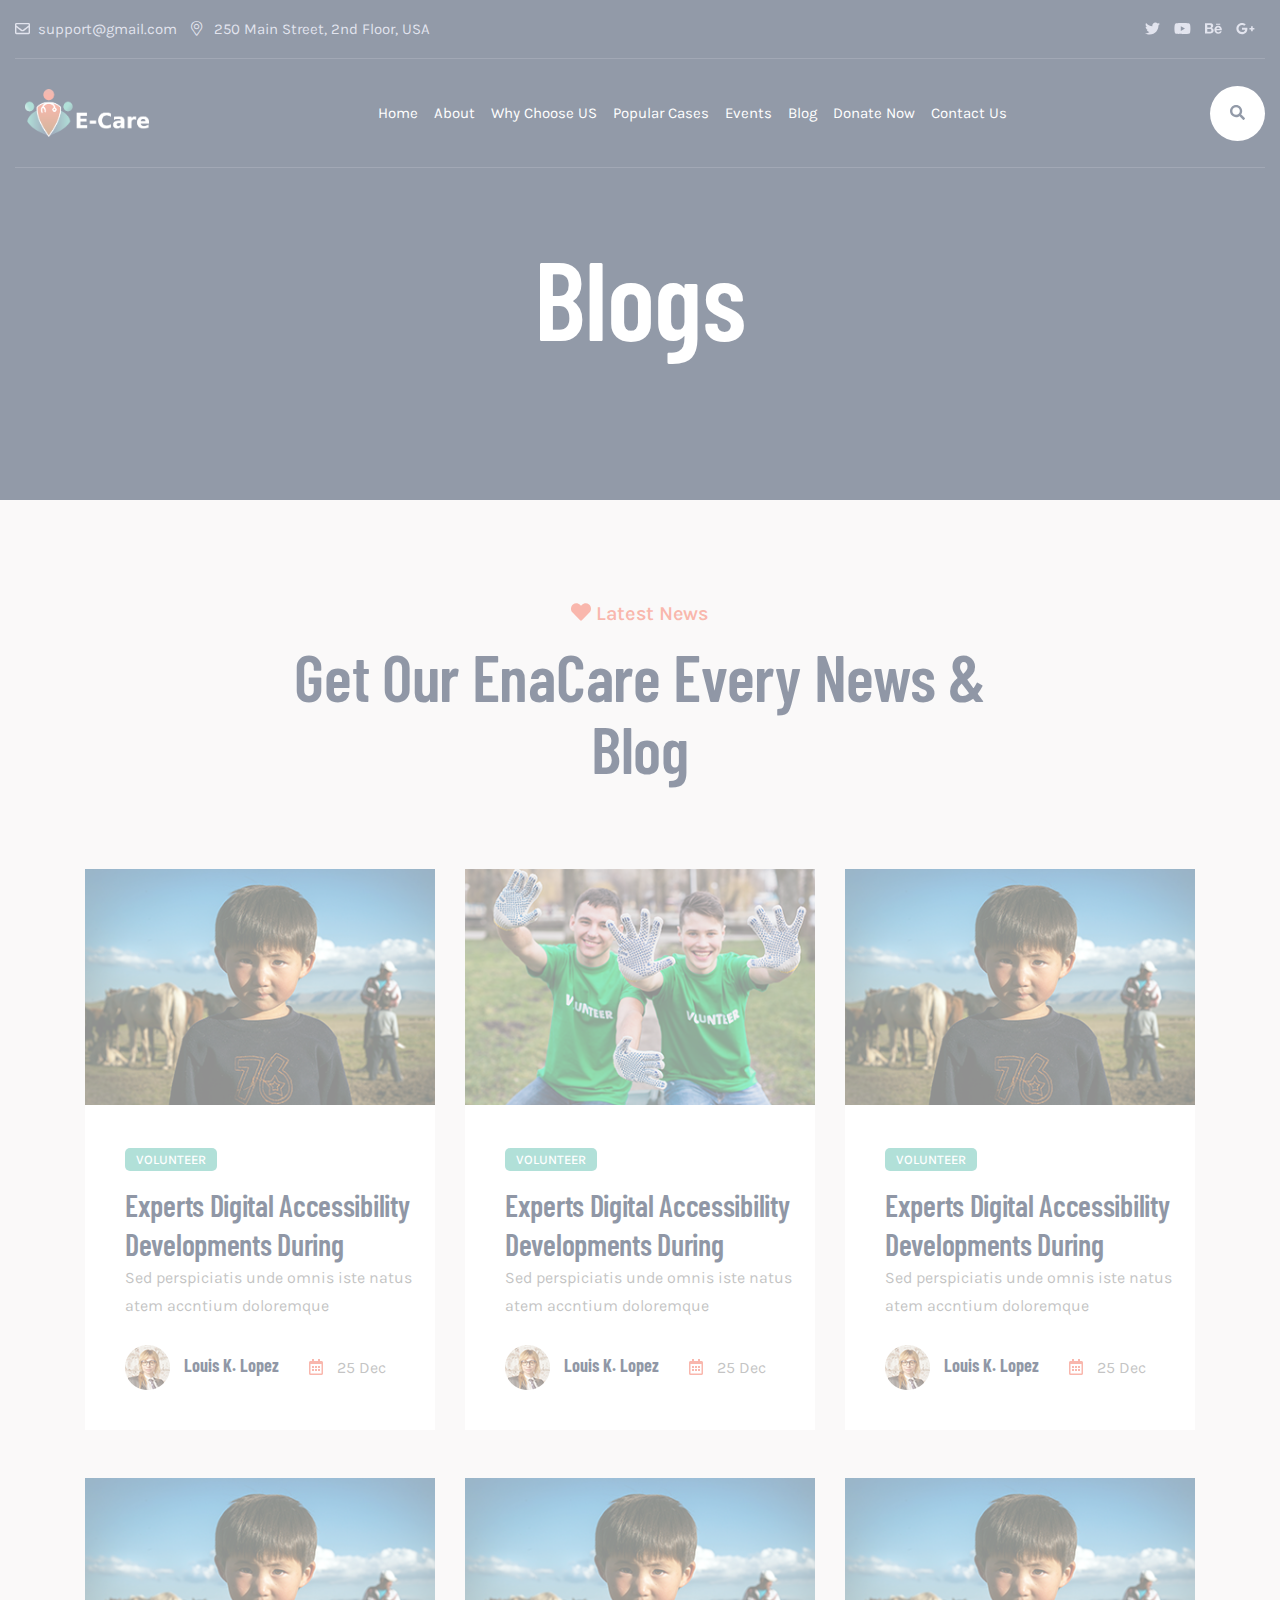
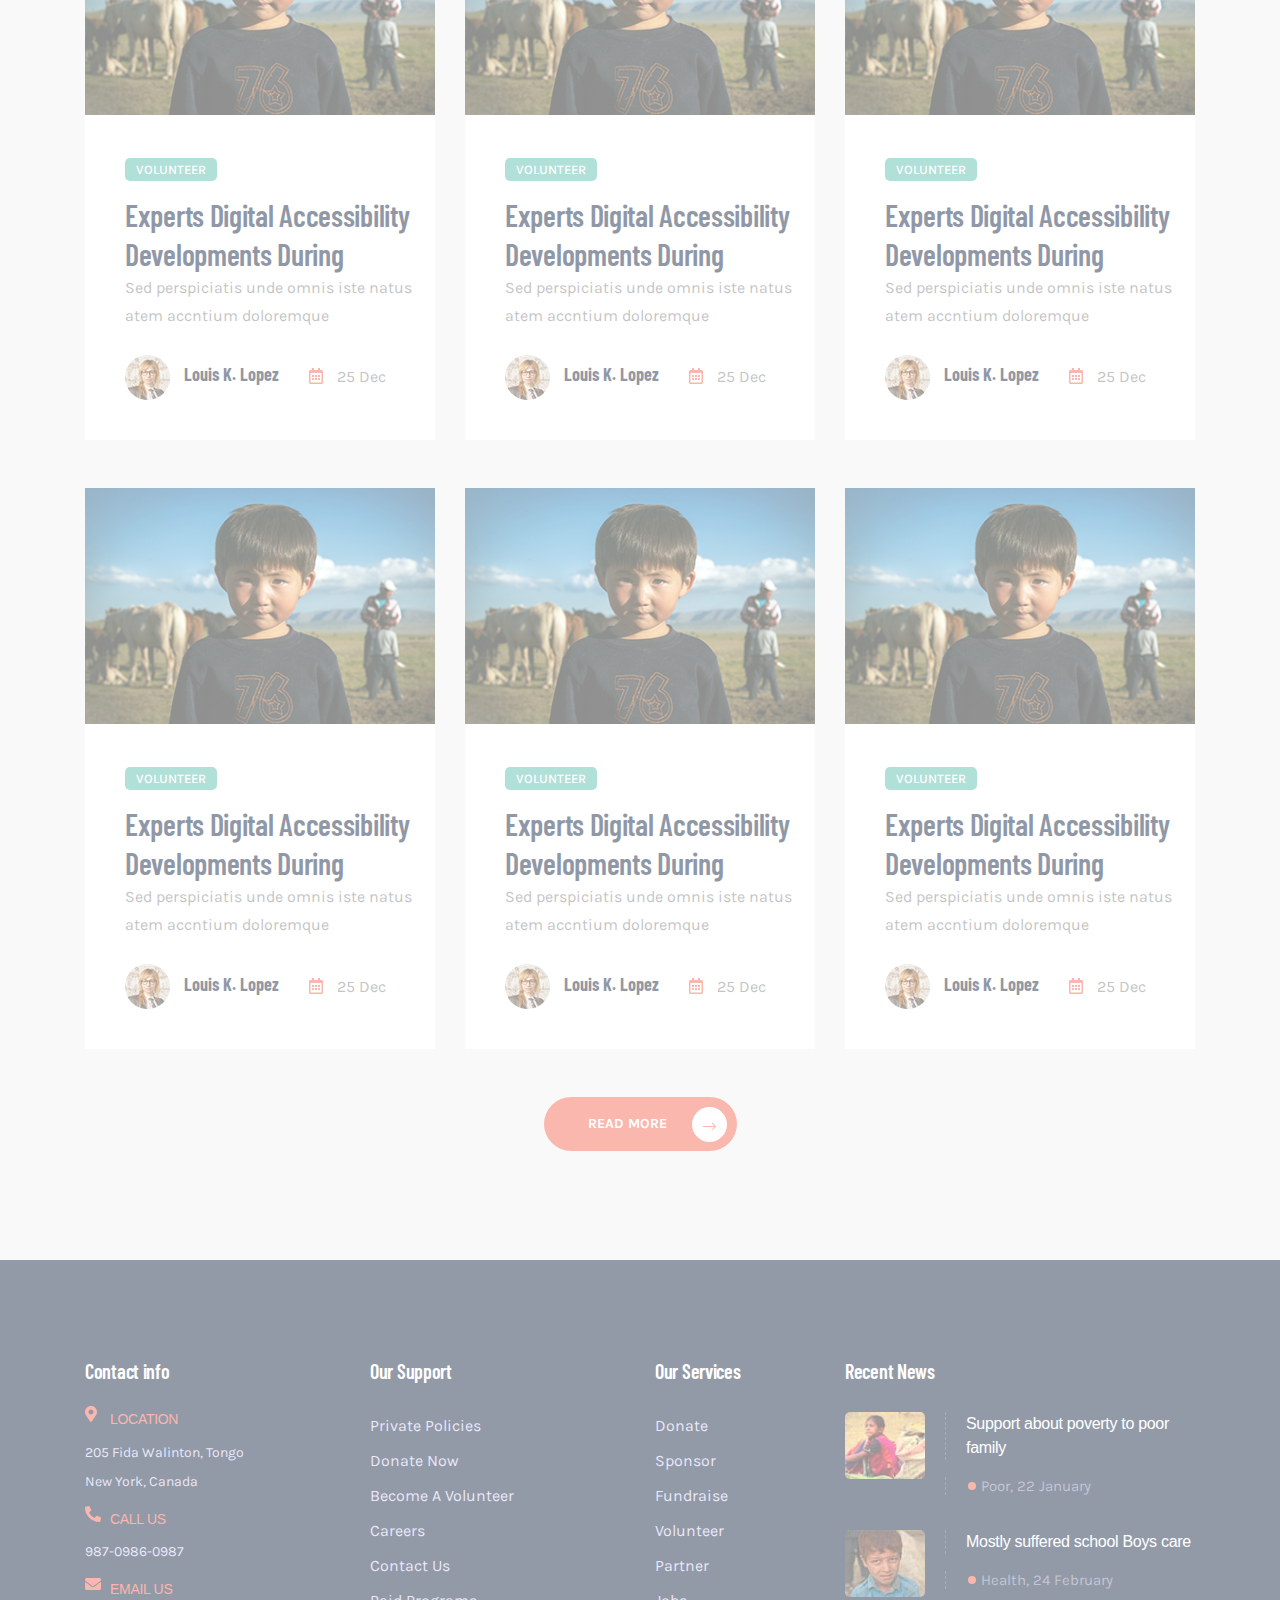
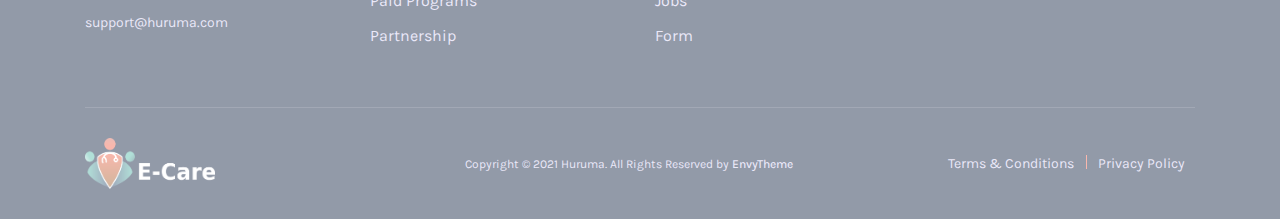
==== blog.html @ 870f10c7 "hello" ====
<!DOCTYPE html>
<html lang="en">
  <head>
    <meta charset="UTF-8" />
    <meta
      name="description"
      content="Zooply - A Unique App Landing Page Template"
    />
    <meta name="author" content="codeglamor" />
    <meta name="viewport" content="width=device-width, initial-scale=1" />
    <title>Zooply - A Unique App Landing Page Template</title>
    <link rel="icon" href="assets/favicon/favicon.ico" />
    <link rel="stylesheet" href="assets/css/bootstrap.css" />
    <link rel="stylesheet" href="assets/css/owl.carousel.min.css" />
    <link rel="stylesheet" href="assets/css/owl.theme.default.min.css" />
    <link rel="stylesheet" href="assets/css/nice-select.css" />
    <link rel="stylesheet" href="assets/css/magnific-popup.css" />
    <link rel="stylesheet" href="assets/css/all.css" />
    <link rel="stylesheet" href="assets/css/font.css" />
    <link rel="stylesheet" href="assets/css/style.css" />
    <link rel="stylesheet" href="assets/css/responsive.css" />
  </head>
  <body data-spy="scroll" data-target="#navbar" data-offset="260">
    <!-- Main Body -->
    <div class="main">
      <!-- Preloader -->
      <div class="loader_bg">
        <div class="loader"></div>
      </div>
      <!-- Header Section -->
      <header>
        <div class="nav0">
          <div class="container custom-container">
            <div class="row">
              <div class="col-md-8 col-sm-12">
                <div class="nav-contact">
                  <ul>
                    <li>
                      <a href="#contact"
                        ><i class="far fa-envelope mr-2"></i
                        >support@gmail.com</a
                      >
                    </li>
                    <li>
                      <a href="#"
                        ><i class="fal fa-map-marker-alt mr-2"></i> 250 Main
                        Street, 2nd Floor, USA</a
                      >
                    </li>
                  </ul>
                </div>
              </div>
              <div class="col-md-4 d-none d-md-block">
                <div class="social-icons">
                  <ul class="social-icons-list ml-auto">
                    <li>
                      <a href="#"><i class="fab fa-twitter"></i></a>
                    </li>
                    <li>
                      <a href="#"><i class="fab fa-youtube"></i></a>
                    </li>
                    <li>
                      <a href="#"><i class="fab fa-behance"></i></a>
                    </li>
                    <li>
                      <a href="#"><i class="fab fa-google-plus-g"></i></a>
                    </li>
                  </ul>
                </div>
              </div>
            </div>
          </div>
        </div>
        <nav class="navbar navbar-expand-lg" id="navbar">
          <div class="container custom-container">
            <div class="navbar-wrap">
              <!-- Add Your Logo Here... -->
              <a href="index.html" class="navbar-brand">
                <img
                  class="default-logo"
                  src="./assets/images/e-care-logo-light.png"
                  alt="nav-logo"
                />
                <img
                  src="assets/images/e-care-logo-light.png"
                  class="light-logo"
                  alt="light-logo"
                />
                <img
                  class="sticky-logo"
                  src="./assets/images/e-care-logo-dark.png"
                  alt="sticky-logo"
                />
              </a>
              <button
                class="navbar-toggler mx-3 ml-auto"
                type="button"
                onclick="openNav()"
                aria-expanded="false"
                aria-label="Toggle navigation"
              >
                <i class="fas fa-bars toggle-icon-color"></i>
              </button>
              <div class="collapse navbar-collapse" id="navbar-collapse">
                <ul class="navbar-nav m-auto">
                  <li class="nav-item">
                    <a
                      class="nav-link smooth-goto mx-2 mx-lg-0"
                      href="index.html"
                      >Home</a
                    >
                  </li>
                  <li class="nav-item">
                    <a
                      href="index.html#about"
                      class="nav-link smooth-goto mx-2 mx-lg-0"
                      >About</a
                    >
                  </li>
                  <li class="nav-item">
                    <a
                      href="index.html#choose"
                      class="nav-link smooth-goto mx-2 mx-lg-0"
                      >Why Choose US</a
                    >
                  </li>
                  <li class="nav-item">
                    <a
                      href="index.html#popular-cases"
                      class="nav-link smooth-goto mx-2 mx-lg-0"
                      >Popular Cases</a
                    >
                  </li>
                  <li class="nav-item">
                    <a
                      href="index.html#event"
                      class="nav-link smooth-goto mx-2 mx-lg-0"
                      >Events</a
                    >
                  </li>
                  <li class="nav-item">
                    <a
                      href="index.html#blog"
                      class="nav-link smooth-goto mx-2 mx-lg-0"
                      >Blog</a
                    >
                  </li>
                  <li class="nav-item">
                    <a
                      href="donate.html"
                      class="nav-link smooth-goto mx-2 mx-lg-0"
                      >Donate Now</a
                    >
                  </li>
                  <li class="nav-item">
                    <a
                      href="contact.html"
                      class="nav-link smooth-goto mx-2 mx-lg-0"
                      >Contact Us</a
                    >
                  </li>
                </ul>
              </div>
              <div class="search-area d-none d-sm-inline-block">
                <a href="#" class="nav-search search-trigger header-2-icon"
                  ><i class="fas fa-search"></i
                ></a>
              </div>
              <div id="mySidenav" class="sidenav">
                <a
                  href="javascript:void(0)"
                  class="closebtn"
                  onclick="closeNav()"
                  >&times;</a
                >
                <a href="index.html" class="navbar-brand">
                  <img
                    class="default-logo"
                    src="./assets/images/e-care-logo-light.png"
                    alt="nav-logo"
                  />
                  <img
                    src="assets/images/e-care-logo-light.png"
                    class="light-logo"
                    alt="light-logo"
                  />
                  <img
                    class="sticky-logo"
                    src="./assets/images/e-care-logo-light.png"
                    alt="sticky-logo"
                  />
                </a>
                <ul class="navbar-nav">
                  <li class="nav-item">
                    <a
                      class="nav-link smooth-goto mx-2 mx-lg-0"
                      href="index.html"
                      >Home</a
                    >
                  </li>
                  <li class="nav-item">
                    <a
                      href="index.html#about"
                      class="nav-link smooth-goto mx-2 mx-lg-0"
                      >About</a
                    >
                  </li>
                  <li class="nav-item">
                    <a
                      href="index.html#choose"
                      class="nav-link smooth-goto mx-2 mx-lg-0"
                      >Why Choose US</a
                    >
                  </li>
                  <li class="nav-item">
                    <a
                      href="index.html#popular-cases"
                      class="nav-link smooth-goto mx-2 mx-lg-0"
                      >Popular Cases</a
                    >
                  </li>
                  <li class="nav-item">
                    <a
                      href="index.html#event"
                      class="nav-link smooth-goto mx-2 mx-lg-0"
                      >Events</a
                    >
                  </li>
                  <li class="nav-item">
                    <a
                      href="index.html#blog"
                      class="nav-link smooth-goto mx-2 mx-lg-0"
                      >Blog</a
                    >
                  </li>
                  <li class="nav-item">
                    <a
                      href="donate.html"
                      class="nav-link smooth-goto mx-2 mx-lg-0"
                      >Donate Now</a
                    >
                  </li>
                  <li class="nav-item">
                    <a
                      href="contact.html"
                      class="nav-link smooth-goto mx-2 mx-lg-0"
                      >Contact Us</a
                    >
                  </li>
                </ul>
              </div>
              <div class="search-wrap">
                <div class="search-inner">
                  <i
                    class="fas fa-times search-close open"
                    id="search-close"
                  ></i>
                  <div class="search-cell">
                    <form method="get">
                      <div class="search-field-holder">
                        <input
                          type="search"
                          class="main-search-input"
                          placeholder="Search Your Keyword..."
                        />
                      </div>
                    </form>
                  </div>
                </div>
              </div>
            </div>
          </div>
        </nav>
      </header>
      <!-- Header Ends -->
      <!-- Main Banner -->
      <div class="slider-area-02" id="home">
        <div class="slider-actives">
          <div
            class="single-slider d-flex align-items-center"
            style="height: 500px"
          >
            <div class="container slide-cont">
              <div class="row align-items-center">
                <div class="col-12">
                  <div class="slider__content slider__content__02 text-center">
                    <h1 class="main-title">Blogs</h1>
                  </div>
                </div>
              </div>
            </div>
          </div>
        </div>
      </div>
      <!-- Main Banner Ends -->
      <!-- Blog Section starts -->
      <section class="blog">
        <div class="container">
          <div class="row">
            <div class="col-xl-8 offset-xl-2">
              <div class="section-title text-center">
                <h6>
                  <span><i class="fas fa-heart"></i></span> Latest News
                </h6>
                <h2>Get Our EnaCare Every News & Blog</h2>
              </div>
            </div>
            <div class="col-sm-12 col-md-6 col-lg-4">
              <div class="blogs mb-5">
                <div class="blog__thumb">
                  <img src="assets/images/Blogs/04.jpg" alt="blog1" />
                </div>
                <div class="blog__content">
                  <a class="tag" href="blogs-detail.html">volunteer</a>
                  <h3 class="blog-title mb-15">
                    <a href="blogs-detail.html" class="blog-link"
                      >Experts Digital Accessibility Developments During</a
                    >
                  </h3>
                  <p class="mb-25">
                    Sed perspiciatis unde omnis iste natus atem accntium
                    doloremque
                  </p>
                  <ul class="blog-author">
                    <li>
                      <a class="mr-30" href="#"
                        ><img src="assets/images/Blogs/04.png" alt="author1" />
                        <span>Louis K. Lopez</span></a
                      >
                    </li>
                    <li><i class="far fa-calendar-alt bi"></i> 25 Dec</li>
                  </ul>
                </div>
              </div>
            </div>

            <div class="col-sm-12 col-md-6 col-lg-4">
              <div class="blogs mb-5">
                <div class="blog__thumb">
                  <img src="assets/images/Blogs/05.jpg" alt="blog1" />
                </div>
                <div class="blog__content">
                  <a class="tag" href="blogs-detail.html">volunteer</a>
                  <h3 class="blog-title mb-15">
                    <a href="blogs-detail.html" class="blog-link"
                      >Experts Digital Accessibility Developments During</a
                    >
                  </h3>
                  <p class="mb-25">
                    Sed perspiciatis unde omnis iste natus atem accntium
                    doloremque
                  </p>
                  <ul class="blog-author">
                    <li>
                      <a class="mr-30" href="#"
                        ><img src="assets/images/Blogs/04.png" alt="author1" />
                        <span>Louis K. Lopez</span></a
                      >
                    </li>
                    <li><i class="far fa-calendar-alt bi"></i> 25 Dec</li>
                  </ul>
                </div>
              </div>
            </div>
            <div class="col-sm-12 col-md-6 col-lg-4">
              <div class="blogs mb-5">
                <div class="blog__thumb">
                  <img src="assets/images/Blogs/04.jpg" alt="blog1" />
                </div>
                <div class="blog__content">
                  <a class="tag" href="blogs-detail.html">volunteer</a>
                  <h3 class="blog-title mb-15">
                    <a href="blogs-detail.html" class="blog-link"
                      >Experts Digital Accessibility Developments During</a
                    >
                  </h3>
                  <p class="mb-25">
                    Sed perspiciatis unde omnis iste natus atem accntium
                    doloremque
                  </p>
                  <ul class="blog-author">
                    <li>
                      <a class="mr-30" href="#"
                        ><img src="assets/images/Blogs/04.png" alt="author1" />
                        <span>Louis K. Lopez</span></a
                      >
                    </li>
                    <li><i class="far fa-calendar-alt bi"></i> 25 Dec</li>
                  </ul>
                </div>
              </div>
            </div>
            <div class="col-sm-12 col-md-6 col-lg-4">
              <div class="blogs mb-5">
                <div class="blog__thumb">
                  <img src="assets/images/Blogs/04.jpg" alt="blog1" />
                </div>
                <div class="blog__content">
                  <a class="tag" href="blogs-detail.html">volunteer</a>
                  <h3 class="blog-title mb-15">
                    <a href="blogs-detail.html" class="blog-link"
                      >Experts Digital Accessibility Developments During</a
                    >
                  </h3>
                  <p class="mb-25">
                    Sed perspiciatis unde omnis iste natus atem accntium
                    doloremque
                  </p>
                  <ul class="blog-author">
                    <li>
                      <a class="mr-30" href="#"
                        ><img src="assets/images/Blogs/04.png" alt="author1" />
                        <span>Louis K. Lopez</span></a
                      >
                    </li>
                    <li><i class="far fa-calendar-alt bi"></i> 25 Dec</li>
                  </ul>
                </div>
              </div>
            </div>
            <div class="col-sm-12 col-md-6 col-lg-4">
              <div class="blogs mb-5">
                <div class="blog__thumb">
                  <img src="assets/images/Blogs/04.jpg" alt="blog1" />
                </div>
                <div class="blog__content">
                  <a class="tag" href="blogs-detail.html">volunteer</a>
                  <h3 class="blog-title mb-15">
                    <a href="blogs-detail.html" class="blog-link"
                      >Experts Digital Accessibility Developments During</a
                    >
                  </h3>
                  <p class="mb-25">
                    Sed perspiciatis unde omnis iste natus atem accntium
                    doloremque
                  </p>
                  <ul class="blog-author">
                    <li>
                      <a class="mr-30" href="#"
                        ><img src="assets/images/Blogs/04.png" alt="author1" />
                        <span>Louis K. Lopez</span></a
                      >
                    </li>
                    <li><i class="far fa-calendar-alt bi"></i> 25 Dec</li>
                  </ul>
                </div>
              </div>
            </div>
            <div class="col-sm-12 col-md-6 col-lg-4">
              <div class="blogs mb-5">
                <div class="blog__thumb">
                  <img src="assets/images/Blogs/04.jpg" alt="blog1" />
                </div>
                <div class="blog__content">
                  <a class="tag" href="blogs-detail.html">volunteer</a>
                  <h3 class="blog-title mb-15">
                    <a href="blogs-detail.html" class="blog-link"
                      >Experts Digital Accessibility Developments During</a
                    >
                  </h3>
                  <p class="mb-25">
                    Sed perspiciatis unde omnis iste natus atem accntium
                    doloremque
                  </p>
                  <ul class="blog-author">
                    <li>
                      <a class="mr-30" href="#"
                        ><img src="assets/images/Blogs/04.png" alt="author1" />
                        <span>Louis K. Lopez</span></a
                      >
                    </li>
                    <li><i class="far fa-calendar-alt bi"></i> 25 Dec</li>
                  </ul>
                </div>
              </div>
            </div>
            <div class="col-sm-12 col-md-6 col-lg-4">
              <div class="blogs mb-5 mb-md-0">
                <div class="blog__thumb">
                  <img src="assets/images/Blogs/04.jpg" alt="blog1" />
                </div>
                <div class="blog__content">
                  <a class="tag" href="blogs-detail.html">volunteer</a>
                  <h3 class="blog-title mb-15">
                    <a href="blogs-detail.html" class="blog-link"
                      >Experts Digital Accessibility Developments During</a
                    >
                  </h3>
                  <p class="mb-25">
                    Sed perspiciatis unde omnis iste natus atem accntium
                    doloremque
                  </p>
                  <ul class="blog-author">
                    <li>
                      <a class="mr-30" href="#"
                        ><img src="assets/images/Blogs/04.png" alt="author1" />
                        <span>Louis K. Lopez</span></a
                      >
                    </li>
                    <li><i class="far fa-calendar-alt bi"></i> 25 Dec</li>
                  </ul>
                </div>
              </div>
            </div>
            <div class="col-sm-12 col-md-6 col-lg-4">
              <div class="blogs mb-5 mb-md-0">
                <div class="blog__thumb">
                  <img src="assets/images/Blogs/04.jpg" alt="blog1" />
                </div>
                <div class="blog__content">
                  <a class="tag" href="blogs-detail.html">volunteer</a>
                  <h3 class="blog-title mb-15">
                    <a href="blogs-detail.html" class="blog-link"
                      >Experts Digital Accessibility Developments During</a
                    >
                  </h3>
                  <p class="mb-25">
                    Sed perspiciatis unde omnis iste natus atem accntium
                    doloremque
                  </p>
                  <ul class="blog-author">
                    <li>
                      <a class="mr-30" href="#"
                        ><img src="assets/images/Blogs/04.png" alt="author1" />
                        <span>Louis K. Lopez</span></a
                      >
                    </li>
                    <li><i class="far fa-calendar-alt bi"></i> 25 Dec</li>
                  </ul>
                </div>
              </div>
            </div>
            <div class="col-sm-12 col-md-6 col-lg-4">
              <div class="blogs">
                <div class="blog__thumb">
                  <img src="assets/images/Blogs/04.jpg" alt="blog1" />
                </div>
                <div class="blog__content">
                  <a class="tag" href="blogs-detail.html">volunteer</a>
                  <h3 class="blog-title mb-15">
                    <a href="blogs-detail.html" class="blog-link"
                      >Experts Digital Accessibility Developments During</a
                    >
                  </h3>
                  <p class="mb-25">
                    Sed perspiciatis unde omnis iste natus atem accntium
                    doloremque
                  </p>
                  <ul class="blog-author">
                    <li>
                      <a class="mr-30" href="#"
                        ><img src="assets/images/Blogs/04.png" alt="author1" />
                        <span>Louis K. Lopez</span></a
                      >
                    </li>
                    <li><i class="far fa-calendar-alt bi"></i> 25 Dec</li>
                  </ul>
                </div>
              </div>
            </div>
            <div class="col-12">
              <div class="more-blog text-center mt-5">
                <a class="theme_btn theme_btn_bg" href="blog.html"
                  >Read More
                  <span><i class="fal fa-long-arrow-right iii"></i></span
                ></a>
              </div>
            </div>
          </div>
        </div>
      </section>
      <!-- Blog Section Ends -->
      <!-- Footer Starts -->
      <footer class="footer">
        <div class="container">
          <div class="row">
            <div class="col-sm-6 col-md-6 col-lg-3">
              <div class="single-footer-widget">
                <h3>Contact info</h3>
                <div class="footer-info-contact">
                  <i class="fas fa-map-marker-alt fi"></i>
                  <h3>Location</h3>
                  <span
                    >205 Fida Walinton, Tongo<br />
                    New York, Canada</span
                  >
                </div>
                <div class="footer-info-contact">
                  <i class="fa fa-phone-alt fi"></i>
                  <h3>Call Us</h3>
                  <span><a href="tel:+882-569-756">987-0986-0987</a></span>
                </div>
                <div class="footer-info-contact">
                  <i class="fas fa-envelope fi"></i>
                  <h3>Email Us</h3>
                  <span>
                    <a href="#mail"> support@huruma.com </a>
                  </span>
                </div>
              </div>
            </div>
            <div class="col-sm-6 col-md-6 col-lg-3">
              <div class="single-footer-widget">
                <h3>Our Support</h3>
                <ul class="footer-quick-links">
                  <li>
                    <a href="#"> Private Policies </a>
                  </li>
                  <li>
                    <a href="#"> Donate Now </a>
                  </li>
                  <li>
                    <a href="#"> Become a Volunteer </a>
                  </li>
                  <li>
                    <a href="#"> Careers </a>
                  </li>
                  <li>
                    <a href="#"> Contact Us </a>
                  </li>
                  <li>
                    <a href="#"> Paid programs </a>
                  </li>
                  <li>
                    <a href="#"> Partnership </a>
                  </li>
                </ul>
              </div>
            </div>
            <div class="col-sm-6 col-md-6 col-lg-2">
              <div class="single-footer-widget">
                <h3>Our Services</h3>
                <ul class="footer-quick-links">
                  <li>
                    <a href="#"> Donate </a>
                  </li>
                  <li>
                    <a href="#"> Sponsor </a>
                  </li>
                  <li>
                    <a href="#"> Fundraise </a>
                  </li>
                  <li>
                    <a href="#"> Volunteer </a>
                  </li>
                  <li>
                    <a href="#"> Partner </a>
                  </li>
                  <li>
                    <a href="#"> Jobs </a>
                  </li>
                  <li>
                    <a href="#"> Form </a>
                  </li>
                </ul>
              </div>
            </div>
            <div class="col-sm-6 col-md-6 col-lg-4">
              <div class="single-footer-widget">
                <h3>Recent News</h3>
                <div class="footer-news">
                  <a href="single-blog.html">
                    <img src="assets/images/1.jpg" alt="image" />
                    <h4>Support about poverty to poor family</h4>
                    <span>Poor, 22 January</span>
                  </a>
                </div>
                <div class="footer-news">
                  <a href="single-blog.html">
                    <img src="assets/images/2.jpg" alt="image" />
                    <h4>Mostly suffered school Boys care</h4>
                    <span>Health, 24 February</span>
                  </a>
                </div>
              </div>
            </div>
          </div>
        </div>
        <div class="copyright-area">
          <div class="container">
            <div class="copyright-area-content">
              <div class="row align-items-center">
                <div class="col-lg-4">
                  <div class="copyright-logo">
                    <img
                      src="assets/images/e-care-logo-light.png"
                      alt="image"
                    />
                  </div>
                </div>
                <div class="col-lg-4 col-md-6">
                  <p>
                    Copyright © 2021 Huruma. All Rights Reserved by
                    <a href="#fefe" target="_blank"> EnvyTheme </a>
                  </p>
                </div>
                <div class="col-lg-4 col-md-6">
                  <ul>
                    <li>
                      <a href="#terms">Terms &amp; Conditions</a>
                    </li>
                    <li>
                      <a href="#privacy">Privacy Policy</a>
                    </li>
                  </ul>
                </div>
              </div>
            </div>
          </div>
        </div>
      </footer>
      <!-- Footer Ends -->
    </div>
    <!-- End Main Body -->
    <!-- JavaScript -->
    <script src="assets/js/jquery.js"></script>
    <script src="assets/js/bootstrap.js"></script>
    <script src="assets/js/owl.carousel.js"></script>
    <script src="assets/js/jquery.waypoints.min.js"></script>
    <script src="assets/js/counterup.min.js"></script>
    <script src="assets/js/all.js"></script>
    <script src="assets/js/jquery.nice-select.min.js"></script>
    <script src="assets/js/magnific-popup.min.js"></script>
    <script src="assets/js/custom.js"></script>
  </body>
</html>
---- assets/css/nice-select.css ----
.nice-select {
  -webkit-tap-highlight-color: transparent;
  background-color: #fff;
  border-radius: 5px;
  border: solid 1px #e8e8e8;
  box-sizing: border-box;
  clear: both;
  cursor: pointer;
  display: block;
  float: left;
  font-family: inherit;
  font-size: 14px;
  font-weight: normal;
  height: 42px;
  line-height: 40px;
  outline: none;
  padding-left: 18px;
  padding-right: 30px;
  position: relative;
  text-align: left !important;
  -webkit-transition: all 0.2s ease-in-out;
  transition: all 0.2s ease-in-out;
  -webkit-user-select: none;
  -moz-user-select: none;
  -ms-user-select: none;
  user-select: none;
  white-space: nowrap;
  width: auto;
}
.nice-select:hover {
  border-color: #dbdbdb;
}
.nice-select:active,
.nice-select.open,
.nice-select:focus {
  border-color: #999;
}
.nice-select:after {
  border-bottom: 2px solid #999;
  border-right: 2px solid #999;
  content: "";
  display: block;
  height: 5px;
  margin-top: -4px;
  pointer-events: none;
  position: absolute;
  right: 12px;
  top: 50%;
  -webkit-transform-origin: 66% 66%;
  -ms-transform-origin: 66% 66%;
  transform-origin: 66% 66%;
  -webkit-transform: rotate(45deg);
  -ms-transform: rotate(45deg);
  transform: rotate(45deg);
  -webkit-transition: all 0.15s ease-in-out;
  transition: all 0.15s ease-in-out;
  width: 5px;
}
.nice-select.open:after {
  -webkit-transform: rotate(-135deg);
  -ms-transform: rotate(-135deg);
  transform: rotate(-135deg);
}
.nice-select.open .list {
  opacity: 1;
  pointer-events: auto;
  -webkit-transform: scale(1) translateY(0);
  -ms-transform: scale(1) translateY(0);
  transform: scale(1) translateY(0);
}
.nice-select.disabled {
  border-color: #ededed;
  color: #999;
  pointer-events: none;
}
.nice-select.disabled:after {
  border-color: #cccccc;
}
.nice-select.wide {
  width: 100%;
}
.nice-select.wide .list {
  left: 0 !important;
  right: 0 !important;
}
.nice-select.right {
  float: right;
}
.nice-select.right .list {
  left: auto;
  right: 0;
}
.nice-select.small {
  font-size: 12px;
  height: 36px;
  line-height: 34px;
}
.nice-select.small:after {
  height: 4px;
  width: 4px;
}
.nice-select.small .option {
  line-height: 34px;
  min-height: 34px;
}
.nice-select .list {
  background-color: #fff;
  border-radius: 5px;
  box-shadow: 0 0 0 1px rgba(68, 68, 68, 0.11);
  box-sizing: border-box;
  margin-top: 4px;
  opacity: 0;
  overflow: hidden;
  padding: 0;
  pointer-events: none;
  position: absolute;
  top: 100%;
  left: 0;
  -webkit-transform-origin: 50% 0;
  -ms-transform-origin: 50% 0;
  transform-origin: 50% 0;
  -webkit-transform: scale(0.75) translateY(-21px);
  -ms-transform: scale(0.75) translateY(-21px);
  transform: scale(0.75) translateY(-21px);
  -webkit-transition: all 0.2s cubic-bezier(0.5, 0, 0, 1.25),
    opacity 0.15s ease-out;
  transition: all 0.2s cubic-bezier(0.5, 0, 0, 1.25), opacity 0.15s ease-out;
  z-index: 9;
}
.nice-select .list:hover .option:not(:hover) {
  background-color: transparent !important;
}
.nice-select .option {
  cursor: pointer;
  font-weight: 400;
  line-height: 40px;
  list-style: none;
  min-height: 40px;
  outline: none;
  padding-left: 18px;
  padding-right: 29px;
  text-align: left;
  -webkit-transition: all 0.2s;
  transition: all 0.2s;
}
.nice-select .option:hover,
.nice-select .option.focus,
.nice-select .option.selected.focus {
  background-color: #f6f6f6;
}
.nice-select .option.selected {
  font-weight: bold;
}
.nice-select .option.disabled {
  background-color: transparent;
  color: #999;
  cursor: default;
}

.no-csspointerevents .nice-select .list {
  display: none;
}

.no-csspointerevents .nice-select.open .list {
  display: block;
}
---- assets/css/all.css ----
.fa,
.fas,
.far,
.fal,
.fab {
  -moz-osx-font-smoothing: grayscale;
  -webkit-font-smoothing: antialiased;
  display: inline-block;
  font-style: normal;
  font-variant: normal;
  text-rendering: auto;
  line-height: 1; }

.fa-lg {
  font-size: 1.33333em;
  line-height: 0.75em;
  vertical-align: -.0667em; }

.fa-xs {
  font-size: .75em; }

.fa-sm {
  font-size: .875em; }

.fa-1x {
  font-size: 1em; }

.fa-2x {
  font-size: 2em; }

.fa-3x {
  font-size: 3em; }

.fa-4x {
  font-size: 4em; }

.fa-5x {
  font-size: 5em; }

.fa-6x {
  font-size: 6em; }

.fa-7x {
  font-size: 7em; }

.fa-8x {
  font-size: 8em; }

.fa-9x {
  font-size: 9em; }

.fa-10x {
  font-size: 10em; }

.fa-fw {
  text-align: center;
  width: 1.25em; }

.fa-ul {
  list-style-type: none;
  margin-left: 2.5em;
  padding-left: 0; }
  .fa-ul > li {
    position: relative; }

.fa-li {
  left: -2em;
  position: absolute;
  text-align: center;
  width: 2em;
  line-height: inherit; }

.fa-border {
  border: solid 0.08em #eee;
  border-radius: .1em;
  padding: .2em .25em .15em; }

.fa-pull-left {
  float: left; }

.fa-pull-right {
  float: right; }

.fa.fa-pull-left,
.fas.fa-pull-left,
.far.fa-pull-left,
.fal.fa-pull-left,
.fab.fa-pull-left {
  margin-right: .3em; }

.fa.fa-pull-right,
.fas.fa-pull-right,
.far.fa-pull-right,
.fal.fa-pull-right,
.fab.fa-pull-right {
  margin-left: .3em; }

.fa-spin {
  -webkit-animation: fa-spin 2s infinite linear;
          animation: fa-spin 2s infinite linear; }

.fa-pulse {
  -webkit-animation: fa-spin 1s infinite steps(8);
          animation: fa-spin 1s infinite steps(8); }

@-webkit-keyframes fa-spin {
  0% {
    -webkit-transform: rotate(0deg);
            transform: rotate(0deg); }
  100% {
    -webkit-transform: rotate(360deg);
            transform: rotate(360deg); } }

@keyframes fa-spin {
  0% {
    -webkit-transform: rotate(0deg);
            transform: rotate(0deg); }
  100% {
    -webkit-transform: rotate(360deg);
            transform: rotate(360deg); } }

.fa-rotate-90 {
  -ms-filter: "progid:DXImageTransform.Microsoft.BasicImage(rotation=1)";
  -webkit-transform: rotate(90deg);
          transform: rotate(90deg); }

.fa-rotate-180 {
  -ms-filter: "progid:DXImageTransform.Microsoft.BasicImage(rotation=2)";
  -webkit-transform: rotate(180deg);
          transform: rotate(180deg); }

.fa-rotate-270 {
  -ms-filter: "progid:DXImageTransform.Microsoft.BasicImage(rotation=3)";
  -webkit-transform: rotate(270deg);
          transform: rotate(270deg); }

.fa-flip-horizontal {
  -ms-filter: "progid:DXImageTransform.Microsoft.BasicImage(rotation=0, mirror=1)";
  -webkit-transform: scale(-1, 1);
          transform: scale(-1, 1); }

.fa-flip-vertical {
  -ms-filter: "progid:DXImageTransform.Microsoft.BasicImage(rotation=2, mirror=1)";
  -webkit-transform: scale(1, -1);
          transform: scale(1, -1); }

.fa-flip-both, .fa-flip-horizontal.fa-flip-vertical {
  -ms-filter: "progid:DXImageTransform.Microsoft.BasicImage(rotation=2, mirror=1)";
  -webkit-transform: scale(-1, -1);
          transform: scale(-1, -1); }

:root .fa-rotate-90,
:root .fa-rotate-180,
:root .fa-rotate-270,
:root .fa-flip-horizontal,
:root .fa-flip-vertical,
:root .fa-flip-both {
  -webkit-filter: none;
          filter: none; }

.fa-stack {
  display: inline-block;
  height: 2em;
  line-height: 2em;
  position: relative;
  vertical-align: middle;
  width: 2.5em; }

.fa-stack-1x,
.fa-stack-2x {
  left: 0;
  position: absolute;
  text-align: center;
  width: 100%; }

.fa-stack-1x {
  line-height: inherit; }

.fa-stack-2x {
  font-size: 2em; }

.fa-inverse {
  color: #fff; }

/* Font Awesome uses the Unicode Private Use Area (PUA) to ensure screen
readers do not read off random characters that represent icons */
.fa-500px:before {
  content: "\f26e"; }

.fa-abacus:before {
  content: "\f640"; }

.fa-accessible-icon:before {
  content: "\f368"; }

.fa-accusoft:before {
  content: "\f369"; }

.fa-acorn:before {
  content: "\f6ae"; }

.fa-acquisitions-incorporated:before {
  content: "\f6af"; }

.fa-ad:before {
  content: "\f641"; }

.fa-address-book:before {
  content: "\f2b9"; }

.fa-address-card:before {
  content: "\f2bb"; }

.fa-adjust:before {
  content: "\f042"; }

.fa-adn:before {
  content: "\f170"; }

.fa-adobe:before {
  content: "\f778"; }

.fa-adversal:before {
  content: "\f36a"; }

.fa-affiliatetheme:before {
  content: "\f36b"; }

.fa-air-freshener:before {
  content: "\f5d0"; }

.fa-alarm-clock:before {
  content: "\f34e"; }

.fa-algolia:before {
  content: "\f36c"; }

.fa-alicorn:before {
  content: "\f6b0"; }

.fa-align-center:before {
  content: "\f037"; }

.fa-align-justify:before {
  content: "\f039"; }

.fa-align-left:before {
  content: "\f036"; }

.fa-align-right:before {
  content: "\f038"; }

.fa-alipay:before {
  content: "\f642"; }

.fa-allergies:before {
  content: "\f461"; }

.fa-amazon:before {
  content: "\f270"; }

.fa-amazon-pay:before {
  content: "\f42c"; }

.fa-ambulance:before {
  content: "\f0f9"; }

.fa-american-sign-language-interpreting:before {
  content: "\f2a3"; }

.fa-amilia:before {
  content: "\f36d"; }

.fa-analytics:before {
  content: "\f643"; }

.fa-anchor:before {
  content: "\f13d"; }

.fa-android:before {
  content: "\f17b"; }

.fa-angel:before {
  content: "\f779"; }

.fa-angellist:before {
  content: "\f209"; }

.fa-angle-double-down:before {
  content: "\f103"; }

.fa-angle-double-left:before {
  content: "\f100"; }

.fa-angle-double-right:before {
  content: "\f101"; }

.fa-angle-double-up:before {
  content: "\f102"; }

.fa-angle-down:before {
  content: "\f107"; }

.fa-angle-left:before {
  content: "\f104"; }

.fa-angle-right:before {
  content: "\f105"; }

.fa-angle-up:before {
  content: "\f106"; }

.fa-angry:before {
  content: "\f556"; }

.fa-angrycreative:before {
  content: "\f36e"; }

.fa-angular:before {
  content: "\f420"; }

.fa-ankh:before {
  content: "\f644"; }

.fa-app-store:before {
  content: "\f36f"; }

.fa-app-store-ios:before {
  content: "\f370"; }

.fa-apper:before {
  content: "\f371"; }

.fa-apple:before {
  content: "\f179"; }

.fa-apple-alt:before {
  content: "\f5d1"; }

.fa-apple-crate:before {
  content: "\f6b1"; }

.fa-apple-pay:before {
  content: "\f415"; }

.fa-archive:before {
  content: "\f187"; }

.fa-archway:before {
  content: "\f557"; }

.fa-arrow-alt-circle-down:before {
  content: "\f358"; }

.fa-arrow-alt-circle-left:before {
  content: "\f359"; }

.fa-arrow-alt-circle-right:before {
  content: "\f35a"; }

.fa-arrow-alt-circle-up:before {
  content: "\f35b"; }

.fa-arrow-alt-down:before {
  content: "\f354"; }

.fa-arrow-alt-from-bottom:before {
  content: "\f346"; }

.fa-arrow-alt-from-left:before {
  content: "\f347"; }

.fa-arrow-alt-from-right:before {
  content: "\f348"; }

.fa-arrow-alt-from-top:before {
  content: "\f349"; }

.fa-arrow-alt-left:before {
  content: "\f355"; }

.fa-arrow-alt-right:before {
  content: "\f356"; }

.fa-arrow-alt-square-down:before {
  content: "\f350"; }

.fa-arrow-alt-square-left:before {
  content: "\f351"; }

.fa-arrow-alt-square-right:before {
  content: "\f352"; }

.fa-arrow-alt-square-up:before {
  content: "\f353"; }

.fa-arrow-alt-to-bottom:before {
  content: "\f34a"; }

.fa-arrow-alt-to-left:before {
  content: "\f34b"; }

.fa-arrow-alt-to-right:before {
  content: "\f34c"; }

.fa-arrow-alt-to-top:before {
  content: "\f34d"; }

.fa-arrow-alt-up:before {
  content: "\f357"; }

.fa-arrow-circle-down:before {
  content: "\f0ab"; }

.fa-arrow-circle-left:before {
  content: "\f0a8"; }

.fa-arrow-circle-right:before {
  content: "\f0a9"; }

.fa-arrow-circle-up:before {
  content: "\f0aa"; }

.fa-arrow-down:before {
  content: "\f063"; }

.fa-arrow-from-bottom:before {
  content: "\f342"; }

.fa-arrow-from-left:before {
  content: "\f343"; }

.fa-arrow-from-right:before {
  content: "\f344"; }

.fa-arrow-from-top:before {
  content: "\f345"; }

.fa-arrow-left:before {
  content: "\f060"; }

.fa-arrow-right:before {
  content: "\f061"; }

.fa-arrow-square-down:before {
  content: "\f339"; }

.fa-arrow-square-left:before {
  content: "\f33a"; }

.fa-arrow-square-right:before {
  content: "\f33b"; }

.fa-arrow-square-up:before {
  content: "\f33c"; }

.fa-arrow-to-bottom:before {
  content: "\f33d"; }

.fa-arrow-to-left:before {
  content: "\f33e"; }

.fa-arrow-to-right:before {
  content: "\f340"; }

.fa-arrow-to-top:before {
  content: "\f341"; }

.fa-arrow-up:before {
  content: "\f062"; }

.fa-arrows:before {
  content: "\f047"; }

.fa-arrows-alt:before {
  content: "\f0b2"; }

.fa-arrows-alt-h:before {
  content: "\f337"; }

.fa-arrows-alt-v:before {
  content: "\f338"; }

.fa-arrows-h:before {
  content: "\f07e"; }

.fa-arrows-v:before {
  content: "\f07d"; }

.fa-artstation:before {
  content: "\f77a"; }

.fa-assistive-listening-systems:before {
  content: "\f2a2"; }

.fa-asterisk:before {
  content: "\f069"; }

.fa-asymmetrik:before {
  content: "\f372"; }

.fa-at:before {
  content: "\f1fa"; }

.fa-atlas:before {
  content: "\f558"; }

.fa-atlassian:before {
  content: "\f77b"; }

.fa-atom:before {
  content: "\f5d2"; }

.fa-atom-alt:before {
  content: "\f5d3"; }

.fa-audible:before {
  content: "\f373"; }

.fa-audio-description:before {
  content: "\f29e"; }

.fa-autoprefixer:before {
  content: "\f41c"; }

.fa-avianex:before {
  content: "\f374"; }

.fa-aviato:before {
  content: "\f421"; }

.fa-award:before {
  content: "\f559"; }

.fa-aws:before {
  content: "\f375"; }

.fa-axe:before {
  content: "\f6b2"; }

.fa-axe-battle:before {
  content: "\f6b3"; }

.fa-baby:before {
  content: "\f77c"; }

.fa-baby-carriage:before {
  content: "\f77d"; }

.fa-backpack:before {
  content: "\f5d4"; }

.fa-backspace:before {
  content: "\f55a"; }

.fa-backward:before {
  content: "\f04a"; }

.fa-bacon:before {
  content: "\f7e5"; }

.fa-badge:before {
  content: "\f335"; }

.fa-badge-check:before {
  content: "\f336"; }

.fa-badge-dollar:before {
  content: "\f645"; }

.fa-badge-percent:before {
  content: "\f646"; }

.fa-badger-honey:before {
  content: "\f6b4"; }

.fa-balance-scale:before {
  content: "\f24e"; }

.fa-balance-scale-left:before {
  content: "\f515"; }

.fa-balance-scale-right:before {
  content: "\f516"; }

.fa-ball-pile:before {
  content: "\f77e"; }

.fa-ballot:before {
  content: "\f732"; }

.fa-ballot-check:before {
  content: "\f733"; }

.fa-ban:before {
  content: "\f05e"; }

.fa-band-aid:before {
  content: "\f462"; }

.fa-bandcamp:before {
  content: "\f2d5"; }

.fa-barcode:before {
  content: "\f02a"; }

.fa-barcode-alt:before {
  content: "\f463"; }

.fa-barcode-read:before {
  content: "\f464"; }

.fa-barcode-scan:before {
  content: "\f465"; }

.fa-bars:before {
  content: "\f0c9"; }

.fa-baseball:before {
  content: "\f432"; }

.fa-baseball-ball:before {
  content: "\f433"; }

.fa-basketball-ball:before {
  content: "\f434"; }

.fa-basketball-hoop:before {
  content: "\f435"; }

.fa-bat:before {
  content: "\f6b5"; }

.fa-bath:before {
  content: "\f2cd"; }

.fa-battery-bolt:before {
  content: "\f376"; }

.fa-battery-empty:before {
  content: "\f244"; }

.fa-battery-full:before {
  content: "\f240"; }

.fa-battery-half:before {
  content: "\f242"; }

.fa-battery-quarter:before {
  content: "\f243"; }

.fa-battery-slash:before {
  content: "\f377"; }

.fa-battery-three-quarters:before {
  content: "\f241"; }

.fa-bed:before {
  content: "\f236"; }

.fa-beer:before {
  content: "\f0fc"; }

.fa-behance:before {
  content: "\f1b4"; }

.fa-behance-square:before {
  content: "\f1b5"; }

.fa-bell:before {
  content: "\f0f3"; }

.fa-bell-school:before {
  content: "\f5d5"; }

.fa-bell-school-slash:before {
  content: "\f5d6"; }

.fa-bell-slash:before {
  content: "\f1f6"; }

.fa-bells:before {
  content: "\f77f"; }

.fa-bezier-curve:before {
  content: "\f55b"; }

.fa-bible:before {
  content: "\f647"; }

.fa-bicycle:before {
  content: "\f206"; }

.fa-bimobject:before {
  content: "\f378"; }

.fa-binoculars:before {
  content: "\f1e5"; }

.fa-biohazard:before {
  content: "\f780"; }

.fa-birthday-cake:before {
  content: "\f1fd"; }

.fa-bitbucket:before {
  content: "\f171"; }

.fa-bitcoin:before {
  content: "\f379"; }

.fa-bity:before {
  content: "\f37a"; }

.fa-black-tie:before {
  content: "\f27e"; }

.fa-blackberry:before {
  content: "\f37b"; }

.fa-blanket:before {
  content: "\f498"; }

.fa-blender:before {
  content: "\f517"; }

.fa-blender-phone:before {
  content: "\f6b6"; }

.fa-blind:before {
  content: "\f29d"; }

.fa-blog:before {
  content: "\f781"; }

.fa-blogger:before {
  content: "\f37c"; }

.fa-blogger-b:before {
  content: "\f37d"; }

.fa-bluetooth:before {
  content: "\f293"; }

.fa-bluetooth-b:before {
  content: "\f294"; }

.fa-bold:before {
  content: "\f032"; }

.fa-bolt:before {
  content: "\f0e7"; }

.fa-bomb:before {
  content: "\f1e2"; }

.fa-bone:before {
  content: "\f5d7"; }

.fa-bone-break:before {
  content: "\f5d8"; }

.fa-bong:before {
  content: "\f55c"; }

.fa-book:before {
  content: "\f02d"; }

.fa-book-alt:before {
  content: "\f5d9"; }

.fa-book-dead:before {
  content: "\f6b7"; }

.fa-book-heart:before {
  content: "\f499"; }

.fa-book-medical:before {
  content: "\f7e6"; }

.fa-book-open:before {
  content: "\f518"; }

.fa-book-reader:before {
  content: "\f5da"; }

.fa-book-spells:before {
  content: "\f6b8"; }

.fa-book-user:before {
  content: "\f7e7"; }

.fa-bookmark:before {
  content: "\f02e"; }

.fa-books:before {
  content: "\f5db"; }

.fa-books-medical:before {
  content: "\f7e8"; }

.fa-boot:before {
  content: "\f782"; }

.fa-booth-curtain:before {
  content: "\f734"; }

.fa-bow-arrow:before {
  content: "\f6b9"; }

.fa-bowling-ball:before {
  content: "\f436"; }

.fa-bowling-pins:before {
  content: "\f437"; }

.fa-box:before {
  content: "\f466"; }

.fa-box-alt:before {
  content: "\f49a"; }

.fa-box-ballot:before {
  content: "\f735"; }

.fa-box-check:before {
  content: "\f467"; }

.fa-box-fragile:before {
  content: "\f49b"; }

.fa-box-full:before {
  content: "\f49c"; }

.fa-box-heart:before {
  content: "\f49d"; }

.fa-box-open:before {
  content: "\f49e"; }

.fa-box-up:before {
  content: "\f49f"; }

.fa-box-usd:before {
  content: "\f4a0"; }

.fa-boxes:before {
  content: "\f468"; }

.fa-boxes-alt:before {
  content: "\f4a1"; }

.fa-boxing-glove:before {
  content: "\f438"; }

.fa-brackets:before {
  content: "\f7e9"; }

.fa-brackets-curly:before {
  content: "\f7ea"; }

.fa-braille:before {
  content: "\f2a1"; }

.fa-brain:before {
  content: "\f5dc"; }

.fa-bread-loaf:before {
  content: "\f7eb"; }

.fa-bread-slice:before {
  content: "\f7ec"; }

.fa-briefcase:before {
  content: "\f0b1"; }

.fa-briefcase-medical:before {
  content: "\f469"; }

.fa-broadcast-tower:before {
  content: "\f519"; }

.fa-broom:before {
  content: "\f51a"; }

.fa-browser:before {
  content: "\f37e"; }

.fa-brush:before {
  content: "\f55d"; }

.fa-btc:before {
  content: "\f15a"; }

.fa-bug:before {
  content: "\f188"; }

.fa-building:before {
  content: "\f1ad"; }

.fa-bullhorn:before {
  content: "\f0a1"; }

.fa-bullseye:before {
  content: "\f140"; }

.fa-bullseye-arrow:before {
  content: "\f648"; }

.fa-bullseye-pointer:before {
  content: "\f649"; }

.fa-burn:before {
  content: "\f46a"; }

.fa-buromobelexperte:before {
  content: "\f37f"; }

.fa-burrito:before {
  content: "\f7ed"; }

.fa-bus:before {
  content: "\f207"; }

.fa-bus-alt:before {
  content: "\f55e"; }

.fa-bus-school:before {
  content: "\f5dd"; }

.fa-business-time:before {
  content: "\f64a"; }

.fa-buysellads:before {
  content: "\f20d"; }

.fa-cabinet-filing:before {
  content: "\f64b"; }

.fa-calculator:before {
  content: "\f1ec"; }

.fa-calculator-alt:before {
  content: "\f64c"; }

.fa-calendar:before {
  content: "\f133"; }

.fa-calendar-alt:before {
  content: "\f073"; }

.fa-calendar-check:before {
  content: "\f274"; }

.fa-calendar-day:before {
  content: "\f783"; }

.fa-calendar-edit:before {
  content: "\f333"; }

.fa-calendar-exclamation:before {
  content: "\f334"; }

.fa-calendar-minus:before {
  content: "\f272"; }

.fa-calendar-plus:before {
  content: "\f271"; }

.fa-calendar-star:before {
  content: "\f736"; }

.fa-calendar-times:before {
  content: "\f273"; }

.fa-calendar-week:before {
  content: "\f784"; }

.fa-camera:before {
  content: "\f030"; }

.fa-camera-alt:before {
  content: "\f332"; }

.fa-camera-retro:before {
  content: "\f083"; }

.fa-campfire:before {
  content: "\f6ba"; }

.fa-campground:before {
  content: "\f6bb"; }

.fa-canadian-maple-leaf:before {
  content: "\f785"; }

.fa-candle-holder:before {
  content: "\f6bc"; }

.fa-candy-cane:before {
  content: "\f786"; }

.fa-candy-corn:before {
  content: "\f6bd"; }

.fa-cannabis:before {
  content: "\f55f"; }

.fa-capsules:before {
  content: "\f46b"; }

.fa-car:before {
  content: "\f1b9"; }

.fa-car-alt:before {
  content: "\f5de"; }

.fa-car-battery:before {
  content: "\f5df"; }

.fa-car-bump:before {
  content: "\f5e0"; }

.fa-car-crash:before {
  content: "\f5e1"; }

.fa-car-garage:before {
  content: "\f5e2"; }

.fa-car-mechanic:before {
  content: "\f5e3"; }

.fa-car-side:before {
  content: "\f5e4"; }

.fa-car-tilt:before {
  content: "\f5e5"; }

.fa-car-wash:before {
  content: "\f5e6"; }

.fa-caret-circle-down:before {
  content: "\f32d"; }

.fa-caret-circle-left:before {
  content: "\f32e"; }

.fa-caret-circle-right:before {
  content: "\f330"; }

.fa-caret-circle-up:before {
  content: "\f331"; }

.fa-caret-down:before {
  content: "\f0d7"; }

.fa-caret-left:before {
  content: "\f0d9"; }

.fa-caret-right:before {
  content: "\f0da"; }

.fa-caret-square-down:before {
  content: "\f150"; }

.fa-caret-square-left:before {
  content: "\f191"; }

.fa-caret-square-right:before {
  content: "\f152"; }

.fa-caret-square-up:before {
  content: "\f151"; }

.fa-caret-up:before {
  content: "\f0d8"; }

.fa-carrot:before {
  content: "\f787"; }

.fa-cart-arrow-down:before {
  content: "\f218"; }

.fa-cart-plus:before {
  content: "\f217"; }

.fa-cash-register:before {
  content: "\f788"; }

.fa-cat:before {
  content: "\f6be"; }

.fa-cauldron:before {
  content: "\f6bf"; }

.fa-cc-amazon-pay:before {
  content: "\f42d"; }

.fa-cc-amex:before {
  content: "\f1f3"; }

.fa-cc-apple-pay:before {
  content: "\f416"; }

.fa-cc-diners-club:before {
  content: "\f24c"; }

.fa-cc-discover:before {
  content: "\f1f2"; }

.fa-cc-jcb:before {
  content: "\f24b"; }

.fa-cc-mastercard:before {
  content: "\f1f1"; }

.fa-cc-paypal:before {
  content: "\f1f4"; }

.fa-cc-stripe:before {
  content: "\f1f5"; }

.fa-cc-visa:before {
  content: "\f1f0"; }

.fa-centercode:before {
  content: "\f380"; }

.fa-centos:before {
  content: "\f789"; }

.fa-certificate:before {
  content: "\f0a3"; }

.fa-chair:before {
  content: "\f6c0"; }

.fa-chair-office:before {
  content: "\f6c1"; }

.fa-chalkboard:before {
  content: "\f51b"; }

.fa-chalkboard-teacher:before {
  content: "\f51c"; }

.fa-charging-station:before {
  content: "\f5e7"; }

.fa-chart-area:before {
  content: "\f1fe"; }

.fa-chart-bar:before {
  content: "\f080"; }

.fa-chart-line:before {
  content: "\f201"; }

.fa-chart-line-down:before {
  content: "\f64d"; }

.fa-chart-network:before {
  content: "\f78a"; }

.fa-chart-pie:before {
  content: "\f200"; }

.fa-chart-pie-alt:before {
  content: "\f64e"; }

.fa-chart-scatter:before {
  content: "\f7ee"; }

.fa-check:before {
  content: "\f00c"; }

.fa-check-circle:before {
  content: "\f058"; }

.fa-check-double:before {
  content: "\f560"; }

.fa-check-square:before {
  content: "\f14a"; }

.fa-cheese:before {
  content: "\f7ef"; }

.fa-cheese-swiss:before {
  content: "\f7f0"; }

.fa-cheeseburger:before {
  content: "\f7f1"; }

.fa-chess:before {
  content: "\f439"; }

.fa-chess-bishop:before {
  content: "\f43a"; }

.fa-chess-bishop-alt:before {
  content: "\f43b"; }

.fa-chess-board:before {
  content: "\f43c"; }

.fa-chess-clock:before {
  content: "\f43d"; }

.fa-chess-clock-alt:before {
  content: "\f43e"; }

.fa-chess-king:before {
  content: "\f43f"; }

.fa-chess-king-alt:before {
  content: "\f440"; }

.fa-chess-knight:before {
  content: "\f441"; }

.fa-chess-knight-alt:before {
  content: "\f442"; }

.fa-chess-pawn:before {
  content: "\f443"; }

.fa-chess-pawn-alt:before {
  content: "\f444"; }

.fa-chess-queen:before {
  content: "\f445"; }

.fa-chess-queen-alt:before {
  content: "\f446"; }

.fa-chess-rook:before {
  content: "\f447"; }

.fa-chess-rook-alt:before {
  content: "\f448"; }

.fa-chevron-circle-down:before {
  content: "\f13a"; }

.fa-chevron-circle-left:before {
  content: "\f137"; }

.fa-chevron-circle-right:before {
  content: "\f138"; }

.fa-chevron-circle-up:before {
  content: "\f139"; }

.fa-chevron-double-down:before {
  content: "\f322"; }

.fa-chevron-double-left:before {
  content: "\f323"; }

.fa-chevron-double-right:before {
  content: "\f324"; }

.fa-chevron-double-up:before {
  content: "\f325"; }

.fa-chevron-down:before {
  content: "\f078"; }

.fa-chevron-left:before {
  content: "\f053"; }

.fa-chevron-right:before {
  content: "\f054"; }

.fa-chevron-square-down:before {
  content: "\f329"; }

.fa-chevron-square-left:before {
  content: "\f32a"; }

.fa-chevron-square-right:before {
  content: "\f32b"; }

.fa-chevron-square-up:before {
  content: "\f32c"; }

.fa-chevron-up:before {
  content: "\f077"; }

.fa-child:before {
  content: "\f1ae"; }

.fa-chimney:before {
  content: "\f78b"; }

.fa-chrome:before {
  content: "\f268"; }

.fa-church:before {
  content: "\f51d"; }

.fa-circle:before {
  content: "\f111"; }

.fa-circle-notch:before {
  content: "\f1ce"; }

.fa-city:before {
  content: "\f64f"; }

.fa-claw-marks:before {
  content: "\f6c2"; }

.fa-clinic-medical:before {
  content: "\f7f2"; }

.fa-clipboard:before {
  content: "\f328"; }

.fa-clipboard-check:before {
  content: "\f46c"; }

.fa-clipboard-list:before {
  content: "\f46d"; }

.fa-clipboard-list-check:before {
  content: "\f737"; }

.fa-clipboard-prescription:before {
  content: "\f5e8"; }

.fa-clipboard-user:before {
  content: "\f7f3"; }

.fa-clock:before {
  content: "\f017"; }

.fa-clone:before {
  content: "\f24d"; }

.fa-closed-captioning:before {
  content: "\f20a"; }

.fa-cloud:before {
  content: "\f0c2"; }

.fa-cloud-download:before {
  content: "\f0ed"; }

.fa-cloud-download-alt:before {
  content: "\f381"; }

.fa-cloud-drizzle:before {
  content: "\f738"; }

.fa-cloud-hail:before {
  content: "\f739"; }

.fa-cloud-hail-mixed:before {
  content: "\f73a"; }

.fa-cloud-meatball:before {
  content: "\f73b"; }

.fa-cloud-moon:before {
  content: "\f6c3"; }

.fa-cloud-moon-rain:before {
  content: "\f73c"; }

.fa-cloud-rain:before {
  content: "\f73d"; }

.fa-cloud-rainbow:before {
  content: "\f73e"; }

.fa-cloud-showers:before {
  content: "\f73f"; }

.fa-cloud-showers-heavy:before {
  content: "\f740"; }

.fa-cloud-sleet:before {
  content: "\f741"; }

.fa-cloud-snow:before {
  content: "\f742"; }

.fa-cloud-sun:before {
  content: "\f6c4"; }

.fa-cloud-sun-rain:before {
  content: "\f743"; }

.fa-cloud-upload:before {
  content: "\f0ee"; }

.fa-cloud-upload-alt:before {
  content: "\f382"; }

.fa-clouds:before {
  content: "\f744"; }

.fa-clouds-moon:before {
  content: "\f745"; }

.fa-clouds-sun:before {
  content: "\f746"; }

.fa-cloudscale:before {
  content: "\f383"; }

.fa-cloudsmith:before {
  content: "\f384"; }

.fa-cloudversify:before {
  content: "\f385"; }

.fa-club:before {
  content: "\f327"; }

.fa-cocktail:before {
  content: "\f561"; }

.fa-code:before {
  content: "\f121"; }

.fa-code-branch:before {
  content: "\f126"; }

.fa-code-commit:before {
  content: "\f386"; }

.fa-code-merge:before {
  content: "\f387"; }

.fa-codepen:before {
  content: "\f1cb"; }

.fa-codiepie:before {
  content: "\f284"; }

.fa-coffee:before {
  content: "\f0f4"; }

.fa-coffee-togo:before {
  content: "\f6c5"; }

.fa-coffin:before {
  content: "\f6c6"; }

.fa-cog:before {
  content: "\f013"; }

.fa-cogs:before {
  content: "\f085"; }

.fa-coins:before {
  content: "\f51e"; }

.fa-columns:before {
  content: "\f0db"; }

.fa-comment:before {
  content: "\f075"; }

.fa-comment-alt:before {
  content: "\f27a"; }

.fa-comment-alt-check:before {
  content: "\f4a2"; }

.fa-comment-alt-dollar:before {
  content: "\f650"; }

.fa-comment-alt-dots:before {
  content: "\f4a3"; }

.fa-comment-alt-edit:before {
  content: "\f4a4"; }

.fa-comment-alt-exclamation:before {
  content: "\f4a5"; }

.fa-comment-alt-lines:before {
  content: "\f4a6"; }

.fa-comment-alt-medical:before {
  content: "\f7f4"; }

.fa-comment-alt-minus:before {
  content: "\f4a7"; }

.fa-comment-alt-plus:before {
  content: "\f4a8"; }

.fa-comment-alt-slash:before {
  content: "\f4a9"; }

.fa-comment-alt-smile:before {
  content: "\f4aa"; }

.fa-comment-alt-times:before {
  content: "\f4ab"; }

.fa-comment-check:before {
  content: "\f4ac"; }

.fa-comment-dollar:before {
  content: "\f651"; }

.fa-comment-dots:before {
  content: "\f4ad"; }

.fa-comment-edit:before {
  content: "\f4ae"; }

.fa-comment-exclamation:before {
  content: "\f4af"; }

.fa-comment-lines:before {
  content: "\f4b0"; }

.fa-comment-medical:before {
  content: "\f7f5"; }

.fa-comment-minus:before {
  content: "\f4b1"; }

.fa-comment-plus:before {
  content: "\f4b2"; }

.fa-comment-slash:before {
  content: "\f4b3"; }

.fa-comment-smile:before {
  content: "\f4b4"; }

.fa-comment-times:before {
  content: "\f4b5"; }

.fa-comments:before {
  content: "\f086"; }

.fa-comments-alt:before {
  content: "\f4b6"; }

.fa-comments-alt-dollar:before {
  content: "\f652"; }

.fa-comments-dollar:before {
  content: "\f653"; }

.fa-compact-disc:before {
  content: "\f51f"; }

.fa-compass:before {
  content: "\f14e"; }

.fa-compass-slash:before {
  content: "\f5e9"; }

.fa-compress:before {
  content: "\f066"; }

.fa-compress-alt:before {
  content: "\f422"; }

.fa-compress-arrows-alt:before {
  content: "\f78c"; }

.fa-compress-wide:before {
  content: "\f326"; }

.fa-concierge-bell:before {
  content: "\f562"; }

.fa-confluence:before {
  content: "\f78d"; }

.fa-connectdevelop:before {
  content: "\f20e"; }

.fa-container-storage:before {
  content: "\f4b7"; }

.fa-contao:before {
  content: "\f26d"; }

.fa-conveyor-belt:before {
  content: "\f46e"; }

.fa-conveyor-belt-alt:before {
  content: "\f46f"; }

.fa-cookie:before {
  content: "\f563"; }

.fa-cookie-bite:before {
  content: "\f564"; }

.fa-copy:before {
  content: "\f0c5"; }

.fa-copyright:before {
  content: "\f1f9"; }

.fa-corn:before {
  content: "\f6c7"; }

.fa-couch:before {
  content: "\f4b8"; }

.fa-cow:before {
  content: "\f6c8"; }

.fa-cpanel:before {
  content: "\f388"; }

.fa-creative-commons:before {
  content: "\f25e"; }

.fa-creative-commons-by:before {
  content: "\f4e7"; }

.fa-creative-commons-nc:before {
  content: "\f4e8"; }

.fa-creative-commons-nc-eu:before {
  content: "\f4e9"; }

.fa-creative-commons-nc-jp:before {
  content: "\f4ea"; }

.fa-creative-commons-nd:before {
  content: "\f4eb"; }

.fa-creative-commons-pd:before {
  content: "\f4ec"; }

.fa-creative-commons-pd-alt:before {
  content: "\f4ed"; }

.fa-creative-commons-remix:before {
  content: "\f4ee"; }

.fa-creative-commons-sa:before {
  content: "\f4ef"; }

.fa-creative-commons-sampling:before {
  content: "\f4f0"; }

.fa-creative-commons-sampling-plus:before {
  content: "\f4f1"; }

.fa-creative-commons-share:before {
  content: "\f4f2"; }

.fa-creative-commons-zero:before {
  content: "\f4f3"; }

.fa-credit-card:before {
  content: "\f09d"; }

.fa-credit-card-blank:before {
  content: "\f389"; }

.fa-credit-card-front:before {
  content: "\f38a"; }

.fa-cricket:before {
  content: "\f449"; }

.fa-critical-role:before {
  content: "\f6c9"; }

.fa-croissant:before {
  content: "\f7f6"; }

.fa-crop:before {
  content: "\f125"; }

.fa-crop-alt:before {
  content: "\f565"; }

.fa-cross:before {
  content: "\f654"; }

.fa-crosshairs:before {
  content: "\f05b"; }

.fa-crow:before {
  content: "\f520"; }

.fa-crown:before {
  content: "\f521"; }

.fa-crutch:before {
  content: "\f7f7"; }

.fa-crutches:before {
  content: "\f7f8"; }

.fa-css3:before {
  content: "\f13c"; }

.fa-css3-alt:before {
  content: "\f38b"; }

.fa-cube:before {
  content: "\f1b2"; }

.fa-cubes:before {
  content: "\f1b3"; }

.fa-curling:before {
  content: "\f44a"; }

.fa-cut:before {
  content: "\f0c4"; }

.fa-cuttlefish:before {
  content: "\f38c"; }

.fa-d-and-d:before {
  content: "\f38d"; }

.fa-d-and-d-beyond:before {
  content: "\f6ca"; }

.fa-dagger:before {
  content: "\f6cb"; }

.fa-dashcube:before {
  content: "\f210"; }

.fa-database:before {
  content: "\f1c0"; }

.fa-deaf:before {
  content: "\f2a4"; }

.fa-debug:before {
  content: "\f7f9"; }

.fa-deer:before {
  content: "\f78e"; }

.fa-deer-rudolph:before {
  content: "\f78f"; }

.fa-delicious:before {
  content: "\f1a5"; }

.fa-democrat:before {
  content: "\f747"; }

.fa-deploydog:before {
  content: "\f38e"; }

.fa-deskpro:before {
  content: "\f38f"; }

.fa-desktop:before {
  content: "\f108"; }

.fa-desktop-alt:before {
  content: "\f390"; }

.fa-dev:before {
  content: "\f6cc"; }

.fa-deviantart:before {
  content: "\f1bd"; }

.fa-dewpoint:before {
  content: "\f748"; }

.fa-dharmachakra:before {
  content: "\f655"; }

.fa-dhl:before {
  content: "\f790"; }

.fa-diagnoses:before {
  content: "\f470"; }

.fa-diamond:before {
  content: "\f219"; }

.fa-diaspora:before {
  content: "\f791"; }

.fa-dice:before {
  content: "\f522"; }

.fa-dice-d10:before {
  content: "\f6cd"; }

.fa-dice-d12:before {
  content: "\f6ce"; }

.fa-dice-d20:before {
  content: "\f6cf"; }

.fa-dice-d4:before {
  content: "\f6d0"; }

.fa-dice-d6:before {
  content: "\f6d1"; }

.fa-dice-d8:before {
  content: "\f6d2"; }

.fa-dice-five:before {
  content: "\f523"; }

.fa-dice-four:before {
  content: "\f524"; }

.fa-dice-one:before {
  content: "\f525"; }

.fa-dice-six:before {
  content: "\f526"; }

.fa-dice-three:before {
  content: "\f527"; }

.fa-dice-two:before {
  content: "\f528"; }

.fa-digg:before {
  content: "\f1a6"; }

.fa-digital-ocean:before {
  content: "\f391"; }

.fa-digital-tachograph:before {
  content: "\f566"; }

.fa-diploma:before {
  content: "\f5ea"; }

.fa-directions:before {
  content: "\f5eb"; }

.fa-discord:before {
  content: "\f392"; }

.fa-discourse:before {
  content: "\f393"; }

.fa-disease:before {
  content: "\f7fa"; }

.fa-divide:before {
  content: "\f529"; }

.fa-dizzy:before {
  content: "\f567"; }

.fa-dna:before {
  content: "\f471"; }

.fa-do-not-enter:before {
  content: "\f5ec"; }

.fa-dochub:before {
  content: "\f394"; }

.fa-docker:before {
  content: "\f395"; }

.fa-dog:before {
  content: "\f6d3"; }

.fa-dog-leashed:before {
  content: "\f6d4"; }

.fa-dollar-sign:before {
  content: "\f155"; }

.fa-dolly:before {
  content: "\f472"; }

.fa-dolly-empty:before {
  content: "\f473"; }

.fa-dolly-flatbed:before {
  content: "\f474"; }

.fa-dolly-flatbed-alt:before {
  content: "\f475"; }

.fa-dolly-flatbed-empty:before {
  content: "\f476"; }

.fa-donate:before {
  content: "\f4b9"; }

.fa-door-closed:before {
  content: "\f52a"; }

.fa-door-open:before {
  content: "\f52b"; }

.fa-dot-circle:before {
  content: "\f192"; }

.fa-dove:before {
  content: "\f4ba"; }

.fa-download:before {
  content: "\f019"; }

.fa-draft2digital:before {
  content: "\f396"; }

.fa-drafting-compass:before {
  content: "\f568"; }

.fa-dragon:before {
  content: "\f6d5"; }

.fa-draw-circle:before {
  content: "\f5ed"; }

.fa-draw-polygon:before {
  content: "\f5ee"; }

.fa-draw-square:before {
  content: "\f5ef"; }

.fa-dreidel:before {
  content: "\f792"; }

.fa-dribbble:before {
  content: "\f17d"; }

.fa-dribbble-square:before {
  content: "\f397"; }

.fa-dropbox:before {
  content: "\f16b"; }

.fa-drum:before {
  content: "\f569"; }

.fa-drum-steelpan:before {
  content: "\f56a"; }

.fa-drumstick:before {
  content: "\f6d6"; }

.fa-drumstick-bite:before {
  content: "\f6d7"; }

.fa-drupal:before {
  content: "\f1a9"; }

.fa-duck:before {
  content: "\f6d8"; }

.fa-dumbbell:before {
  content: "\f44b"; }

.fa-dumpster:before {
  content: "\f793"; }

.fa-dumpster-fire:before {
  content: "\f794"; }

.fa-dungeon:before {
  content: "\f6d9"; }

.fa-dyalog:before {
  content: "\f399"; }

.fa-ear:before {
  content: "\f5f0"; }

.fa-ear-muffs:before {
  content: "\f795"; }

.fa-earlybirds:before {
  content: "\f39a"; }

.fa-ebay:before {
  content: "\f4f4"; }

.fa-eclipse:before {
  content: "\f749"; }

.fa-eclipse-alt:before {
  content: "\f74a"; }

.fa-edge:before {
  content: "\f282"; }

.fa-edit:before {
  content: "\f044"; }

.fa-egg:before {
  content: "\f7fb"; }

.fa-egg-fried:before {
  content: "\f7fc"; }

.fa-eject:before {
  content: "\f052"; }

.fa-elementor:before {
  content: "\f430"; }

.fa-elephant:before {
  content: "\f6da"; }

.fa-ellipsis-h:before {
  content: "\f141"; }

.fa-ellipsis-h-alt:before {
  content: "\f39b"; }

.fa-ellipsis-v:before {
  content: "\f142"; }

.fa-ellipsis-v-alt:before {
  content: "\f39c"; }

.fa-ello:before {
  content: "\f5f1"; }

.fa-ember:before {
  content: "\f423"; }

.fa-empire:before {
  content: "\f1d1"; }

.fa-empty-set:before {
  content: "\f656"; }

.fa-engine-warning:before {
  content: "\f5f2"; }

.fa-envelope:before {
  content: "\f0e0"; }

.fa-envelope-open:before {
  content: "\f2b6"; }

.fa-envelope-open-dollar:before {
  content: "\f657"; }

.fa-envelope-open-text:before {
  content: "\f658"; }

.fa-envelope-square:before {
  content: "\f199"; }

.fa-envira:before {
  content: "\f299"; }

.fa-equals:before {
  content: "\f52c"; }

.fa-eraser:before {
  content: "\f12d"; }

.fa-erlang:before {
  content: "\f39d"; }

.fa-ethereum:before {
  content: "\f42e"; }

.fa-ethernet:before {
  content: "\f796"; }

.fa-etsy:before {
  content: "\f2d7"; }

.fa-euro-sign:before {
  content: "\f153"; }

.fa-exchange:before {
  content: "\f0ec"; }

.fa-exchange-alt:before {
  content: "\f362"; }

.fa-exclamation:before {
  content: "\f12a"; }

.fa-exclamation-circle:before {
  content: "\f06a"; }

.fa-exclamation-square:before {
  content: "\f321"; }

.fa-exclamation-triangle:before {
  content: "\f071"; }

.fa-expand:before {
  content: "\f065"; }

.fa-expand-alt:before {
  content: "\f424"; }

.fa-expand-arrows:before {
  content: "\f31d"; }

.fa-expand-arrows-alt:before {
  content: "\f31e"; }

.fa-expand-wide:before {
  content: "\f320"; }

.fa-expeditedssl:before {
  content: "\f23e"; }

.fa-external-link:before {
  content: "\f08e"; }

.fa-external-link-alt:before {
  content: "\f35d"; }

.fa-external-link-square:before {
  content: "\f14c"; }

.fa-external-link-square-alt:before {
  content: "\f360"; }

.fa-eye:before {
  content: "\f06e"; }

.fa-eye-dropper:before {
  content: "\f1fb"; }

.fa-eye-evil:before {
  content: "\f6db"; }

.fa-eye-slash:before {
  content: "\f070"; }

.fa-facebook:before {
  content: "\f09a"; }

.fa-facebook-f:before {
  content: "\f39e"; }

.fa-facebook-messenger:before {
  content: "\f39f"; }

.fa-facebook-square:before {
  content: "\f082"; }

.fa-fantasy-flight-games:before {
  content: "\f6dc"; }

.fa-fast-backward:before {
  content: "\f049"; }

.fa-fast-forward:before {
  content: "\f050"; }

.fa-fax:before {
  content: "\f1ac"; }

.fa-feather:before {
  content: "\f52d"; }

.fa-feather-alt:before {
  content: "\f56b"; }

.fa-fedex:before {
  content: "\f797"; }

.fa-fedora:before {
  content: "\f798"; }

.fa-female:before {
  content: "\f182"; }

.fa-field-hockey:before {
  content: "\f44c"; }

.fa-fighter-jet:before {
  content: "\f0fb"; }

.fa-figma:before {
  content: "\f799"; }

.fa-file:before {
  content: "\f15b"; }

.fa-file-alt:before {
  content: "\f15c"; }

.fa-file-archive:before {
  content: "\f1c6"; }

.fa-file-audio:before {
  content: "\f1c7"; }

.fa-file-certificate:before {
  content: "\f5f3"; }

.fa-file-chart-line:before {
  content: "\f659"; }

.fa-file-chart-pie:before {
  content: "\f65a"; }

.fa-file-check:before {
  content: "\f316"; }

.fa-file-code:before {
  content: "\f1c9"; }

.fa-file-contract:before {
  content: "\f56c"; }

.fa-file-csv:before {
  content: "\f6dd"; }

.fa-file-download:before {
  content: "\f56d"; }

.fa-file-edit:before {
  content: "\f31c"; }

.fa-file-excel:before {
  content: "\f1c3"; }

.fa-file-exclamation:before {
  content: "\f31a"; }

.fa-file-export:before {
  content: "\f56e"; }

.fa-file-image:before {
  content: "\f1c5"; }

.fa-file-import:before {
  content: "\f56f"; }

.fa-file-invoice:before {
  content: "\f570"; }

.fa-file-invoice-dollar:before {
  content: "\f571"; }

.fa-file-medical:before {
  content: "\f477"; }

.fa-file-medical-alt:before {
  content: "\f478"; }

.fa-file-minus:before {
  content: "\f318"; }

.fa-file-pdf:before {
  content: "\f1c1"; }

.fa-file-plus:before {
  content: "\f319"; }

.fa-file-powerpoint:before {
  content: "\f1c4"; }

.fa-file-prescription:before {
  content: "\f572"; }

.fa-file-signature:before {
  content: "\f573"; }

.fa-file-spreadsheet:before {
  content: "\f65b"; }

.fa-file-times:before {
  content: "\f317"; }

.fa-file-upload:before {
  content: "\f574"; }

.fa-file-user:before {
  content: "\f65c"; }

.fa-file-video:before {
  content: "\f1c8"; }

.fa-file-word:before {
  content: "\f1c2"; }

.fa-files-medical:before {
  content: "\f7fd"; }

.fa-fill:before {
  content: "\f575"; }

.fa-fill-drip:before {
  content: "\f576"; }

.fa-film:before {
  content: "\f008"; }

.fa-film-alt:before {
  content: "\f3a0"; }

.fa-filter:before {
  content: "\f0b0"; }

.fa-fingerprint:before {
  content: "\f577"; }

.fa-fire:before {
  content: "\f06d"; }

.fa-fire-alt:before {
  content: "\f7e4"; }

.fa-fire-extinguisher:before {
  content: "\f134"; }

.fa-fire-smoke:before {
  content: "\f74b"; }

.fa-firefox:before {
  content: "\f269"; }

.fa-fireplace:before {
  content: "\f79a"; }

.fa-first-aid:before {
  content: "\f479"; }

.fa-first-order:before {
  content: "\f2b0"; }

.fa-first-order-alt:before {
  content: "\f50a"; }

.fa-firstdraft:before {
  content: "\f3a1"; }

.fa-fish:before {
  content: "\f578"; }

.fa-fish-cooked:before {
  content: "\f7fe"; }

.fa-fist-raised:before {
  content: "\f6de"; }

.fa-flag:before {
  content: "\f024"; }

.fa-flag-alt:before {
  content: "\f74c"; }

.fa-flag-checkered:before {
  content: "\f11e"; }

.fa-flag-usa:before {
  content: "\f74d"; }

.fa-flame:before {
  content: "\f6df"; }

.fa-flask:before {
  content: "\f0c3"; }

.fa-flask-poison:before {
  content: "\f6e0"; }

.fa-flask-potion:before {
  content: "\f6e1"; }

.fa-flickr:before {
  content: "\f16e"; }

.fa-flipboard:before {
  content: "\f44d"; }

.fa-flower:before {
  content: "\f7ff"; }

.fa-flower-daffodil:before {
  content: "\f800"; }

.fa-flower-tulip:before {
  content: "\f801"; }

.fa-flushed:before {
  content: "\f579"; }

.fa-fly:before {
  content: "\f417"; }

.fa-fog:before {
  content: "\f74e"; }

.fa-folder:before {
  content: "\f07b"; }

.fa-folder-minus:before {
  content: "\f65d"; }

.fa-folder-open:before {
  content: "\f07c"; }

.fa-folder-plus:before {
  content: "\f65e"; }

.fa-folder-times:before {
  content: "\f65f"; }

.fa-folder-tree:before {
  content: "\f802"; }

.fa-folders:before {
  content: "\f660"; }

.fa-font:before {
  content: "\f031"; }

.fa-font-awesome:before {
  content: "\f2b4"; }

.fa-font-awesome-alt:before {
  content: "\f35c"; }

.fa-font-awesome-flag:before {
  content: "\f425"; }

.fa-font-awesome-logo-full:before {
  content: "\f4e6"; }

.fa-fonticons:before {
  content: "\f280"; }

.fa-fonticons-fi:before {
  content: "\f3a2"; }

.fa-football-ball:before {
  content: "\f44e"; }

.fa-football-helmet:before {
  content: "\f44f"; }

.fa-forklift:before {
  content: "\f47a"; }

.fa-fort-awesome:before {
  content: "\f286"; }

.fa-fort-awesome-alt:before {
  content: "\f3a3"; }

.fa-forumbee:before {
  content: "\f211"; }

.fa-forward:before {
  content: "\f04e"; }

.fa-foursquare:before {
  content: "\f180"; }

.fa-fragile:before {
  content: "\f4bb"; }

.fa-free-code-camp:before {
  content: "\f2c5"; }

.fa-freebsd:before {
  content: "\f3a4"; }

.fa-french-fries:before {
  content: "\f803"; }

.fa-frog:before {
  content: "\f52e"; }

.fa-frosty-head:before {
  content: "\f79b"; }

.fa-frown:before {
  content: "\f119"; }

.fa-frown-open:before {
  content: "\f57a"; }

.fa-fulcrum:before {
  content: "\f50b"; }

.fa-function:before {
  content: "\f661"; }

.fa-funnel-dollar:before {
  content: "\f662"; }

.fa-futbol:before {
  content: "\f1e3"; }

.fa-galactic-republic:before {
  content: "\f50c"; }

.fa-galactic-senate:before {
  content: "\f50d"; }

.fa-gamepad:before {
  content: "\f11b"; }

.fa-gas-pump:before {
  content: "\f52f"; }

.fa-gas-pump-slash:before {
  content: "\f5f4"; }

.fa-gavel:before {
  content: "\f0e3"; }

.fa-gem:before {
  content: "\f3a5"; }

.fa-genderless:before {
  content: "\f22d"; }

.fa-get-pocket:before {
  content: "\f265"; }

.fa-gg:before {
  content: "\f260"; }

.fa-gg-circle:before {
  content: "\f261"; }

.fa-ghost:before {
  content: "\f6e2"; }

.fa-gift:before {
  content: "\f06b"; }

.fa-gift-card:before {
  content: "\f663"; }

.fa-gifts:before {
  content: "\f79c"; }

.fa-gingerbread-man:before {
  content: "\f79d"; }

.fa-git:before {
  content: "\f1d3"; }

.fa-git-square:before {
  content: "\f1d2"; }

.fa-github:before {
  content: "\f09b"; }

.fa-github-alt:before {
  content: "\f113"; }

.fa-github-square:before {
  content: "\f092"; }

.fa-gitkraken:before {
  content: "\f3a6"; }

.fa-gitlab:before {
  content: "\f296"; }

.fa-gitter:before {
  content: "\f426"; }

.fa-glass:before {
  content: "\f804"; }

.fa-glass-champagne:before {
  content: "\f79e"; }

.fa-glass-cheers:before {
  content: "\f79f"; }

.fa-glass-martini:before {
  content: "\f000"; }

.fa-glass-martini-alt:before {
  content: "\f57b"; }

.fa-glass-whiskey:before {
  content: "\f7a0"; }

.fa-glass-whiskey-rocks:before {
  content: "\f7a1"; }

.fa-glasses:before {
  content: "\f530"; }

.fa-glasses-alt:before {
  content: "\f5f5"; }

.fa-glide:before {
  content: "\f2a5"; }

.fa-glide-g:before {
  content: "\f2a6"; }

.fa-globe:before {
  content: "\f0ac"; }

.fa-globe-africa:before {
  content: "\f57c"; }

.fa-globe-americas:before {
  content: "\f57d"; }

.fa-globe-asia:before {
  content: "\f57e"; }

.fa-globe-europe:before {
  content: "\f7a2"; }

.fa-globe-snow:before {
  content: "\f7a3"; }

.fa-globe-stand:before {
  content: "\f5f6"; }

.fa-gofore:before {
  content: "\f3a7"; }

.fa-golf-ball:before {
  content: "\f450"; }

.fa-golf-club:before {
  content: "\f451"; }

.fa-goodreads:before {
  content: "\f3a8"; }

.fa-goodreads-g:before {
  content: "\f3a9"; }

.fa-google:before {
  content: "\f1a0"; }

.fa-google-drive:before {
  content: "\f3aa"; }

.fa-google-play:before {
  content: "\f3ab"; }

.fa-google-plus:before {
  content: "\f2b3"; }

.fa-google-plus-g:before {
  content: "\f0d5"; }

.fa-google-plus-square:before {
  content: "\f0d4"; }

.fa-google-wallet:before {
  content: "\f1ee"; }

.fa-gopuram:before {
  content: "\f664"; }

.fa-graduation-cap:before {
  content: "\f19d"; }

.fa-gratipay:before {
  content: "\f184"; }

.fa-grav:before {
  content: "\f2d6"; }

.fa-greater-than:before {
  content: "\f531"; }

.fa-greater-than-equal:before {
  content: "\f532"; }

.fa-grimace:before {
  content: "\f57f"; }

.fa-grin:before {
  content: "\f580"; }

.fa-grin-alt:before {
  content: "\f581"; }

.fa-grin-beam:before {
  content: "\f582"; }

.fa-grin-beam-sweat:before {
  content: "\f583"; }

.fa-grin-hearts:before {
  content: "\f584"; }

.fa-grin-squint:before {
  content: "\f585"; }

.fa-grin-squint-tears:before {
  content: "\f586"; }

.fa-grin-stars:before {
  content: "\f587"; }

.fa-grin-tears:before {
  content: "\f588"; }

.fa-grin-tongue:before {
  content: "\f589"; }

.fa-grin-tongue-squint:before {
  content: "\f58a"; }

.fa-grin-tongue-wink:before {
  content: "\f58b"; }

.fa-grin-wink:before {
  content: "\f58c"; }

.fa-grip-horizontal:before {
  content: "\f58d"; }

.fa-grip-lines:before {
  content: "\f7a4"; }

.fa-grip-lines-vertical:before {
  content: "\f7a5"; }

.fa-grip-vertical:before {
  content: "\f58e"; }

.fa-gripfire:before {
  content: "\f3ac"; }

.fa-grunt:before {
  content: "\f3ad"; }

.fa-guitar:before {
  content: "\f7a6"; }

.fa-gulp:before {
  content: "\f3ae"; }

.fa-h-square:before {
  content: "\f0fd"; }

.fa-h1:before {
  content: "\f313"; }

.fa-h2:before {
  content: "\f314"; }

.fa-h3:before {
  content: "\f315"; }

.fa-hacker-news:before {
  content: "\f1d4"; }

.fa-hacker-news-square:before {
  content: "\f3af"; }

.fa-hackerrank:before {
  content: "\f5f7"; }

.fa-hamburger:before {
  content: "\f805"; }

.fa-hammer:before {
  content: "\f6e3"; }

.fa-hammer-war:before {
  content: "\f6e4"; }

.fa-hamsa:before {
  content: "\f665"; }

.fa-hand-heart:before {
  content: "\f4bc"; }

.fa-hand-holding:before {
  content: "\f4bd"; }

.fa-hand-holding-box:before {
  content: "\f47b"; }

.fa-hand-holding-heart:before {
  content: "\f4be"; }

.fa-hand-holding-magic:before {
  content: "\f6e5"; }

.fa-hand-holding-seedling:before {
  content: "\f4bf"; }

.fa-hand-holding-usd:before {
  content: "\f4c0"; }

.fa-hand-holding-water:before {
  content: "\f4c1"; }

.fa-hand-lizard:before {
  content: "\f258"; }

.fa-hand-middle-finger:before {
  content: "\f806"; }

.fa-hand-paper:before {
  content: "\f256"; }

.fa-hand-peace:before {
  content: "\f25b"; }

.fa-hand-point-down:before {
  content: "\f0a7"; }

.fa-hand-point-left:before {
  content: "\f0a5"; }

.fa-hand-point-right:before {
  content: "\f0a4"; }

.fa-hand-point-up:before {
  content: "\f0a6"; }

.fa-hand-pointer:before {
  content: "\f25a"; }

.fa-hand-receiving:before {
  content: "\f47c"; }

.fa-hand-rock:before {
  content: "\f255"; }

.fa-hand-scissors:before {
  content: "\f257"; }

.fa-hand-spock:before {
  content: "\f259"; }

.fa-hands:before {
  content: "\f4c2"; }

.fa-hands-heart:before {
  content: "\f4c3"; }

.fa-hands-helping:before {
  content: "\f4c4"; }

.fa-hands-usd:before {
  content: "\f4c5"; }

.fa-handshake:before {
  content: "\f2b5"; }

.fa-handshake-alt:before {
  content: "\f4c6"; }

.fa-hanukiah:before {
  content: "\f6e6"; }

.fa-hard-hat:before {
  content: "\f807"; }

.fa-hashtag:before {
  content: "\f292"; }

.fa-hat-santa:before {
  content: "\f7a7"; }

.fa-hat-winter:before {
  content: "\f7a8"; }

.fa-hat-witch:before {
  content: "\f6e7"; }

.fa-hat-wizard:before {
  content: "\f6e8"; }

.fa-haykal:before {
  content: "\f666"; }

.fa-hdd:before {
  content: "\f0a0"; }

.fa-head-side:before {
  content: "\f6e9"; }

.fa-head-side-brain:before {
  content: "\f808"; }

.fa-head-side-medical:before {
  content: "\f809"; }

.fa-head-vr:before {
  content: "\f6ea"; }

.fa-heading:before {
  content: "\f1dc"; }

.fa-headphones:before {
  content: "\f025"; }

.fa-headphones-alt:before {
  content: "\f58f"; }

.fa-headset:before {
  content: "\f590"; }

.fa-heart:before {
  content: "\f004"; }

.fa-heart-broken:before {
  content: "\f7a9"; }

.fa-heart-circle:before {
  content: "\f4c7"; }

.fa-heart-rate:before {
  content: "\f5f8"; }

.fa-heart-square:before {
  content: "\f4c8"; }

.fa-heartbeat:before {
  content: "\f21e"; }

.fa-helicopter:before {
  content: "\f533"; }

.fa-helmet-battle:before {
  content: "\f6eb"; }

.fa-hexagon:before {
  content: "\f312"; }

.fa-highlighter:before {
  content: "\f591"; }

.fa-hiking:before {
  content: "\f6ec"; }

.fa-hippo:before {
  content: "\f6ed"; }

.fa-hips:before {
  content: "\f452"; }

.fa-hire-a-helper:before {
  content: "\f3b0"; }

.fa-history:before {
  content: "\f1da"; }

.fa-hockey-mask:before {
  content: "\f6ee"; }

.fa-hockey-puck:before {
  content: "\f453"; }

.fa-hockey-sticks:before {
  content: "\f454"; }

.fa-holly-berry:before {
  content: "\f7aa"; }

.fa-home:before {
  content: "\f015"; }

.fa-home-alt:before {
  content: "\f80a"; }

.fa-home-heart:before {
  content: "\f4c9"; }

.fa-home-lg:before {
  content: "\f80b"; }

.fa-home-lg-alt:before {
  content: "\f80c"; }

.fa-hood-cloak:before {
  content: "\f6ef"; }

.fa-hooli:before {
  content: "\f427"; }

.fa-hornbill:before {
  content: "\f592"; }

.fa-horse:before {
  content: "\f6f0"; }

.fa-horse-head:before {
  content: "\f7ab"; }

.fa-hospital:before {
  content: "\f0f8"; }

.fa-hospital-alt:before {
  content: "\f47d"; }

.fa-hospital-symbol:before {
  content: "\f47e"; }

.fa-hospital-user:before {
  content: "\f80d"; }

.fa-hospitals:before {
  content: "\f80e"; }

.fa-hot-tub:before {
  content: "\f593"; }

.fa-hotdog:before {
  content: "\f80f"; }

.fa-hotel:before {
  content: "\f594"; }

.fa-hotjar:before {
  content: "\f3b1"; }

.fa-hourglass:before {
  content: "\f254"; }

.fa-hourglass-end:before {
  content: "\f253"; }

.fa-hourglass-half:before {
  content: "\f252"; }

.fa-hourglass-start:before {
  content: "\f251"; }

.fa-house-damage:before {
  content: "\f6f1"; }

.fa-house-flood:before {
  content: "\f74f"; }

.fa-houzz:before {
  content: "\f27c"; }

.fa-hryvnia:before {
  content: "\f6f2"; }

.fa-html5:before {
  content: "\f13b"; }

.fa-hubspot:before {
  content: "\f3b2"; }

.fa-humidity:before {
  content: "\f750"; }

.fa-hurricane:before {
  content: "\f751"; }

.fa-i-cursor:before {
  content: "\f246"; }

.fa-ice-cream:before {
  content: "\f810"; }

.fa-ice-skate:before {
  content: "\f7ac"; }

.fa-icicles:before {
  content: "\f7ad"; }

.fa-id-badge:before {
  content: "\f2c1"; }

.fa-id-card:before {
  content: "\f2c2"; }

.fa-id-card-alt:before {
  content: "\f47f"; }

.fa-igloo:before {
  content: "\f7ae"; }

.fa-image:before {
  content: "\f03e"; }

.fa-images:before {
  content: "\f302"; }

.fa-imdb:before {
  content: "\f2d8"; }

.fa-inbox:before {
  content: "\f01c"; }

.fa-inbox-in:before {
  content: "\f310"; }

.fa-inbox-out:before {
  content: "\f311"; }

.fa-indent:before {
  content: "\f03c"; }

.fa-industry:before {
  content: "\f275"; }

.fa-industry-alt:before {
  content: "\f3b3"; }

.fa-infinity:before {
  content: "\f534"; }

.fa-info:before {
  content: "\f129"; }

.fa-info-circle:before {
  content: "\f05a"; }

.fa-info-square:before {
  content: "\f30f"; }

.fa-inhaler:before {
  content: "\f5f9"; }

.fa-instagram:before {
  content: "\f16d"; }

.fa-integral:before {
  content: "\f667"; }

.fa-intercom:before {
  content: "\f7af"; }

.fa-internet-explorer:before {
  content: "\f26b"; }

.fa-intersection:before {
  content: "\f668"; }

.fa-inventory:before {
  content: "\f480"; }

.fa-invision:before {
  content: "\f7b0"; }

.fa-ioxhost:before {
  content: "\f208"; }

.fa-island-tropical:before {
  content: "\f811"; }

.fa-italic:before {
  content: "\f033"; }

.fa-itunes:before {
  content: "\f3b4"; }

.fa-itunes-note:before {
  content: "\f3b5"; }

.fa-jack-o-lantern:before {
  content: "\f30e"; }

.fa-java:before {
  content: "\f4e4"; }

.fa-jedi:before {
  content: "\f669"; }

.fa-jedi-order:before {
  content: "\f50e"; }

.fa-jenkins:before {
  content: "\f3b6"; }

.fa-jira:before {
  content: "\f7b1"; }

.fa-joget:before {
  content: "\f3b7"; }

.fa-joint:before {
  content: "\f595"; }

.fa-joomla:before {
  content: "\f1aa"; }

.fa-journal-whills:before {
  content: "\f66a"; }

.fa-js:before {
  content: "\f3b8"; }

.fa-js-square:before {
  content: "\f3b9"; }

.fa-jsfiddle:before {
  content: "\f1cc"; }

.fa-kaaba:before {
  content: "\f66b"; }

.fa-kaggle:before {
  content: "\f5fa"; }

.fa-key:before {
  content: "\f084"; }

.fa-key-skeleton:before {
  content: "\f6f3"; }

.fa-keybase:before {
  content: "\f4f5"; }

.fa-keyboard:before {
  content: "\f11c"; }

.fa-keycdn:before {
  content: "\f3ba"; }

.fa-keynote:before {
  content: "\f66c"; }

.fa-khanda:before {
  content: "\f66d"; }

.fa-kickstarter:before {
  content: "\f3bb"; }

.fa-kickstarter-k:before {
  content: "\f3bc"; }

.fa-kidneys:before {
  content: "\f5fb"; }

.fa-kiss:before {
  content: "\f596"; }

.fa-kiss-beam:before {
  content: "\f597"; }

.fa-kiss-wink-heart:before {
  content: "\f598"; }

.fa-kite:before {
  content: "\f6f4"; }

.fa-kiwi-bird:before {
  content: "\f535"; }

.fa-knife-kitchen:before {
  content: "\f6f5"; }

.fa-korvue:before {
  content: "\f42f"; }

.fa-lambda:before {
  content: "\f66e"; }

.fa-lamp:before {
  content: "\f4ca"; }

.fa-landmark:before {
  content: "\f66f"; }

.fa-landmark-alt:before {
  content: "\f752"; }

.fa-language:before {
  content: "\f1ab"; }

.fa-laptop:before {
  content: "\f109"; }

.fa-laptop-code:before {
  content: "\f5fc"; }

.fa-laptop-medical:before {
  content: "\f812"; }

.fa-laravel:before {
  content: "\f3bd"; }

.fa-lastfm:before {
  content: "\f202"; }

.fa-lastfm-square:before {
  content: "\f203"; }

.fa-laugh:before {
  content: "\f599"; }

.fa-laugh-beam:before {
  content: "\f59a"; }

.fa-laugh-squint:before {
  content: "\f59b"; }

.fa-laugh-wink:before {
  content: "\f59c"; }

.fa-layer-group:before {
  content: "\f5fd"; }

.fa-layer-minus:before {
  content: "\f5fe"; }

.fa-layer-plus:before {
  content: "\f5ff"; }

.fa-leaf:before {
  content: "\f06c"; }

.fa-leaf-heart:before {
  content: "\f4cb"; }

.fa-leaf-maple:before {
  content: "\f6f6"; }

.fa-leaf-oak:before {
  content: "\f6f7"; }

.fa-leanpub:before {
  content: "\f212"; }

.fa-lemon:before {
  content: "\f094"; }

.fa-less:before {
  content: "\f41d"; }

.fa-less-than:before {
  content: "\f536"; }

.fa-less-than-equal:before {
  content: "\f537"; }

.fa-level-down:before {
  content: "\f149"; }

.fa-level-down-alt:before {
  content: "\f3be"; }

.fa-level-up:before {
  content: "\f148"; }

.fa-level-up-alt:before {
  content: "\f3bf"; }

.fa-life-ring:before {
  content: "\f1cd"; }

.fa-lightbulb:before {
  content: "\f0eb"; }

.fa-lightbulb-dollar:before {
  content: "\f670"; }

.fa-lightbulb-exclamation:before {
  content: "\f671"; }

.fa-lightbulb-on:before {
  content: "\f672"; }

.fa-lightbulb-slash:before {
  content: "\f673"; }

.fa-lights-holiday:before {
  content: "\f7b2"; }

.fa-line:before {
  content: "\f3c0"; }

.fa-link:before {
  content: "\f0c1"; }

.fa-linkedin:before {
  content: "\f08c"; }

.fa-linkedin-in:before {
  content: "\f0e1"; }

.fa-linode:before {
  content: "\f2b8"; }

.fa-linux:before {
  content: "\f17c"; }

.fa-lips:before {
  content: "\f600"; }

.fa-lira-sign:before {
  content: "\f195"; }

.fa-list:before {
  content: "\f03a"; }

.fa-list-alt:before {
  content: "\f022"; }

.fa-list-ol:before {
  content: "\f0cb"; }

.fa-list-ul:before {
  content: "\f0ca"; }

.fa-location:before {
  content: "\f601"; }

.fa-location-arrow:before {
  content: "\f124"; }

.fa-location-circle:before {
  content: "\f602"; }

.fa-location-slash:before {
  content: "\f603"; }

.fa-lock:before {
  content: "\f023"; }

.fa-lock-alt:before {
  content: "\f30d"; }

.fa-lock-open:before {
  content: "\f3c1"; }

.fa-lock-open-alt:before {
  content: "\f3c2"; }

.fa-long-arrow-alt-down:before {
  content: "\f309"; }

.fa-long-arrow-alt-left:before {
  content: "\f30a"; }

.fa-long-arrow-alt-right:before {
  content: "\f30b"; }

.fa-long-arrow-alt-up:before {
  content: "\f30c"; }

.fa-long-arrow-down:before {
  content: "\f175"; }

.fa-long-arrow-left:before {
  content: "\f177"; }

.fa-long-arrow-right:before {
  content: "\f178"; }

.fa-long-arrow-up:before {
  content: "\f176"; }

.fa-loveseat:before {
  content: "\f4cc"; }

.fa-low-vision:before {
  content: "\f2a8"; }

.fa-luchador:before {
  content: "\f455"; }

.fa-luggage-cart:before {
  content: "\f59d"; }

.fa-lungs:before {
  content: "\f604"; }

.fa-lyft:before {
  content: "\f3c3"; }

.fa-mace:before {
  content: "\f6f8"; }

.fa-magento:before {
  content: "\f3c4"; }

.fa-magic:before {
  content: "\f0d0"; }

.fa-magnet:before {
  content: "\f076"; }

.fa-mail-bulk:before {
  content: "\f674"; }

.fa-mailbox:before {
  content: "\f813"; }

.fa-mailchimp:before {
  content: "\f59e"; }

.fa-male:before {
  content: "\f183"; }

.fa-mandalorian:before {
  content: "\f50f"; }

.fa-mandolin:before {
  content: "\f6f9"; }

.fa-map:before {
  content: "\f279"; }

.fa-map-marked:before {
  content: "\f59f"; }

.fa-map-marked-alt:before {
  content: "\f5a0"; }

.fa-map-marker:before {
  content: "\f041"; }

.fa-map-marker-alt:before {
  content: "\f3c5"; }

.fa-map-marker-alt-slash:before {
  content: "\f605"; }

.fa-map-marker-check:before {
  content: "\f606"; }

.fa-map-marker-edit:before {
  content: "\f607"; }

.fa-map-marker-exclamation:before {
  content: "\f608"; }

.fa-map-marker-minus:before {
  content: "\f609"; }

.fa-map-marker-plus:before {
  content: "\f60a"; }

.fa-map-marker-question:before {
  content: "\f60b"; }

.fa-map-marker-slash:before {
  content: "\f60c"; }

.fa-map-marker-smile:before {
  content: "\f60d"; }

.fa-map-marker-times:before {
  content: "\f60e"; }

.fa-map-pin:before {
  content: "\f276"; }

.fa-map-signs:before {
  content: "\f277"; }

.fa-markdown:before {
  content: "\f60f"; }

.fa-marker:before {
  content: "\f5a1"; }

.fa-mars:before {
  content: "\f222"; }

.fa-mars-double:before {
  content: "\f227"; }

.fa-mars-stroke:before {
  content: "\f229"; }

.fa-mars-stroke-h:before {
  content: "\f22b"; }

.fa-mars-stroke-v:before {
  content: "\f22a"; }

.fa-mask:before {
  content: "\f6fa"; }

.fa-mastodon:before {
  content: "\f4f6"; }

.fa-maxcdn:before {
  content: "\f136"; }

.fa-meat:before {
  content: "\f814"; }

.fa-medal:before {
  content: "\f5a2"; }

.fa-medapps:before {
  content: "\f3c6"; }

.fa-medium:before {
  content: "\f23a"; }

.fa-medium-m:before {
  content: "\f3c7"; }

.fa-medkit:before {
  content: "\f0fa"; }

.fa-medrt:before {
  content: "\f3c8"; }

.fa-meetup:before {
  content: "\f2e0"; }

.fa-megaphone:before {
  content: "\f675"; }

.fa-megaport:before {
  content: "\f5a3"; }

.fa-meh:before {
  content: "\f11a"; }

.fa-meh-blank:before {
  content: "\f5a4"; }

.fa-meh-rolling-eyes:before {
  content: "\f5a5"; }

.fa-memory:before {
  content: "\f538"; }

.fa-mendeley:before {
  content: "\f7b3"; }

.fa-menorah:before {
  content: "\f676"; }

.fa-mercury:before {
  content: "\f223"; }

.fa-meteor:before {
  content: "\f753"; }

.fa-microchip:before {
  content: "\f2db"; }

.fa-microphone:before {
  content: "\f130"; }

.fa-microphone-alt:before {
  content: "\f3c9"; }

.fa-microphone-alt-slash:before {
  content: "\f539"; }

.fa-microphone-slash:before {
  content: "\f131"; }

.fa-microscope:before {
  content: "\f610"; }

.fa-microsoft:before {
  content: "\f3ca"; }

.fa-mind-share:before {
  content: "\f677"; }

.fa-minus:before {
  content: "\f068"; }

.fa-minus-circle:before {
  content: "\f056"; }

.fa-minus-hexagon:before {
  content: "\f307"; }

.fa-minus-octagon:before {
  content: "\f308"; }

.fa-minus-square:before {
  content: "\f146"; }

.fa-mistletoe:before {
  content: "\f7b4"; }

.fa-mitten:before {
  content: "\f7b5"; }

.fa-mix:before {
  content: "\f3cb"; }

.fa-mixcloud:before {
  content: "\f289"; }

.fa-mizuni:before {
  content: "\f3cc"; }

.fa-mobile:before {
  content: "\f10b"; }

.fa-mobile-alt:before {
  content: "\f3cd"; }

.fa-mobile-android:before {
  content: "\f3ce"; }

.fa-mobile-android-alt:before {
  content: "\f3cf"; }

.fa-modx:before {
  content: "\f285"; }

.fa-monero:before {
  content: "\f3d0"; }

.fa-money-bill:before {
  content: "\f0d6"; }

.fa-money-bill-alt:before {
  content: "\f3d1"; }

.fa-money-bill-wave:before {
  content: "\f53a"; }

.fa-money-bill-wave-alt:before {
  content: "\f53b"; }

.fa-money-check:before {
  content: "\f53c"; }

.fa-money-check-alt:before {
  content: "\f53d"; }

.fa-monitor-heart-rate:before {
  content: "\f611"; }

.fa-monkey:before {
  content: "\f6fb"; }

.fa-monument:before {
  content: "\f5a6"; }

.fa-moon:before {
  content: "\f186"; }

.fa-moon-cloud:before {
  content: "\f754"; }

.fa-moon-stars:before {
  content: "\f755"; }

.fa-mortar-pestle:before {
  content: "\f5a7"; }

.fa-mosque:before {
  content: "\f678"; }

.fa-motorcycle:before {
  content: "\f21c"; }

.fa-mountain:before {
  content: "\f6fc"; }

.fa-mountains:before {
  content: "\f6fd"; }

.fa-mouse-pointer:before {
  content: "\f245"; }

.fa-mug-hot:before {
  content: "\f7b6"; }

.fa-mug-marshmallows:before {
  content: "\f7b7"; }

.fa-music:before {
  content: "\f001"; }

.fa-napster:before {
  content: "\f3d2"; }

.fa-narwhal:before {
  content: "\f6fe"; }

.fa-neos:before {
  content: "\f612"; }

.fa-network-wired:before {
  content: "\f6ff"; }

.fa-neuter:before {
  content: "\f22c"; }

.fa-newspaper:before {
  content: "\f1ea"; }

.fa-nimblr:before {
  content: "\f5a8"; }

.fa-nintendo-switch:before {
  content: "\f418"; }

.fa-node:before {
  content: "\f419"; }

.fa-node-js:before {
  content: "\f3d3"; }

.fa-not-equal:before {
  content: "\f53e"; }

.fa-notes-medical:before {
  content: "\f481"; }

.fa-npm:before {
  content: "\f3d4"; }

.fa-ns8:before {
  content: "\f3d5"; }

.fa-nutritionix:before {
  content: "\f3d6"; }

.fa-object-group:before {
  content: "\f247"; }

.fa-object-ungroup:before {
  content: "\f248"; }

.fa-octagon:before {
  content: "\f306"; }

.fa-odnoklassniki:before {
  content: "\f263"; }

.fa-odnoklassniki-square:before {
  content: "\f264"; }

.fa-oil-can:before {
  content: "\f613"; }

.fa-oil-temp:before {
  content: "\f614"; }

.fa-old-republic:before {
  content: "\f510"; }

.fa-om:before {
  content: "\f679"; }

.fa-omega:before {
  content: "\f67a"; }

.fa-opencart:before {
  content: "\f23d"; }

.fa-openid:before {
  content: "\f19b"; }

.fa-opera:before {
  content: "\f26a"; }

.fa-optin-monster:before {
  content: "\f23c"; }

.fa-ornament:before {
  content: "\f7b8"; }

.fa-osi:before {
  content: "\f41a"; }

.fa-otter:before {
  content: "\f700"; }

.fa-outdent:before {
  content: "\f03b"; }

.fa-page4:before {
  content: "\f3d7"; }

.fa-pagelines:before {
  content: "\f18c"; }

.fa-pager:before {
  content: "\f815"; }

.fa-paint-brush:before {
  content: "\f1fc"; }

.fa-paint-brush-alt:before {
  content: "\f5a9"; }

.fa-paint-roller:before {
  content: "\f5aa"; }

.fa-palette:before {
  content: "\f53f"; }

.fa-palfed:before {
  content: "\f3d8"; }

.fa-pallet:before {
  content: "\f482"; }

.fa-pallet-alt:before {
  content: "\f483"; }

.fa-paper-plane:before {
  content: "\f1d8"; }

.fa-paperclip:before {
  content: "\f0c6"; }

.fa-parachute-box:before {
  content: "\f4cd"; }

.fa-paragraph:before {
  content: "\f1dd"; }

.fa-parking:before {
  content: "\f540"; }

.fa-parking-circle:before {
  content: "\f615"; }

.fa-parking-circle-slash:before {
  content: "\f616"; }

.fa-parking-slash:before {
  content: "\f617"; }

.fa-passport:before {
  content: "\f5ab"; }

.fa-pastafarianism:before {
  content: "\f67b"; }

.fa-paste:before {
  content: "\f0ea"; }

.fa-patreon:before {
  content: "\f3d9"; }

.fa-pause:before {
  content: "\f04c"; }

.fa-pause-circle:before {
  content: "\f28b"; }

.fa-paw:before {
  content: "\f1b0"; }

.fa-paw-alt:before {
  content: "\f701"; }

.fa-paw-claws:before {
  content: "\f702"; }

.fa-paypal:before {
  content: "\f1ed"; }

.fa-peace:before {
  content: "\f67c"; }

.fa-pegasus:before {
  content: "\f703"; }

.fa-pen:before {
  content: "\f304"; }

.fa-pen-alt:before {
  content: "\f305"; }

.fa-pen-fancy:before {
  content: "\f5ac"; }

.fa-pen-nib:before {
  content: "\f5ad"; }

.fa-pen-square:before {
  content: "\f14b"; }

.fa-pencil:before {
  content: "\f040"; }

.fa-pencil-alt:before {
  content: "\f303"; }

.fa-pencil-paintbrush:before {
  content: "\f618"; }

.fa-pencil-ruler:before {
  content: "\f5ae"; }

.fa-pennant:before {
  content: "\f456"; }

.fa-penny-arcade:before {
  content: "\f704"; }

.fa-people-carry:before {
  content: "\f4ce"; }

.fa-pepper-hot:before {
  content: "\f816"; }

.fa-percent:before {
  content: "\f295"; }

.fa-percentage:before {
  content: "\f541"; }

.fa-periscope:before {
  content: "\f3da"; }

.fa-person-booth:before {
  content: "\f756"; }

.fa-person-carry:before {
  content: "\f4cf"; }

.fa-person-dolly:before {
  content: "\f4d0"; }

.fa-person-dolly-empty:before {
  content: "\f4d1"; }

.fa-person-sign:before {
  content: "\f757"; }

.fa-phabricator:before {
  content: "\f3db"; }

.fa-phoenix-framework:before {
  content: "\f3dc"; }

.fa-phoenix-squadron:before {
  content: "\f511"; }

.fa-phone:before {
  content: "\f095"; }

.fa-phone-office:before {
  content: "\f67d"; }

.fa-phone-plus:before {
  content: "\f4d2"; }

.fa-phone-slash:before {
  content: "\f3dd"; }

.fa-phone-square:before {
  content: "\f098"; }

.fa-phone-volume:before {
  content: "\f2a0"; }

.fa-php:before {
  content: "\f457"; }

.fa-pi:before {
  content: "\f67e"; }

.fa-pie:before {
  content: "\f705"; }

.fa-pied-piper:before {
  content: "\f2ae"; }

.fa-pied-piper-alt:before {
  content: "\f1a8"; }

.fa-pied-piper-hat:before {
  content: "\f4e5"; }

.fa-pied-piper-pp:before {
  content: "\f1a7"; }

.fa-pig:before {
  content: "\f706"; }

.fa-piggy-bank:before {
  content: "\f4d3"; }

.fa-pills:before {
  content: "\f484"; }

.fa-pinterest:before {
  content: "\f0d2"; }

.fa-pinterest-p:before {
  content: "\f231"; }

.fa-pinterest-square:before {
  content: "\f0d3"; }

.fa-pizza:before {
  content: "\f817"; }

.fa-pizza-slice:before {
  content: "\f818"; }

.fa-place-of-worship:before {
  content: "\f67f"; }

.fa-plane:before {
  content: "\f072"; }

.fa-plane-alt:before {
  content: "\f3de"; }

.fa-plane-arrival:before {
  content: "\f5af"; }

.fa-plane-departure:before {
  content: "\f5b0"; }

.fa-play:before {
  content: "\f04b"; }

.fa-play-circle:before {
  content: "\f144"; }

.fa-playstation:before {
  content: "\f3df"; }

.fa-plug:before {
  content: "\f1e6"; }

.fa-plus:before {
  content: "\f067"; }

.fa-plus-circle:before {
  content: "\f055"; }

.fa-plus-hexagon:before {
  content: "\f300"; }

.fa-plus-octagon:before {
  content: "\f301"; }

.fa-plus-square:before {
  content: "\f0fe"; }

.fa-podcast:before {
  content: "\f2ce"; }

.fa-podium:before {
  content: "\f680"; }

.fa-podium-star:before {
  content: "\f758"; }

.fa-poll:before {
  content: "\f681"; }

.fa-poll-h:before {
  content: "\f682"; }

.fa-poll-people:before {
  content: "\f759"; }

.fa-poo:before {
  content: "\f2fe"; }

.fa-poo-storm:before {
  content: "\f75a"; }

.fa-poop:before {
  content: "\f619"; }

.fa-popcorn:before {
  content: "\f819"; }

.fa-portrait:before {
  content: "\f3e0"; }

.fa-pound-sign:before {
  content: "\f154"; }

.fa-power-off:before {
  content: "\f011"; }

.fa-pray:before {
  content: "\f683"; }

.fa-praying-hands:before {
  content: "\f684"; }

.fa-prescription:before {
  content: "\f5b1"; }

.fa-prescription-bottle:before {
  content: "\f485"; }

.fa-prescription-bottle-alt:before {
  content: "\f486"; }

.fa-presentation:before {
  content: "\f685"; }

.fa-print:before {
  content: "\f02f"; }

.fa-print-search:before {
  content: "\f81a"; }

.fa-print-slash:before {
  content: "\f686"; }

.fa-procedures:before {
  content: "\f487"; }

.fa-product-hunt:before {
  content: "\f288"; }

.fa-project-diagram:before {
  content: "\f542"; }

.fa-pumpkin:before {
  content: "\f707"; }

.fa-pushed:before {
  content: "\f3e1"; }

.fa-puzzle-piece:before {
  content: "\f12e"; }

.fa-python:before {
  content: "\f3e2"; }

.fa-qq:before {
  content: "\f1d6"; }

.fa-qrcode:before {
  content: "\f029"; }

.fa-question:before {
  content: "\f128"; }

.fa-question-circle:before {
  content: "\f059"; }

.fa-question-square:before {
  content: "\f2fd"; }

.fa-quidditch:before {
  content: "\f458"; }

.fa-quinscape:before {
  content: "\f459"; }

.fa-quora:before {
  content: "\f2c4"; }

.fa-quote-left:before {
  content: "\f10d"; }

.fa-quote-right:before {
  content: "\f10e"; }

.fa-quran:before {
  content: "\f687"; }

.fa-r-project:before {
  content: "\f4f7"; }

.fa-rabbit:before {
  content: "\f708"; }

.fa-rabbit-fast:before {
  content: "\f709"; }

.fa-racquet:before {
  content: "\f45a"; }

.fa-radiation:before {
  content: "\f7b9"; }

.fa-radiation-alt:before {
  content: "\f7ba"; }

.fa-rainbow:before {
  content: "\f75b"; }

.fa-raindrops:before {
  content: "\f75c"; }

.fa-ram:before {
  content: "\f70a"; }

.fa-ramp-loading:before {
  content: "\f4d4"; }

.fa-random:before {
  content: "\f074"; }

.fa-raspberry-pi:before {
  content: "\f7bb"; }

.fa-ravelry:before {
  content: "\f2d9"; }

.fa-react:before {
  content: "\f41b"; }

.fa-reacteurope:before {
  content: "\f75d"; }

.fa-readme:before {
  content: "\f4d5"; }

.fa-rebel:before {
  content: "\f1d0"; }

.fa-receipt:before {
  content: "\f543"; }

.fa-rectangle-landscape:before {
  content: "\f2fa"; }

.fa-rectangle-portrait:before {
  content: "\f2fb"; }

.fa-rectangle-wide:before {
  content: "\f2fc"; }

.fa-recycle:before {
  content: "\f1b8"; }

.fa-red-river:before {
  content: "\f3e3"; }

.fa-reddit:before {
  content: "\f1a1"; }

.fa-reddit-alien:before {
  content: "\f281"; }

.fa-reddit-square:before {
  content: "\f1a2"; }

.fa-redhat:before {
  content: "\f7bc"; }

.fa-redo:before {
  content: "\f01e"; }

.fa-redo-alt:before {
  content: "\f2f9"; }

.fa-registered:before {
  content: "\f25d"; }

.fa-renren:before {
  content: "\f18b"; }

.fa-repeat:before {
  content: "\f363"; }

.fa-repeat-1:before {
  content: "\f365"; }

.fa-repeat-1-alt:before {
  content: "\f366"; }

.fa-repeat-alt:before {
  content: "\f364"; }

.fa-reply:before {
  content: "\f3e5"; }

.fa-reply-all:before {
  content: "\f122"; }

.fa-replyd:before {
  content: "\f3e6"; }

.fa-republican:before {
  content: "\f75e"; }

.fa-researchgate:before {
  content: "\f4f8"; }

.fa-resolving:before {
  content: "\f3e7"; }

.fa-restroom:before {
  content: "\f7bd"; }

.fa-retweet:before {
  content: "\f079"; }

.fa-retweet-alt:before {
  content: "\f361"; }

.fa-rev:before {
  content: "\f5b2"; }

.fa-ribbon:before {
  content: "\f4d6"; }

.fa-ring:before {
  content: "\f70b"; }

.fa-rings-wedding:before {
  content: "\f81b"; }

.fa-road:before {
  content: "\f018"; }

.fa-robot:before {
  content: "\f544"; }

.fa-rocket:before {
  content: "\f135"; }

.fa-rocketchat:before {
  content: "\f3e8"; }

.fa-rockrms:before {
  content: "\f3e9"; }

.fa-route:before {
  content: "\f4d7"; }

.fa-route-highway:before {
  content: "\f61a"; }

.fa-route-interstate:before {
  content: "\f61b"; }

.fa-rss:before {
  content: "\f09e"; }

.fa-rss-square:before {
  content: "\f143"; }

.fa-ruble-sign:before {
  content: "\f158"; }

.fa-ruler:before {
  content: "\f545"; }

.fa-ruler-combined:before {
  content: "\f546"; }

.fa-ruler-horizontal:before {
  content: "\f547"; }

.fa-ruler-triangle:before {
  content: "\f61c"; }

.fa-ruler-vertical:before {
  content: "\f548"; }

.fa-running:before {
  content: "\f70c"; }

.fa-rupee-sign:before {
  content: "\f156"; }

.fa-rv:before {
  content: "\f7be"; }

.fa-sack:before {
  content: "\f81c"; }

.fa-sack-dollar:before {
  content: "\f81d"; }

.fa-sad-cry:before {
  content: "\f5b3"; }

.fa-sad-tear:before {
  content: "\f5b4"; }

.fa-safari:before {
  content: "\f267"; }

.fa-salad:before {
  content: "\f81e"; }

.fa-sandwich:before {
  content: "\f81f"; }

.fa-sass:before {
  content: "\f41e"; }

.fa-satellite:before {
  content: "\f7bf"; }

.fa-satellite-dish:before {
  content: "\f7c0"; }

.fa-sausage:before {
  content: "\f820"; }

.fa-save:before {
  content: "\f0c7"; }

.fa-scalpel:before {
  content: "\f61d"; }

.fa-scalpel-path:before {
  content: "\f61e"; }

.fa-scanner:before {
  content: "\f488"; }

.fa-scanner-keyboard:before {
  content: "\f489"; }

.fa-scanner-touchscreen:before {
  content: "\f48a"; }

.fa-scarecrow:before {
  content: "\f70d"; }

.fa-scarf:before {
  content: "\f7c1"; }

.fa-schlix:before {
  content: "\f3ea"; }

.fa-school:before {
  content: "\f549"; }

.fa-screwdriver:before {
  content: "\f54a"; }

.fa-scribd:before {
  content: "\f28a"; }

.fa-scroll:before {
  content: "\f70e"; }

.fa-scroll-old:before {
  content: "\f70f"; }

.fa-scrubber:before {
  content: "\f2f8"; }

.fa-scythe:before {
  content: "\f710"; }

.fa-sd-card:before {
  content: "\f7c2"; }

.fa-search:before {
  content: "\f002"; }

.fa-search-dollar:before {
  content: "\f688"; }

.fa-search-location:before {
  content: "\f689"; }

.fa-search-minus:before {
  content: "\f010"; }

.fa-search-plus:before {
  content: "\f00e"; }

.fa-searchengin:before {
  content: "\f3eb"; }

.fa-seedling:before {
  content: "\f4d8"; }

.fa-sellcast:before {
  content: "\f2da"; }

.fa-sellsy:before {
  content: "\f213"; }

.fa-server:before {
  content: "\f233"; }

.fa-servicestack:before {
  content: "\f3ec"; }

.fa-shapes:before {
  content: "\f61f"; }

.fa-share:before {
  content: "\f064"; }

.fa-share-all:before {
  content: "\f367"; }

.fa-share-alt:before {
  content: "\f1e0"; }

.fa-share-alt-square:before {
  content: "\f1e1"; }

.fa-share-square:before {
  content: "\f14d"; }

.fa-sheep:before {
  content: "\f711"; }

.fa-shekel-sign:before {
  content: "\f20b"; }

.fa-shield:before {
  content: "\f132"; }

.fa-shield-alt:before {
  content: "\f3ed"; }

.fa-shield-check:before {
  content: "\f2f7"; }

.fa-shield-cross:before {
  content: "\f712"; }

.fa-ship:before {
  content: "\f21a"; }

.fa-shipping-fast:before {
  content: "\f48b"; }

.fa-shipping-timed:before {
  content: "\f48c"; }

.fa-shirtsinbulk:before {
  content: "\f214"; }

.fa-shish-kebab:before {
  content: "\f821"; }

.fa-shoe-prints:before {
  content: "\f54b"; }

.fa-shopping-bag:before {
  content: "\f290"; }

.fa-shopping-basket:before {
  content: "\f291"; }

.fa-shopping-cart:before {
  content: "\f07a"; }

.fa-shopware:before {
  content: "\f5b5"; }

.fa-shovel:before {
  content: "\f713"; }

.fa-shovel-snow:before {
  content: "\f7c3"; }

.fa-shower:before {
  content: "\f2cc"; }

.fa-shredder:before {
  content: "\f68a"; }

.fa-shuttle-van:before {
  content: "\f5b6"; }

.fa-shuttlecock:before {
  content: "\f45b"; }

.fa-sickle:before {
  content: "\f822"; }

.fa-sigma:before {
  content: "\f68b"; }

.fa-sign:before {
  content: "\f4d9"; }

.fa-sign-in:before {
  content: "\f090"; }

.fa-sign-in-alt:before {
  content: "\f2f6"; }

.fa-sign-language:before {
  content: "\f2a7"; }

.fa-sign-out:before {
  content: "\f08b"; }

.fa-sign-out-alt:before {
  content: "\f2f5"; }

.fa-signal:before {
  content: "\f012"; }

.fa-signal-1:before {
  content: "\f68c"; }

.fa-signal-2:before {
  content: "\f68d"; }

.fa-signal-3:before {
  content: "\f68e"; }

.fa-signal-4:before {
  content: "\f68f"; }

.fa-signal-alt:before {
  content: "\f690"; }

.fa-signal-alt-1:before {
  content: "\f691"; }

.fa-signal-alt-2:before {
  content: "\f692"; }

.fa-signal-alt-3:before {
  content: "\f693"; }

.fa-signal-alt-slash:before {
  content: "\f694"; }

.fa-signal-slash:before {
  content: "\f695"; }

.fa-signature:before {
  content: "\f5b7"; }

.fa-sim-card:before {
  content: "\f7c4"; }

.fa-simplybuilt:before {
  content: "\f215"; }

.fa-sistrix:before {
  content: "\f3ee"; }

.fa-sitemap:before {
  content: "\f0e8"; }

.fa-sith:before {
  content: "\f512"; }

.fa-skating:before {
  content: "\f7c5"; }

.fa-skeleton:before {
  content: "\f620"; }

.fa-sketch:before {
  content: "\f7c6"; }

.fa-ski-jump:before {
  content: "\f7c7"; }

.fa-ski-lift:before {
  content: "\f7c8"; }

.fa-skiing:before {
  content: "\f7c9"; }

.fa-skiing-nordic:before {
  content: "\f7ca"; }

.fa-skull:before {
  content: "\f54c"; }

.fa-skull-crossbones:before {
  content: "\f714"; }

.fa-skyatlas:before {
  content: "\f216"; }

.fa-skype:before {
  content: "\f17e"; }

.fa-slack:before {
  content: "\f198"; }

.fa-slack-hash:before {
  content: "\f3ef"; }

.fa-slash:before {
  content: "\f715"; }

.fa-sledding:before {
  content: "\f7cb"; }

.fa-sleigh:before {
  content: "\f7cc"; }

.fa-sliders-h:before {
  content: "\f1de"; }

.fa-sliders-h-square:before {
  content: "\f3f0"; }

.fa-sliders-v:before {
  content: "\f3f1"; }

.fa-sliders-v-square:before {
  content: "\f3f2"; }

.fa-slideshare:before {
  content: "\f1e7"; }

.fa-smile:before {
  content: "\f118"; }

.fa-smile-beam:before {
  content: "\f5b8"; }

.fa-smile-plus:before {
  content: "\f5b9"; }

.fa-smile-wink:before {
  content: "\f4da"; }

.fa-smog:before {
  content: "\f75f"; }

.fa-smoke:before {
  content: "\f760"; }

.fa-smoking:before {
  content: "\f48d"; }

.fa-smoking-ban:before {
  content: "\f54d"; }

.fa-sms:before {
  content: "\f7cd"; }

.fa-snake:before {
  content: "\f716"; }

.fa-snapchat:before {
  content: "\f2ab"; }

.fa-snapchat-ghost:before {
  content: "\f2ac"; }

.fa-snapchat-square:before {
  content: "\f2ad"; }

.fa-snow-blowing:before {
  content: "\f761"; }

.fa-snowboarding:before {
  content: "\f7ce"; }

.fa-snowflake:before {
  content: "\f2dc"; }

.fa-snowflakes:before {
  content: "\f7cf"; }

.fa-snowman:before {
  content: "\f7d0"; }

.fa-snowmobile:before {
  content: "\f7d1"; }

.fa-snowplow:before {
  content: "\f7d2"; }

.fa-socks:before {
  content: "\f696"; }

.fa-solar-panel:before {
  content: "\f5ba"; }

.fa-sort:before {
  content: "\f0dc"; }

.fa-sort-alpha-down:before {
  content: "\f15d"; }

.fa-sort-alpha-up:before {
  content: "\f15e"; }

.fa-sort-amount-down:before {
  content: "\f160"; }

.fa-sort-amount-up:before {
  content: "\f161"; }

.fa-sort-down:before {
  content: "\f0dd"; }

.fa-sort-numeric-down:before {
  content: "\f162"; }

.fa-sort-numeric-up:before {
  content: "\f163"; }

.fa-sort-up:before {
  content: "\f0de"; }

.fa-soundcloud:before {
  content: "\f1be"; }

.fa-soup:before {
  content: "\f823"; }

.fa-sourcetree:before {
  content: "\f7d3"; }

.fa-spa:before {
  content: "\f5bb"; }

.fa-space-shuttle:before {
  content: "\f197"; }

.fa-spade:before {
  content: "\f2f4"; }

.fa-speakap:before {
  content: "\f3f3"; }

.fa-spider:before {
  content: "\f717"; }

.fa-spider-black-widow:before {
  content: "\f718"; }

.fa-spider-web:before {
  content: "\f719"; }

.fa-spinner:before {
  content: "\f110"; }

.fa-spinner-third:before {
  content: "\f3f4"; }

.fa-splotch:before {
  content: "\f5bc"; }

.fa-spotify:before {
  content: "\f1bc"; }

.fa-spray-can:before {
  content: "\f5bd"; }

.fa-square:before {
  content: "\f0c8"; }

.fa-square-full:before {
  content: "\f45c"; }

.fa-square-root:before {
  content: "\f697"; }

.fa-square-root-alt:before {
  content: "\f698"; }

.fa-squarespace:before {
  content: "\f5be"; }

.fa-squirrel:before {
  content: "\f71a"; }

.fa-stack-exchange:before {
  content: "\f18d"; }

.fa-stack-overflow:before {
  content: "\f16c"; }

.fa-staff:before {
  content: "\f71b"; }

.fa-stamp:before {
  content: "\f5bf"; }

.fa-star:before {
  content: "\f005"; }

.fa-star-and-crescent:before {
  content: "\f699"; }

.fa-star-christmas:before {
  content: "\f7d4"; }

.fa-star-exclamation:before {
  content: "\f2f3"; }

.fa-star-half:before {
  content: "\f089"; }

.fa-star-half-alt:before {
  content: "\f5c0"; }

.fa-star-of-david:before {
  content: "\f69a"; }

.fa-star-of-life:before {
  content: "\f621"; }

.fa-stars:before {
  content: "\f762"; }

.fa-staylinked:before {
  content: "\f3f5"; }

.fa-steak:before {
  content: "\f824"; }

.fa-steam:before {
  content: "\f1b6"; }

.fa-steam-square:before {
  content: "\f1b7"; }

.fa-steam-symbol:before {
  content: "\f3f6"; }

.fa-steering-wheel:before {
  content: "\f622"; }

.fa-step-backward:before {
  content: "\f048"; }

.fa-step-forward:before {
  content: "\f051"; }

.fa-stethoscope:before {
  content: "\f0f1"; }

.fa-sticker-mule:before {
  content: "\f3f7"; }

.fa-sticky-note:before {
  content: "\f249"; }

.fa-stocking:before {
  content: "\f7d5"; }

.fa-stomach:before {
  content: "\f623"; }

.fa-stop:before {
  content: "\f04d"; }

.fa-stop-circle:before {
  content: "\f28d"; }

.fa-stopwatch:before {
  content: "\f2f2"; }

.fa-store:before {
  content: "\f54e"; }

.fa-store-alt:before {
  content: "\f54f"; }

.fa-strava:before {
  content: "\f428"; }

.fa-stream:before {
  content: "\f550"; }

.fa-street-view:before {
  content: "\f21d"; }

.fa-stretcher:before {
  content: "\f825"; }

.fa-strikethrough:before {
  content: "\f0cc"; }

.fa-stripe:before {
  content: "\f429"; }

.fa-stripe-s:before {
  content: "\f42a"; }

.fa-stroopwafel:before {
  content: "\f551"; }

.fa-studiovinari:before {
  content: "\f3f8"; }

.fa-stumbleupon:before {
  content: "\f1a4"; }

.fa-stumbleupon-circle:before {
  content: "\f1a3"; }

.fa-subscript:before {
  content: "\f12c"; }

.fa-subway:before {
  content: "\f239"; }

.fa-suitcase:before {
  content: "\f0f2"; }

.fa-suitcase-rolling:before {
  content: "\f5c1"; }

.fa-sun:before {
  content: "\f185"; }

.fa-sun-cloud:before {
  content: "\f763"; }

.fa-sun-dust:before {
  content: "\f764"; }

.fa-sun-haze:before {
  content: "\f765"; }

.fa-sunrise:before {
  content: "\f766"; }

.fa-sunset:before {
  content: "\f767"; }

.fa-superpowers:before {
  content: "\f2dd"; }

.fa-superscript:before {
  content: "\f12b"; }

.fa-supple:before {
  content: "\f3f9"; }

.fa-surprise:before {
  content: "\f5c2"; }

.fa-suse:before {
  content: "\f7d6"; }

.fa-swatchbook:before {
  content: "\f5c3"; }

.fa-swimmer:before {
  content: "\f5c4"; }

.fa-swimming-pool:before {
  content: "\f5c5"; }

.fa-sword:before {
  content: "\f71c"; }

.fa-swords:before {
  content: "\f71d"; }

.fa-synagogue:before {
  content: "\f69b"; }

.fa-sync:before {
  content: "\f021"; }

.fa-sync-alt:before {
  content: "\f2f1"; }

.fa-syringe:before {
  content: "\f48e"; }

.fa-table:before {
  content: "\f0ce"; }

.fa-table-tennis:before {
  content: "\f45d"; }

.fa-tablet:before {
  content: "\f10a"; }

.fa-tablet-alt:before {
  content: "\f3fa"; }

.fa-tablet-android:before {
  content: "\f3fb"; }

.fa-tablet-android-alt:before {
  content: "\f3fc"; }

.fa-tablet-rugged:before {
  content: "\f48f"; }

.fa-tablets:before {
  content: "\f490"; }

.fa-tachometer:before {
  content: "\f0e4"; }

.fa-tachometer-alt:before {
  content: "\f3fd"; }

.fa-tachometer-alt-average:before {
  content: "\f624"; }

.fa-tachometer-alt-fast:before {
  content: "\f625"; }

.fa-tachometer-alt-fastest:before {
  content: "\f626"; }

.fa-tachometer-alt-slow:before {
  content: "\f627"; }

.fa-tachometer-alt-slowest:before {
  content: "\f628"; }

.fa-tachometer-average:before {
  content: "\f629"; }

.fa-tachometer-fast:before {
  content: "\f62a"; }

.fa-tachometer-fastest:before {
  content: "\f62b"; }

.fa-tachometer-slow:before {
  content: "\f62c"; }

.fa-tachometer-slowest:before {
  content: "\f62d"; }

.fa-taco:before {
  content: "\f826"; }

.fa-tag:before {
  content: "\f02b"; }

.fa-tags:before {
  content: "\f02c"; }

.fa-tally:before {
  content: "\f69c"; }

.fa-tanakh:before {
  content: "\f827"; }

.fa-tape:before {
  content: "\f4db"; }

.fa-tasks:before {
  content: "\f0ae"; }

.fa-tasks-alt:before {
  content: "\f828"; }

.fa-taxi:before {
  content: "\f1ba"; }

.fa-teamspeak:before {
  content: "\f4f9"; }

.fa-teeth:before {
  content: "\f62e"; }

.fa-teeth-open:before {
  content: "\f62f"; }

.fa-telegram:before {
  content: "\f2c6"; }

.fa-telegram-plane:before {
  content: "\f3fe"; }

.fa-temperature-frigid:before {
  content: "\f768"; }

.fa-temperature-high:before {
  content: "\f769"; }

.fa-temperature-hot:before {
  content: "\f76a"; }

.fa-temperature-low:before {
  content: "\f76b"; }

.fa-tencent-weibo:before {
  content: "\f1d5"; }

.fa-tenge:before {
  content: "\f7d7"; }

.fa-tennis-ball:before {
  content: "\f45e"; }

.fa-terminal:before {
  content: "\f120"; }

.fa-text-height:before {
  content: "\f034"; }

.fa-text-width:before {
  content: "\f035"; }

.fa-th:before {
  content: "\f00a"; }

.fa-th-large:before {
  content: "\f009"; }

.fa-th-list:before {
  content: "\f00b"; }

.fa-the-red-yeti:before {
  content: "\f69d"; }

.fa-theater-masks:before {
  content: "\f630"; }

.fa-themeco:before {
  content: "\f5c6"; }

.fa-themeisle:before {
  content: "\f2b2"; }

.fa-thermometer:before {
  content: "\f491"; }

.fa-thermometer-empty:before {
  content: "\f2cb"; }

.fa-thermometer-full:before {
  content: "\f2c7"; }

.fa-thermometer-half:before {
  content: "\f2c9"; }

.fa-thermometer-quarter:before {
  content: "\f2ca"; }

.fa-thermometer-three-quarters:before {
  content: "\f2c8"; }

.fa-theta:before {
  content: "\f69e"; }

.fa-think-peaks:before {
  content: "\f731"; }

.fa-thumbs-down:before {
  content: "\f165"; }

.fa-thumbs-up:before {
  content: "\f164"; }

.fa-thumbtack:before {
  content: "\f08d"; }

.fa-thunderstorm:before {
  content: "\f76c"; }

.fa-thunderstorm-moon:before {
  content: "\f76d"; }

.fa-thunderstorm-sun:before {
  content: "\f76e"; }

.fa-ticket:before {
  content: "\f145"; }

.fa-ticket-alt:before {
  content: "\f3ff"; }

.fa-tilde:before {
  content: "\f69f"; }

.fa-times:before {
  content: "\f00d"; }

.fa-times-circle:before {
  content: "\f057"; }

.fa-times-hexagon:before {
  content: "\f2ee"; }

.fa-times-octagon:before {
  content: "\f2f0"; }

.fa-times-square:before {
  content: "\f2d3"; }

.fa-tint:before {
  content: "\f043"; }

.fa-tint-slash:before {
  content: "\f5c7"; }

.fa-tire:before {
  content: "\f631"; }

.fa-tire-flat:before {
  content: "\f632"; }

.fa-tire-pressure-warning:before {
  content: "\f633"; }

.fa-tire-rugged:before {
  content: "\f634"; }

.fa-tired:before {
  content: "\f5c8"; }

.fa-toggle-off:before {
  content: "\f204"; }

.fa-toggle-on:before {
  content: "\f205"; }

.fa-toilet:before {
  content: "\f7d8"; }

.fa-toilet-paper:before {
  content: "\f71e"; }

.fa-toilet-paper-alt:before {
  content: "\f71f"; }

.fa-tombstone:before {
  content: "\f720"; }

.fa-tombstone-alt:before {
  content: "\f721"; }

.fa-toolbox:before {
  content: "\f552"; }

.fa-tools:before {
  content: "\f7d9"; }

.fa-tooth:before {
  content: "\f5c9"; }

.fa-toothbrush:before {
  content: "\f635"; }

.fa-torah:before {
  content: "\f6a0"; }

.fa-torii-gate:before {
  content: "\f6a1"; }

.fa-tornado:before {
  content: "\f76f"; }

.fa-tractor:before {
  content: "\f722"; }

.fa-trade-federation:before {
  content: "\f513"; }

.fa-trademark:before {
  content: "\f25c"; }

.fa-traffic-cone:before {
  content: "\f636"; }

.fa-traffic-light:before {
  content: "\f637"; }

.fa-traffic-light-go:before {
  content: "\f638"; }

.fa-traffic-light-slow:before {
  content: "\f639"; }

.fa-traffic-light-stop:before {
  content: "\f63a"; }

.fa-train:before {
  content: "\f238"; }

.fa-tram:before {
  content: "\f7da"; }

.fa-transgender:before {
  content: "\f224"; }

.fa-transgender-alt:before {
  content: "\f225"; }

.fa-trash:before {
  content: "\f1f8"; }

.fa-trash-alt:before {
  content: "\f2ed"; }

.fa-trash-restore:before {
  content: "\f829"; }

.fa-trash-restore-alt:before {
  content: "\f82a"; }

.fa-treasure-chest:before {
  content: "\f723"; }

.fa-tree:before {
  content: "\f1bb"; }

.fa-tree-alt:before {
  content: "\f400"; }

.fa-tree-christmas:before {
  content: "\f7db"; }

.fa-tree-decorated:before {
  content: "\f7dc"; }

.fa-tree-large:before {
  content: "\f7dd"; }

.fa-tree-palm:before {
  content: "\f82b"; }

.fa-trees:before {
  content: "\f724"; }

.fa-trello:before {
  content: "\f181"; }

.fa-triangle:before {
  content: "\f2ec"; }

.fa-tripadvisor:before {
  content: "\f262"; }

.fa-trophy:before {
  content: "\f091"; }

.fa-trophy-alt:before {
  content: "\f2eb"; }

.fa-truck:before {
  content: "\f0d1"; }

.fa-truck-container:before {
  content: "\f4dc"; }

.fa-truck-couch:before {
  content: "\f4dd"; }

.fa-truck-loading:before {
  content: "\f4de"; }

.fa-truck-monster:before {
  content: "\f63b"; }

.fa-truck-moving:before {
  content: "\f4df"; }

.fa-truck-pickup:before {
  content: "\f63c"; }

.fa-truck-plow:before {
  content: "\f7de"; }

.fa-truck-ramp:before {
  content: "\f4e0"; }

.fa-tshirt:before {
  content: "\f553"; }

.fa-tty:before {
  content: "\f1e4"; }

.fa-tumblr:before {
  content: "\f173"; }

.fa-tumblr-square:before {
  content: "\f174"; }

.fa-turkey:before {
  content: "\f725"; }

.fa-turtle:before {
  content: "\f726"; }

.fa-tv:before {
  content: "\f26c"; }

.fa-tv-retro:before {
  content: "\f401"; }

.fa-twitch:before {
  content: "\f1e8"; }

.fa-twitter:before {
  content: "\f099"; }

.fa-twitter-square:before {
  content: "\f081"; }

.fa-typo3:before {
  content: "\f42b"; }

.fa-uber:before {
  content: "\f402"; }

.fa-ubuntu:before {
  content: "\f7df"; }

.fa-uikit:before {
  content: "\f403"; }

.fa-umbrella:before {
  content: "\f0e9"; }

.fa-umbrella-beach:before {
  content: "\f5ca"; }

.fa-underline:before {
  content: "\f0cd"; }

.fa-undo:before {
  content: "\f0e2"; }

.fa-undo-alt:before {
  content: "\f2ea"; }

.fa-unicorn:before {
  content: "\f727"; }

.fa-union:before {
  content: "\f6a2"; }

.fa-uniregistry:before {
  content: "\f404"; }

.fa-universal-access:before {
  content: "\f29a"; }

.fa-university:before {
  content: "\f19c"; }

.fa-unlink:before {
  content: "\f127"; }

.fa-unlock:before {
  content: "\f09c"; }

.fa-unlock-alt:before {
  content: "\f13e"; }

.fa-untappd:before {
  content: "\f405"; }

.fa-upload:before {
  content: "\f093"; }

.fa-ups:before {
  content: "\f7e0"; }

.fa-usb:before {
  content: "\f287"; }

.fa-usd-circle:before {
  content: "\f2e8"; }

.fa-usd-square:before {
  content: "\f2e9"; }

.fa-user:before {
  content: "\f007"; }

.fa-user-alt:before {
  content: "\f406"; }

.fa-user-alt-slash:before {
  content: "\f4fa"; }

.fa-user-astronaut:before {
  content: "\f4fb"; }

.fa-user-chart:before {
  content: "\f6a3"; }

.fa-user-check:before {
  content: "\f4fc"; }

.fa-user-circle:before {
  content: "\f2bd"; }

.fa-user-clock:before {
  content: "\f4fd"; }

.fa-user-cog:before {
  content: "\f4fe"; }

.fa-user-crown:before {
  content: "\f6a4"; }

.fa-user-edit:before {
  content: "\f4ff"; }

.fa-user-friends:before {
  content: "\f500"; }

.fa-user-graduate:before {
  content: "\f501"; }

.fa-user-hard-hat:before {
  content: "\f82c"; }

.fa-user-headset:before {
  content: "\f82d"; }

.fa-user-injured:before {
  content: "\f728"; }

.fa-user-lock:before {
  content: "\f502"; }

.fa-user-md:before {
  content: "\f0f0"; }

.fa-user-md-chat:before {
  content: "\f82e"; }

.fa-user-minus:before {
  content: "\f503"; }

.fa-user-ninja:before {
  content: "\f504"; }

.fa-user-nurse:before {
  content: "\f82f"; }

.fa-user-plus:before {
  content: "\f234"; }

.fa-user-secret:before {
  content: "\f21b"; }

.fa-user-shield:before {
  content: "\f505"; }

.fa-user-slash:before {
  content: "\f506"; }

.fa-user-tag:before {
  content: "\f507"; }

.fa-user-tie:before {
  content: "\f508"; }

.fa-user-times:before {
  content: "\f235"; }

.fa-users:before {
  content: "\f0c0"; }

.fa-users-class:before {
  content: "\f63d"; }

.fa-users-cog:before {
  content: "\f509"; }

.fa-users-crown:before {
  content: "\f6a5"; }

.fa-users-medical:before {
  content: "\f830"; }

.fa-usps:before {
  content: "\f7e1"; }

.fa-ussunnah:before {
  content: "\f407"; }

.fa-utensil-fork:before {
  content: "\f2e3"; }

.fa-utensil-knife:before {
  content: "\f2e4"; }

.fa-utensil-spoon:before {
  content: "\f2e5"; }

.fa-utensils:before {
  content: "\f2e7"; }

.fa-utensils-alt:before {
  content: "\f2e6"; }

.fa-vaadin:before {
  content: "\f408"; }

.fa-value-absolute:before {
  content: "\f6a6"; }

.fa-vector-square:before {
  content: "\f5cb"; }

.fa-venus:before {
  content: "\f221"; }

.fa-venus-double:before {
  content: "\f226"; }

.fa-venus-mars:before {
  content: "\f228"; }

.fa-viacoin:before {
  content: "\f237"; }

.fa-viadeo:before {
  content: "\f2a9"; }

.fa-viadeo-square:before {
  content: "\f2aa"; }

.fa-vial:before {
  content: "\f492"; }

.fa-vials:before {
  content: "\f493"; }

.fa-viber:before {
  content: "\f409"; }

.fa-video:before {
  content: "\f03d"; }

.fa-video-plus:before {
  content: "\f4e1"; }

.fa-video-slash:before {
  content: "\f4e2"; }

.fa-vihara:before {
  content: "\f6a7"; }

.fa-vimeo:before {
  content: "\f40a"; }

.fa-vimeo-square:before {
  content: "\f194"; }

.fa-vimeo-v:before {
  content: "\f27d"; }

.fa-vine:before {
  content: "\f1ca"; }

.fa-vk:before {
  content: "\f189"; }

.fa-vnv:before {
  content: "\f40b"; }

.fa-volcano:before {
  content: "\f770"; }

.fa-volleyball-ball:before {
  content: "\f45f"; }

.fa-volume:before {
  content: "\f6a8"; }

.fa-volume-down:before {
  content: "\f027"; }

.fa-volume-mute:before {
  content: "\f6a9"; }

.fa-volume-off:before {
  content: "\f026"; }

.fa-volume-slash:before {
  content: "\f2e2"; }

.fa-volume-up:before {
  content: "\f028"; }

.fa-vote-nay:before {
  content: "\f771"; }

.fa-vote-yea:before {
  content: "\f772"; }

.fa-vr-cardboard:before {
  content: "\f729"; }

.fa-vuejs:before {
  content: "\f41f"; }

.fa-walker:before {
  content: "\f831"; }

.fa-walking:before {
  content: "\f554"; }

.fa-wallet:before {
  content: "\f555"; }

.fa-wand:before {
  content: "\f72a"; }

.fa-wand-magic:before {
  content: "\f72b"; }

.fa-warehouse:before {
  content: "\f494"; }

.fa-warehouse-alt:before {
  content: "\f495"; }

.fa-watch:before {
  content: "\f2e1"; }

.fa-watch-fitness:before {
  content: "\f63e"; }

.fa-water:before {
  content: "\f773"; }

.fa-water-lower:before {
  content: "\f774"; }

.fa-water-rise:before {
  content: "\f775"; }

.fa-webcam:before {
  content: "\f832"; }

.fa-webcam-slash:before {
  content: "\f833"; }

.fa-weebly:before {
  content: "\f5cc"; }

.fa-weibo:before {
  content: "\f18a"; }

.fa-weight:before {
  content: "\f496"; }

.fa-weight-hanging:before {
  content: "\f5cd"; }

.fa-weixin:before {
  content: "\f1d7"; }

.fa-whale:before {
  content: "\f72c"; }

.fa-whatsapp:before {
  content: "\f232"; }

.fa-whatsapp-square:before {
  content: "\f40c"; }

.fa-wheat:before {
  content: "\f72d"; }

.fa-wheelchair:before {
  content: "\f193"; }

.fa-whistle:before {
  content: "\f460"; }

.fa-whmcs:before {
  content: "\f40d"; }

.fa-wifi:before {
  content: "\f1eb"; }

.fa-wifi-1:before {
  content: "\f6aa"; }

.fa-wifi-2:before {
  content: "\f6ab"; }

.fa-wifi-slash:before {
  content: "\f6ac"; }

.fa-wikipedia-w:before {
  content: "\f266"; }

.fa-wind:before {
  content: "\f72e"; }

.fa-wind-warning:before {
  content: "\f776"; }

.fa-window:before {
  content: "\f40e"; }

.fa-window-alt:before {
  content: "\f40f"; }

.fa-window-close:before {
  content: "\f410"; }

.fa-window-maximize:before {
  content: "\f2d0"; }

.fa-window-minimize:before {
  content: "\f2d1"; }

.fa-window-restore:before {
  content: "\f2d2"; }

.fa-windows:before {
  content: "\f17a"; }

.fa-windsock:before {
  content: "\f777"; }

.fa-wine-bottle:before {
  content: "\f72f"; }

.fa-wine-glass:before {
  content: "\f4e3"; }

.fa-wine-glass-alt:before {
  content: "\f5ce"; }

.fa-wix:before {
  content: "\f5cf"; }

.fa-wizards-of-the-coast:before {
  content: "\f730"; }

.fa-wolf-pack-battalion:before {
  content: "\f514"; }

.fa-won-sign:before {
  content: "\f159"; }

.fa-wordpress:before {
  content: "\f19a"; }

.fa-wordpress-simple:before {
  content: "\f411"; }

.fa-wpbeginner:before {
  content: "\f297"; }

.fa-wpexplorer:before {
  content: "\f2de"; }

.fa-wpforms:before {
  content: "\f298"; }

.fa-wpressr:before {
  content: "\f3e4"; }

.fa-wreath:before {
  content: "\f7e2"; }

.fa-wrench:before {
  content: "\f0ad"; }

.fa-x-ray:before {
  content: "\f497"; }

.fa-xbox:before {
  content: "\f412"; }

.fa-xing:before {
  content: "\f168"; }

.fa-xing-square:before {
  content: "\f169"; }

.fa-y-combinator:before {
  content: "\f23b"; }

.fa-yahoo:before {
  content: "\f19e"; }

.fa-yandex:before {
  content: "\f413"; }

.fa-yandex-international:before {
  content: "\f414"; }

.fa-yarn:before {
  content: "\f7e3"; }

.fa-yelp:before {
  content: "\f1e9"; }

.fa-yen-sign:before {
  content: "\f157"; }

.fa-yin-yang:before {
  content: "\f6ad"; }

.fa-yoast:before {
  content: "\f2b1"; }

.fa-youtube:before {
  content: "\f167"; }

.fa-youtube-square:before {
  content: "\f431"; }

.fa-zhihu:before {
  content: "\f63f"; }

.sr-only {
  border: 0;
  clip: rect(0, 0, 0, 0);
  height: 1px;
  margin: -1px;
  overflow: hidden;
  padding: 0;
  position: absolute;
  width: 1px; }

.sr-only-focusable:active, .sr-only-focusable:focus {
  clip: auto;
  height: auto;
  margin: 0;
  overflow: visible;
  position: static;
  width: auto; }
@font-face {
  font-family: 'Font Awesome 5 Brands';
  font-style: normal;
  font-weight: normal;
  font-display: auto;
  src: url("../webfonts/fa-brands-400.eot");
  src: url("../webfonts/fa-brands-400.eot?#iefix") format("embedded-opentype"), url("../webfonts/fa-brands-400.woff2") format("woff2"), url("../webfonts/fa-brands-400.woff") format("woff"), url("../webfonts/fa-brands-400.ttf") format("truetype"), url("../webfonts/fa-brands-400.svg#fontawesome") format("svg"); }

.fab {
  font-family: 'Font Awesome 5 Brands'; }
@font-face {
  font-family: 'Font Awesome 5 Pro';
  font-style: normal;
  font-weight: 300;
  font-display: auto;
  src: url("../webfonts/fa-light-300.eot");
  src: url("../webfonts/fa-light-300.eot?#iefix") format("embedded-opentype"), url("../webfonts/fa-light-300.woff2") format("woff2"), url("../webfonts/fa-light-300.woff") format("woff"), url("../webfonts/fa-light-300.ttf") format("truetype"), url("../webfonts/fa-light-300.svg#fontawesome") format("svg"); }

.fal {
  font-family: 'Font Awesome 5 Pro';
  font-weight: 300; }
@font-face {
  font-family: 'Font Awesome 5 Pro';
  font-style: normal;
  font-weight: 400;
  font-display: auto;
  src: url("../webfonts/fa-regular-400.eot");
  src: url("../webfonts/fa-regular-400.eot?#iefix") format("embedded-opentype"), url("../webfonts/fa-regular-400.woff2") format("woff2"), url("../webfonts/fa-regular-400.woff") format("woff"), url("../webfonts/fa-regular-400.ttf") format("truetype"), url("../webfonts/fa-regular-400.svg#fontawesome") format("svg"); }

.far {
  font-family: 'Font Awesome 5 Pro';
  font-weight: 400; }
@font-face {
  font-family: 'Font Awesome 5 Pro';
  font-style: normal;
  font-weight: 900;
  font-display: auto;
  src: url("../webfonts/fa-solid-900.eot");
  src: url("../webfonts/fa-solid-900.eot?#iefix") format("embedded-opentype"), url("../webfonts/fa-solid-900.woff2") format("woff2"), url("../webfonts/fa-solid-900.woff") format("woff"), url("../webfonts/fa-solid-900.ttf") format("truetype"), url("../webfonts/fa-solid-900.svg#fontawesome") format("svg"); }

.fa,
.fas {
  font-family: 'Font Awesome 5 Pro';
  font-weight: 900; }
---- assets/css/font.css ----
/* devanagari */
@font-face {
    font-family: 'Poppins';
    font-style: normal;
    font-weight: 100;
    font-display: swap;
    src: url(https://fonts.gstatic.com/s/poppins/v15/pxiGyp8kv8JHgFVrLPTucXtAKPY.woff2) format('woff2');
    unicode-range: U+0900-097F, U+1CD0-1CF6, U+1CF8-1CF9, U+200C-200D, U+20A8, U+20B9, U+25CC, U+A830-A839, U+A8E0-A8FB;
  }
  /* latin-ext */
  @font-face {
    font-family: 'Poppins';
    font-style: normal;
    font-weight: 100;
    font-display: swap;
    src: url(https://fonts.gstatic.com/s/poppins/v15/pxiGyp8kv8JHgFVrLPTufntAKPY.woff2) format('woff2');
    unicode-range: U+0100-024F, U+0259, U+1E00-1EFF, U+2020, U+20A0-20AB, U+20AD-20CF, U+2113, U+2C60-2C7F, U+A720-A7FF;
  }
  /* latin */
  @font-face {
    font-family: 'Poppins';
    font-style: normal;
    font-weight: 100;
    font-display: swap;
    src: url(https://fonts.gstatic.com/s/poppins/v15/pxiGyp8kv8JHgFVrLPTucHtA.woff2) format('woff2');
    unicode-range: U+0000-00FF, U+0131, U+0152-0153, U+02BB-02BC, U+02C6, U+02DA, U+02DC, U+2000-206F, U+2074, U+20AC, U+2122, U+2191, U+2193, U+2212, U+2215, U+FEFF, U+FFFD;
  }
  /* devanagari */
  @font-face {
    font-family: 'Poppins';
    font-style: normal;
    font-weight: 200;
    font-display: swap;
    src: url(https://fonts.gstatic.com/s/poppins/v15/pxiByp8kv8JHgFVrLFj_Z11lFc-K.woff2) format('woff2');
    unicode-range: U+0900-097F, U+1CD0-1CF6, U+1CF8-1CF9, U+200C-200D, U+20A8, U+20B9, U+25CC, U+A830-A839, U+A8E0-A8FB;
  }
  /* latin-ext */
  @font-face {
    font-family: 'Poppins';
    font-style: normal;
    font-weight: 200;
    font-display: swap;
    src: url(https://fonts.gstatic.com/s/poppins/v15/pxiByp8kv8JHgFVrLFj_Z1JlFc-K.woff2) format('woff2');
    unicode-range: U+0100-024F, U+0259, U+1E00-1EFF, U+2020, U+20A0-20AB, U+20AD-20CF, U+2113, U+2C60-2C7F, U+A720-A7FF;
  }
  /* latin */
  @font-face {
    font-family: 'Poppins';
    font-style: normal;
    font-weight: 200;
    font-display: swap;
    src: url(https://fonts.gstatic.com/s/poppins/v15/pxiByp8kv8JHgFVrLFj_Z1xlFQ.woff2) format('woff2');
    unicode-range: U+0000-00FF, U+0131, U+0152-0153, U+02BB-02BC, U+02C6, U+02DA, U+02DC, U+2000-206F, U+2074, U+20AC, U+2122, U+2191, U+2193, U+2212, U+2215, U+FEFF, U+FFFD;
  }
  /* devanagari */
  @font-face {
    font-family: 'Poppins';
    font-style: normal;
    font-weight: 300;
    font-display: swap;
    src: url(https://fonts.gstatic.com/s/poppins/v15/pxiByp8kv8JHgFVrLDz8Z11lFc-K.woff2) format('woff2');
    unicode-range: U+0900-097F, U+1CD0-1CF6, U+1CF8-1CF9, U+200C-200D, U+20A8, U+20B9, U+25CC, U+A830-A839, U+A8E0-A8FB;
  }
  /* latin-ext */
  @font-face {
    font-family: 'Poppins';
    font-style: normal;
    font-weight: 300;
    font-display: swap;
    src: url(https://fonts.gstatic.com/s/poppins/v15/pxiByp8kv8JHgFVrLDz8Z1JlFc-K.woff2) format('woff2');
    unicode-range: U+0100-024F, U+0259, U+1E00-1EFF, U+2020, U+20A0-20AB, U+20AD-20CF, U+2113, U+2C60-2C7F, U+A720-A7FF;
  }
  /* latin */
  @font-face {
    font-family: 'Poppins';
    font-style: normal;
    font-weight: 300;
    font-display: swap;
    src: url(https://fonts.gstatic.com/s/poppins/v15/pxiByp8kv8JHgFVrLDz8Z1xlFQ.woff2) format('woff2');
    unicode-range: U+0000-00FF, U+0131, U+0152-0153, U+02BB-02BC, U+02C6, U+02DA, U+02DC, U+2000-206F, U+2074, U+20AC, U+2122, U+2191, U+2193, U+2212, U+2215, U+FEFF, U+FFFD;
  }
  /* devanagari */
  @font-face {
    font-family: 'Poppins';
    font-style: normal;
    font-weight: 400;
    font-display: swap;
    src: url(https://fonts.gstatic.com/s/poppins/v15/pxiEyp8kv8JHgFVrJJbecmNE.woff2) format('woff2');
    unicode-range: U+0900-097F, U+1CD0-1CF6, U+1CF8-1CF9, U+200C-200D, U+20A8, U+20B9, U+25CC, U+A830-A839, U+A8E0-A8FB;
  }
  /* latin-ext */
  @font-face {
    font-family: 'Poppins';
    font-style: normal;
    font-weight: 400;
    font-display: swap;
    src: url(https://fonts.gstatic.com/s/poppins/v15/pxiEyp8kv8JHgFVrJJnecmNE.woff2) format('woff2');
    unicode-range: U+0100-024F, U+0259, U+1E00-1EFF, U+2020, U+20A0-20AB, U+20AD-20CF, U+2113, U+2C60-2C7F, U+A720-A7FF;
  }
  /* latin */
  @font-face {
    font-family: 'Poppins';
    font-style: normal;
    font-weight: 400;
    font-display: swap;
    src: url(https://fonts.gstatic.com/s/poppins/v15/pxiEyp8kv8JHgFVrJJfecg.woff2) format('woff2');
    unicode-range: U+0000-00FF, U+0131, U+0152-0153, U+02BB-02BC, U+02C6, U+02DA, U+02DC, U+2000-206F, U+2074, U+20AC, U+2122, U+2191, U+2193, U+2212, U+2215, U+FEFF, U+FFFD;
  }
  /* devanagari */
  @font-face {
    font-family: 'Poppins';
    font-style: normal;
    font-weight: 500;
    font-display: swap;
    src: url(https://fonts.gstatic.com/s/poppins/v15/pxiByp8kv8JHgFVrLGT9Z11lFc-K.woff2) format('woff2');
    unicode-range: U+0900-097F, U+1CD0-1CF6, U+1CF8-1CF9, U+200C-200D, U+20A8, U+20B9, U+25CC, U+A830-A839, U+A8E0-A8FB;
  }
  /* latin-ext */
  @font-face {
    font-family: 'Poppins';
    font-style: normal;
    font-weight: 500;
    font-display: swap;
    src: url(https://fonts.gstatic.com/s/poppins/v15/pxiByp8kv8JHgFVrLGT9Z1JlFc-K.woff2) format('woff2');
    unicode-range: U+0100-024F, U+0259, U+1E00-1EFF, U+2020, U+20A0-20AB, U+20AD-20CF, U+2113, U+2C60-2C7F, U+A720-A7FF;
  }
  /* latin */
  @font-face {
    font-family: 'Poppins';
    font-style: normal;
    font-weight: 500;
    font-display: swap;
    src: url(https://fonts.gstatic.com/s/poppins/v15/pxiByp8kv8JHgFVrLGT9Z1xlFQ.woff2) format('woff2');
    unicode-range: U+0000-00FF, U+0131, U+0152-0153, U+02BB-02BC, U+02C6, U+02DA, U+02DC, U+2000-206F, U+2074, U+20AC, U+2122, U+2191, U+2193, U+2212, U+2215, U+FEFF, U+FFFD;
  }
  /* devanagari */
  @font-face {
    font-family: 'Poppins';
    font-style: normal;
    font-weight: 600;
    font-display: swap;
    src: url(https://fonts.gstatic.com/s/poppins/v15/pxiByp8kv8JHgFVrLEj6Z11lFc-K.woff2) format('woff2');
    unicode-range: U+0900-097F, U+1CD0-1CF6, U+1CF8-1CF9, U+200C-200D, U+20A8, U+20B9, U+25CC, U+A830-A839, U+A8E0-A8FB;
  }
  /* latin-ext */
  @font-face {
    font-family: 'Poppins';
    font-style: normal;
    font-weight: 600;
    font-display: swap;
    src: url(https://fonts.gstatic.com/s/poppins/v15/pxiByp8kv8JHgFVrLEj6Z1JlFc-K.woff2) format('woff2');
    unicode-range: U+0100-024F, U+0259, U+1E00-1EFF, U+2020, U+20A0-20AB, U+20AD-20CF, U+2113, U+2C60-2C7F, U+A720-A7FF;
  }
  /* latin */
  @font-face {
    font-family: 'Poppins';
    font-style: normal;
    font-weight: 600;
    font-display: swap;
    src: url(https://fonts.gstatic.com/s/poppins/v15/pxiByp8kv8JHgFVrLEj6Z1xlFQ.woff2) format('woff2');
    unicode-range: U+0000-00FF, U+0131, U+0152-0153, U+02BB-02BC, U+02C6, U+02DA, U+02DC, U+2000-206F, U+2074, U+20AC, U+2122, U+2191, U+2193, U+2212, U+2215, U+FEFF, U+FFFD;
  }
  /* devanagari */
  @font-face {
    font-family: 'Poppins';
    font-style: normal;
    font-weight: 700;
    font-display: swap;
    src: url(https://fonts.gstatic.com/s/poppins/v15/pxiByp8kv8JHgFVrLCz7Z11lFc-K.woff2) format('woff2');
    unicode-range: U+0900-097F, U+1CD0-1CF6, U+1CF8-1CF9, U+200C-200D, U+20A8, U+20B9, U+25CC, U+A830-A839, U+A8E0-A8FB;
  }
  /* latin-ext */
  @font-face {
    font-family: 'Poppins';
    font-style: normal;
    font-weight: 700;
    font-display: swap;
    src: url(https://fonts.gstatic.com/s/poppins/v15/pxiByp8kv8JHgFVrLCz7Z1JlFc-K.woff2) format('woff2');
    unicode-range: U+0100-024F, U+0259, U+1E00-1EFF, U+2020, U+20A0-20AB, U+20AD-20CF, U+2113, U+2C60-2C7F, U+A720-A7FF;
  }
  /* latin */
  @font-face {
    font-family: 'Poppins';
    font-style: normal;
    font-weight: 700;
    font-display: swap;
    src: url(https://fonts.gstatic.com/s/poppins/v15/pxiByp8kv8JHgFVrLCz7Z1xlFQ.woff2) format('woff2');
    unicode-range: U+0000-00FF, U+0131, U+0152-0153, U+02BB-02BC, U+02C6, U+02DA, U+02DC, U+2000-206F, U+2074, U+20AC, U+2122, U+2191, U+2193, U+2212, U+2215, U+FEFF, U+FFFD;
  }
  /* devanagari */
  @font-face {
    font-family: 'Poppins';
    font-style: normal;
    font-weight: 800;
    font-display: swap;
    src: url(https://fonts.gstatic.com/s/poppins/v15/pxiByp8kv8JHgFVrLDD4Z11lFc-K.woff2) format('woff2');
    unicode-range: U+0900-097F, U+1CD0-1CF6, U+1CF8-1CF9, U+200C-200D, U+20A8, U+20B9, U+25CC, U+A830-A839, U+A8E0-A8FB;
  }
  /* latin-ext */
  @font-face {
    font-family: 'Poppins';
    font-style: normal;
    font-weight: 800;
    font-display: swap;
    src: url(https://fonts.gstatic.com/s/poppins/v15/pxiByp8kv8JHgFVrLDD4Z1JlFc-K.woff2) format('woff2');
    unicode-range: U+0100-024F, U+0259, U+1E00-1EFF, U+2020, U+20A0-20AB, U+20AD-20CF, U+2113, U+2C60-2C7F, U+A720-A7FF;
  }
  /* latin */
  @font-face {
    font-family: 'Poppins';
    font-style: normal;
    font-weight: 800;
    font-display: swap;
    src: url(https://fonts.gstatic.com/s/poppins/v15/pxiByp8kv8JHgFVrLDD4Z1xlFQ.woff2) format('woff2');
    unicode-range: U+0000-00FF, U+0131, U+0152-0153, U+02BB-02BC, U+02C6, U+02DA, U+02DC, U+2000-206F, U+2074, U+20AC, U+2122, U+2191, U+2193, U+2212, U+2215, U+FEFF, U+FFFD;
  }
  /* devanagari */
  @font-face {
    font-family: 'Poppins';
    font-style: normal;
    font-weight: 900;
    font-display: swap;
    src: url(https://fonts.gstatic.com/s/poppins/v15/pxiByp8kv8JHgFVrLBT5Z11lFc-K.woff2) format('woff2');
    unicode-range: U+0900-097F, U+1CD0-1CF6, U+1CF8-1CF9, U+200C-200D, U+20A8, U+20B9, U+25CC, U+A830-A839, U+A8E0-A8FB;
  }
  /* latin-ext */
  @font-face {
    font-family: 'Poppins';
    font-style: normal;
    font-weight: 900;
    font-display: swap;
    src: url(https://fonts.gstatic.com/s/poppins/v15/pxiByp8kv8JHgFVrLBT5Z1JlFc-K.woff2) format('woff2');
    unicode-range: U+0100-024F, U+0259, U+1E00-1EFF, U+2020, U+20A0-20AB, U+20AD-20CF, U+2113, U+2C60-2C7F, U+A720-A7FF;
  }
  /* latin */
  @font-face {
    font-family: 'Poppins';
    font-style: normal;
    font-weight: 900;
    font-display: swap;
    src: url(https://fonts.gstatic.com/s/poppins/v15/pxiByp8kv8JHgFVrLBT5Z1xlFQ.woff2) format('woff2');
    unicode-range: U+0000-00FF, U+0131, U+0152-0153, U+02BB-02BC, U+02C6, U+02DA, U+02DC, U+2000-206F, U+2074, U+20AC, U+2122, U+2191, U+2193, U+2212, U+2215, U+FEFF, U+FFFD;
  }
---- assets/css/style.css ----
/* ----------------------
[Table of contents]
 
01.Default CSS
02.Preloader CSS
03.Navbar CSS
04.Main Banner Area CSS
05.Counter Section
06.About Section
07.Service Section
08.Discover Section
09.How It Works Section
10.Screen Shots Section
11.Testimonial Section
12.Pricing Section
13.Blog Section
14.FAQ Section
15.Team Section
16.Download Area Section
17.Subscribe Section
18Map Area  (Contact Page)
19.Contact-us (Page)
20.Footer
21.Blog Detail Page CSS

 --------------------------*/

/*======================================
============== Default CSS =============
======================================== */
@import url("https://fonts.googleapis.com/css2?family=Barlow+Condensed:wght@300;400;500;600;700&family=Karla:wght@300;400;500;600;700&display=swap");

html {
  scroll-behavior: smooth;
}

body {
  font-family: "Karla", sans-serif;
  font-size: 15px;
  line-height: 28px;
  font-weight: 400;
  font-style: normal;
  position: relative;
  color: #777777;
}
:root {
  --banner: #061738;
  --primary: #f15b43;
  --secondary: #4db7a6;
  --tertiary: #001234;
  --para: #777777;
  --link: #bdc1d7;
  --border-color: rgb(255 255 255 / 15%);
  --whites: #ffffff;
  --black: #000000;
  --grey: #f4f2f1;
}
h1,
h2,
h3,
h4,
h5,
h6 {
  padding: 0;
  margin: 0;
  font-family: "Barlow Condensed", sans-serif;
  color: var(--tertiary);
  line-height: 1.1;
  margin-top: 0px;
  font-style: normal;
  font-weight: 600;
  text-transform: normal;
  letter-spacing: -0.3px;
}
h4 {
  font-size: 1.3rem;
  font-weight: 600;
  line-height: 1.3;
}

h2 {
  font-size: 3rem;
  font-weight: 600;
  line-height: 1.3;
}
ul {
  padding: 0;
  margin: 0;
  list-style: none;
}

h5 {
  font-size: 1.2rem;
  font-weight: 600;
}

h6 {
  font-size: 1rem;
}

p {
  font-size: 15px;
  font-weight: 400;
  line-height: 28px;
  font-family: "Karla", sans-serif;
  color: var(--para);
  margin-bottom: 0;
}

a {
  -webkit-transition: all 0.3s ease-out 0s;
  -moz-transition: all 0.3s ease-out 0s;
  -ms-transition: all 0.3s ease-out 0s;
  -o-transition: all 0.3s ease-out 0s;
  transition: all 0.3s ease-out 0s;
  color: var(--link);
}
a:hover {
  color: var(--primary) !important;
  text-decoration: none;
}
.pb-70 {
  padding-bottom: 70px;
}
.pb-50 {
  padding-bottom: 50px;
}
.mb-30 {
  margin-bottom: 30px;
}
.mb-50 {
  margin-bottom: 50px;
}
.color-white {
  color: var(--whites) !important;
}
.color-primary {
  color: var(--primary);
}
.bold {
  font-weight: bold;
}
.float-right {
  float: right !important;
}
.float-left {
  float: left !important;
}
.form-control {
  height: 50px;
  border-radius: 20px;
}
.form-control:focus {
  border-color: var(--primary);
  box-shadow: 0 0 5px 0 var(--primary);
}

button {
  -webkit-transition: all 0.3s ease-out 0s;
  -moz-transition: all 0.3s ease-out 0s;
  -ms-transition: all 0.3s ease-out 0s;
  -o-transition: all 0.3s ease-out 0s;
  transition: all 0.3s ease-out 0s;
}

button:focus,
input:focus,
input:focus,
textarea,
textarea:focus {
  outline: 0;
}

.uppercase {
  text-transform: uppercase;
}

.capitalize {
  text-transform: capitalize;
}

hr {
  border-bottom: 1px solid #414657;
  border-top: 0 none;
  margin: 30px 0;
  padding: 0;
}

label {
  color: #364f75;
  cursor: pointer;
  font-size: 14px;
  font-weight: 400;
}

*::-moz-placeholder {
  color: #061738;
  font-size: 14px;
  opacity: 1;
}

*::placeholder {
  color: #061738;
  font-size: 14px;
  opacity: 1;
}

.theme_btn {
  overflow: hidden;
  color: var(--whites);
  background: var(--primary);
  font-size: 14px;
  font-weight: 700;
  line-height: 1;
  font-family: "Karla", sans-serif;
  padding: 20px 70px 20px 44px;
  display: inline-block;
  border-radius: 30px;
  position: relative;
  z-index: 1;
  cursor: pointer;
  text-transform: uppercase;
  transition: all 0.4s ease-in-out;
}
.theme_btn span {
  position: absolute;
  right: 10px;
  background: var(--whites);
  width: 35px;
  height: 35px;
  text-align: center;
  line-height: 42px;
  border-radius: 50%;
  top: 10px;
  display: inline-block;
  z-index: 3;
}
.theme_btn span .iii {
  color: var(--primary);
  font-size: 15px;
  line-height: 35px;
  -webkit-transition: all 0.4s ease-out 0s;
  -moz-transition: all 0.4s ease-out 0s;
  -ms-transition: all 0.4s ease-out 0s;
  -o-transition: all 0.4s ease-out 0s;
  transition: all 0.4s ease-out 0s;
}
.theme_btn::before {
  top: 0px;
  width: 0px;
  left: auto;
  right: 0px;
  z-index: -1;
  bottom: 0px;
  content: "";
  position: absolute;
  border-radius: 30px;
  transition: all 0.3s ease-in-out;
}
.theme_btn:hover {
  color: var(--whites) !important;
}
.theme_btn:hover::before {
  left: 0px;
  width: 100%;
  right: auto;
}
.theme_btn:hover .iii {
  color: var(--secondary);
  transform: rotateY(180deg);
}

.theme_btn_bg::before {
  background: var(--secondary) !important;
}

.theme_btn_bg_02::before {
  background: var(--primary) !important;
}

.theme-border-btn {
  color: var(--whites);
  background: transparent;
  border: 2px solid #414657;
}
.theme-border-btn:hover {
  color: var(--tertiary);
  border-color: transparent;
}
.theme-border-btn:hover::before {
  background: var(--primary);
}

.theme_btn2 {
  background: var(--secondary) !important;
}
.theme_btn2 span .iii {
  color: var(--secondary);
}
.theme_btn2:hover {
  border-color: transparent;
  background: transparent;
}
.theme_btn2:hover span .iii {
  color: var(--primary);
}

.theme_btn3 {
  color: var(--tertiary) !important;
  background: var(--whites) !important;
}
.theme_btn3 span {
  background: var(--primary);
}
.theme_btn3 span .iii {
  color: var(--whites);
}
.theme_btn3:hover {
  color: var(--whites) !important;
  border-color: transparent;
  background: transparent;
}
.theme_btn3:hover span {
  background: var(--whites);
}
.theme_btn3:hover span .iii {
  color: var(--primary);
}

.left-line {
  position: relative;
}
.left-line::before {
  content: "";
  background: var(--whites);
  position: absolute;
  left: 0;
  top: 10px;
  width: 50px;
  height: 2px;
  z-index: 1;
}

section {
  padding: 100px 0px;
}

.active {
  color: var(--primary);
}

.sticky .active {
  color: var(--primary);
}

.bg-gray {
  background-color: var(--grey);
}
@media only screen and (min-width: 1200px) and (max-width: 1600px) {
  .section-title {
    padding-left: 0 !important;
    padding-right: 0 !important;
  }
}
@media (max-width: 767px) {
  .section-title {
    padding-left: 0 !important;
    padding-right: 0 !important;
  }
}
.section-title h6 {
  color: var(--primary);
  font-size: 20px;
  font-family: "Karla", sans-serif;
  line-height: 1.1;
  font-weight: 600;
  margin-bottom: 17px;
  display: inline-block;
}
.section-title h6 span i {
  padding-right: 6px;
}
.section-title h2 {
  color: var(--tertiary);
  font-size: 65px;
  line-height: 1.1;
  font-weight: 600;
  font-family: "Barlow Condensed", sans-serif;
  letter-spacing: -0.3px;
}
.section-title h2 span {
  font-weight: 300;
}
@media only screen and (min-width: 992px) and (max-width: 1200px) {
  .section-title h2 {
    font-size: 40px;
  }
}
@media only screen and (min-width: 768px) and (max-width: 991px) {
  .section-title h2 {
    font-size: 45px;
  }
}
@media (max-width: 767px) {
  .section-title h2 {
    font-size: 25px;
  }
}
@media only screen and (min-width: 576px) and (max-width: 767px) {
  .section-title h2 {
    font-size: 30px;
  }
}

.semi-02-title {
  font-size: 24px;
  font-family: "Barlow Condensed", sans-serif;
}

.white-title h6 {
  color: var(--secondary);
}
.white-title h2 {
  color: var(--whites);
}

header {
  position: absolute;
  left: 0;
  top: 0;
  width: 100%;
  z-index: 999;
}

/*======================================
 ===========  Pre Loader CSS ===========
 ======================================= */

.loader_bg {
  position: fixed;
  z-index: 999999;
  background: var(--whites);
  width: 100%;
  height: 1100vh;
}
.loader {
  border: 0 solid transparent;
  border-radius: 50%;
  width: 150px;
  height: 150px;
  position: absolute;
  top: calc(50vh - 75px);
  left: calc(50vw - 75px);
}
.loader:before,
.loader:after {
  content: " ";
  border: 1em solid var(--primary);
  border-radius: 50%;
  width: inherit;
  height: inherit;
  position: absolute;
  top: 0;
  left: 0;
  animation: loader 2s linear infinite;
  opacity: 0;
}
.loader:before {
  animation-delay: 0.5s;
}
@keyframes loader {
  0% {
    transform: scale(0);
    opacity: 0;
  }
  50% {
    opacity: 1;
  }
  100% {
    transform: scale(1);
    opacity: 0;
  }
}

/*======================================
============== Navbar 0 CSS =============
======================================== */
.custom-container {
  max-width: 1455px;
  margin: 0 auto;
}

.nav0 {
  padding: 15px 0;
  background-color: transparent;
}

.nav0 ul li {
  display: inline-block;
  padding: 0 10px 0 0;
}

.nav0 .social-icons {
  float: right;
}

/*======================================
============== SideNavbar CSS =============
======================================== */

.sidenav {
  height: 100%;
  width: 0;
  position: fixed;
  z-index: 1;
  top: 0;
  left: 0;
  background-color: var(--banner);
  overflow-x: hidden;
  transition: 0.5s;
  padding-top: 60px;
}
.sidenav .closebtn {
  position: absolute;
  top: 0;
  right: 25px;
  font-size: 36px;
  color: var(--whites);
  margin: 10px;
  margin-left: 50px;
}

.sidenav ul {
  padding: 0 15px;
}

.sidenav ul li a {
  color: var(--whites) !important;
}

@media screen and (max-height: 450px) {
  .sidenav {
    padding-top: 15px;
  }
}

/*======================================
============== Navbar CSS =============
======================================== */
.navbar {
  background: transparent;
  padding: 0px 0px;
  z-index: 9;
}

.navbar-wrap {
  border-bottom: 1px solid var(--border-color);
  border-top: 1px solid var(--border-color);
  width: 100%;
  padding: 20px 0;
  align-items: center;
  display: flex;
}

.sticky .navbar-wrap {
  border: none;
  padding: 0;
}

.contact-page-navbar {
  background: var(--primary) !important;
  padding: 10px 0px;
  z-index: 9;
}
.navbar-brand {
  padding: 10px 10px;
}

.navbar ul li {
  transition: 0.5s all ease;
  -webkit-transition: 0.5s all ease;
  position: relative;
}

.navbar ul li a {
  color: var(--whites);
  cursor: pointer;
}

.navbar .default-logo {
  display: block;
}

.navbar .sticky-logo {
  display: none;
}

.sticky ul li a {
  color: var(--black);
}

.navbar .navbar-toggler {
  border: 1px solid var(--whites);
}

.navbar .black {
  color: #fff;
}

.navbar .toggle-icon-color {
  color: var(--whites);
}

.sticky {
  background: var(--whites) !important;
  position: fixed;
  top: 0;
  width: 100%;
  box-shadow: 0 0 15px 0 var(--primary);
  left: 0;
  padding: 10px 0;
  z-index: 9999999;
}

.sticky ul li {
  position: relative;
}

.sticky ul li a {
  cursor: pointer;
}

.sticky .navbar-toggler {
  border: 1px solid var(--primary);
}

.sticky .toggle-icon-color {
  color: var(--primary);
}

.sticky .default-logo {
  display: none;
}

.sticky .sticky-logo {
  display: block;
}

.navbar img {
  width: 124px;
}

.sticky img {
  width: 124px;
}

.nav-search.search-trigger.header-2-icon {
  color: var(--banner);
  display: inline-block;
  width: 55px;
  height: 55px;
  background: var(--whites);
  border-radius: 50%;
  text-align: center;
  line-height: 55px;
}

.sticky .nav-search.search-trigger.header-2-icon {
  color: var(--whites);
  display: inline-block;
  width: 55px;
  height: 55px;
  border: 1px solid var(--primary);
  background: var(--primary);
  border-radius: 50%;
  text-align: center;
  line-height: 55px;
}

.nav-search.search-trigger.header-2-icon:hover {
  background: var(--whites);
  border: 1px solid var(--primary);
  color: var(--banner) !important;
}

.search-wrap {
  width: 100%;
  height: 100%;
  overflow: hidden;
  display: none;
  position: fixed;
  top: 0;
  left: 0;
  z-index: 121;
  background: rgba(0, 0, 0, 0.9);
}

.search-wrap .search-inner {
  position: relative;
  width: 100%;
  height: 100%;
}

.search-close {
  position: absolute;
  top: 50px;
  right: 50px;
  font-size: 30px;
  color: #fff;
  cursor: pointer;
}

.search-wrap .search-cell {
  position: absolute;
  top: 50%;
  width: 100%;
  transform: translateY(-50%);
}

.search-wrap .search-field-holder {
  width: 50%;
  margin: auto;
  position: relative;
  animation: slideInUp 0.3s;
}

.search-wrap .main-search-input {
  width: 100%;
  height: 70px;
  border: 0;
  padding: 0 50px;
  text-transform: uppercase;
  background: transparent;
  font-size: 25px;
  color: #fff;
  border-bottom: 2px solid #898989;
  text-align: center;
  letter-spacing: 2px;
}

.search-wrap ::placeholder {
  color: var(--whites) !important;
}

@keyframes slideInUp {
  0% {
    -webkit-transform: translate3d(0, 100%, 0);
    transform: translate3d(0, 100%, 0);
  }
  100% {
    -webkit-transform: translate3d(0, 0, 0);
    transform: translate3d(0, 0, 0);
  }
}

@media only screen and (min-width: 992px) {
  .light-logo {
    display: none !important;
  }
}

@media only screen and (max-width: 991px) {
  .default-logo {
    display: none !important;
  }
  .light-logo {
    display: block;
  }
  .sticky .light-logo {
    display: none;
  }
}

/*======================================
======== Main Banner Area CSS ==========
======================================== */
.slider-area-02 {
  background: var(--banner);
  position: relative;
}

.single-slider {
  position: relative;
  height: 977px;
}

.slider__content {
  position: relative;
  z-index: 3;
  padding-top: 90px;
}

.slider__content .sub-title {
  color: var(--whites);
  font-size: 20px;
  line-height: 1;
  font-family: "Karla", sans-serif;
  font-weight: 400;
  margin-bottom: 20px;
  display: inline-block;
}

.slider__content .main-title {
  color: var(--whites);
  font-size: 85px;
  line-height: 1;
  font-family: "Barlow Condensed", sans-serif;
  font-weight: 700;
  margin-bottom: 45px;
  letter-spacing: -0.3px;
}

.slider__content__02 .main-title {
  font-size: 111px;
  font-weight: 600;
}

.slider__content .mini-title {
  color: var(--whites);
  font-family: "Karla", sans-serif;
  font-weight: 400;
  line-height: 1.5;
  margin-bottom: 35px;
}

.slider__content .btn-list li {
  display: inline-block;
  margin-right: 10px;
}

.slider__content .sub-title .ii {
  color: var(--primary);
  font-size: 20px;
}

.slider-img {
  position: relative;
  z-index: 1;
}

.slider-img__one {
  display: block;
  width: 100%;
  margin-top: 168px;
}

.slider-img__two {
  position: absolute;
  top: -140px;
  right: -185px;
  z-index: -1;
}

/*======================================
============== About CSS =============
======================================== */
.about {
  padding: 200px 0 100px;
}

.about .btn-list li {
  display: inline-block;
  margin-right: 15px;
}

.about .btn-list li:last-child {
  margin-right: 0;
}

.about-content .theme_btn span {
  line-height: 39px;
}

.about-content p {
  line-height: 1.7;
}

.about-content .main-color {
  font-size: 18px;
  color: var(--primary);
  font-weight: 400;
}

.about-img-02 {
  position: relative;
  margin-bottom: 30px;
}

.about-img-02 img {
  border-radius: 20px;
}

.about-img-02__thumb {
  position: absolute;
  top: -85px;
  right: 0;
  z-index: -1;
  padding-left: 45px;
}

.about-img-02__thumb-02 {
  border: 10px solid var(--whites);
  margin-right: 100px;
  border-radius: 20px;
  text-align: end;
}

.about-img-02__thumb-02 img {
  border-radius: 10px;
}

.experience-box {
  display: inline-flex;
  align-items: center;
  padding: 20px 33px 30px 33px;
  max-width: 220px;
  border-radius: 20px;
  position: absolute;
  left: 0px;
  bottom: -30px;
  z-index: 2;
  background: var(--banner);
}

.experience-box::before {
  content: "";
  position: absolute;
  background: var(--banner);
  width: 100%;
  height: 100%;
  border-radius: 20px;
  left: 0;
  top: 0;
  z-index: -1;
}

.experience-box::after {
  content: "";
  position: absolute;
  background: var(--whites);
  border-radius: 20px;
  width: 220px;
  height: 132px;
  right: -10px;
  top: -10px;
  z-index: -2;
}

.experience-box h2 {
  color: var(--secondary);
  font-size: 65px;
  line-height: 1;
  font-weight: 700;
  margin-bottom: 0;
  margin-right: 15px;
}

.experience-box .semi-02-title {
  color: var(--whites);
  margin-bottom: 0;
}

/*======================================
============== Mission CSS =============
======================================== */
.mission {
  background: rgb(0 0 0 / 0.55%) url("../images/03.jpg");
  background-repeat: no-repeat;
  background-position: center;
  background-size: cover;
}

.mission-area {
  padding: 90px 70px 100px 70px;
  background-color: var(--whites);
}

.mission-area .section-title h2 {
  font-size: 45px;
}

.popup-youtube {
  background: var(--whites);
  border-radius: 50%;
  font-size: 14px;
  line-height: 115px;
  display: inline-block;
  width: 115px;
  height: 115px;
  text-align: center;
  -webkit-transition: all 0.4s ease-out 0s;
  -moz-transition: all 0.4s ease-out 0s;
  -ms-transition: all 0.4s ease-out 0s;
  -o-transition: all 0.4s ease-out 0s;
  transition: all 0.4s ease-out 0s;
  position: relative;
  z-index: 1;
  animation: pulseBig2 infinite 5s linear;
}

.video-area-02 .popup-youtube {
  width: 100px;
  height: 100px;
  border-radius: 0;
  line-height: 102px;
}

.video-area-02 .popup-youtube:hover {
  background-color: var(--secondary);
}

.popup-youtube .vi {
  color: var(--primary);
  font-size: 20px;
}

@keyframes pulseBig2 {
  0% {
    box-shadow: 0 0 0 0 #fff;
  }
  50% {
    box-shadow: 0 0 0 20px rgb(1 93 199 / 0%);
  }

  100% {
    box-shadow: 0 0 0 0 rgb(1 93 199 / 0%);
  }
}

/*======================================
============== Location Area CSS =============
======================================== */
.location {
  background: var(--grey);
}

.skill-bar {
  margin-top: 30px;
  font-family: muli, sans-serif;
}

.skill-bar .progress-title-holder {
  position: relative;
  margin-bottom: 10px;
}

.skill-bar .progress-title {
  font-size: 16px;
  font-weight: 500;
  color: #2f2c52;
}

.skill-bar .progress-number-wrapper {
  width: 100%;
  z-index: 10;
  font-size: 11px;
  line-height: 24px;
  height: 24px;
  letter-spacing: 0;
  font-weight: 600;
  font-style: normal;
  text-transform: none;
  color: var(--whites);
}

.skill-bar .progress-number-mark {
  position: absolute;
  bottom: 0;
  -webkit-transform: translateX(-50%);
  transform: translateX(-50%);
  font-size: 16px;
  color: #2f2c52;
  left: 68%;
  font-weight: 500;
}

.skill-bar .down-arrow {
  display: none;
}
.skill-bar .progress-content-outter {
  height: 6px;
  background-color: #e4e4e4;
  border-radius: 4px;
}

.skill-bar .progress-content {
  height: 6px;
  background-color: #fa4612;
  border-radius: 4px;
  width: 0%;
}

.skill-bar .progress-content-two {
  height: 6px;
  background-color: #302c51;
  border-radius: 4px;
  width: 0%;
}

.skill-bar .progress-content-three {
  height: 6px;
  background-color: #03cac6;
  border-radius: 4px;
  width: 0%;
}

.location-img-content {
  position: absolute;
  left: 20%;
  top: 40%;
  width: auto;
  height: auto;
}

.location-img-content a::before {
  position: absolute;
  left: 16px;
  bottom: -8px;
  content: "\f041";
  font-family: "Font Awesome 5 Pro";
  font-weight: 700;
  color: var(--primary);
}

.location-img-content a .location-info {
  position: absolute;
  left: -50px;
  bottom: 30px;
  -webkit-transition: 0.5s;
  transition: 0.5s;
  width: 160px;
  background: var(--whites);
  text-align: center;
  padding: 5px 15px;
  border-radius: 3px;
  z-index: 1;
  -webkit-box-shadow: 0 0 20px 20px rgb(0 0 0 / 5%);
  box-shadow: 0 0 20px 20px rgb(0 0 0 / 5%);
}

.location-img-content a .location-info::before {
  content: "";
  position: absolute;
  left: 60px;
  bottom: -10px;
  width: 25px;
  height: 25px;
  background: var(--whites);
  z-index: -1;
  -webkit-transform: rotate(45deg);
  transform: rotate(45deg);
  -webkit-box-shadow: 1px 1px 2px 0 rgb(0 0 0 / 6%);
  box-shadow: 1px 1px 2px 0 rgb(0 0 0 / 6%);
}

.location-img-content a .location-info h5 {
  font-size: 16px;
  margin: 5px 0;
  color: var(--primary);
  font-family: muli, sans-serif;
}

.location-img-content.location-2 {
  right: 46%;
  left: auto;
  top: 20%;
}

.location-img-content.location-3 {
  right: 88%;
  left: auto;
  top: 80%;
}

.location-img-content.location-4 {
  right: 50%;
  left: auto;
  top: 60%;
}

.location-img-content.location-5 {
  right: 53%;
  left: auto;
  top: 93%;
}

/*======================================
======== Why Choose Us CSS ==========
======================================== */
.choose-us img {
  border-radius: 20px;
}

.choose-content p {
  font-size: 18px;
}

.choose-us .author-note {
  background-color: var(--primary);
  margin-top: 30px;
  border-radius: 20px;
  padding: 40px;
  position: relative;
  color: var(--whites);
  font-weight: 500;
  line-height: 1.4;
  z-index: 1;
}

.choose-us .author-note::before {
  content: "";
  position: absolute;
  left: 0;
  top: 0;
  width: 100%;
  height: 100%;
  z-index: -1;
  background-image: url(../images/about/author-note-pattern.png);
  background-size: cover;
  background-position: center;
  opacity: 0.15;
}

.choose-us .author-note li:not(:last-child) {
  margin-bottom: 10px;
}

.choose-us .author-note li .ci {
  font-size: 15px;
  margin-right: 5px;
}

.choose-us .author-note .author-info {
  position: relative;
  padding-left: 80px;
  margin-top: 30px;
}

.choose-us .author-note .author-info .author-img {
  position: absolute;
  left: 0;
  top: 50%;
  -webkit-transform: translateY(-50%);
  -ms-transform: translateY(-50%);
  transform: translateY(-50%);
}
.choose-us .author-note .author-info .name {
  font-size: 20px;
  color: var(--whites);
  margin-bottom: 5px;
}

.choose-us .author-note .author-info .author-img img {
  border-radius: 26px;
}

/*======================================
======== Popular Cases CSS ==========
======================================== */
.popular-cases {
  background-color: var(--banner);
  padding: 100px;
  padding-bottom: 140px;
}

.popular-cases .section-title {
  margin-bottom: 85px;
  padding: 0 140px;
}

.cases {
  margin-bottom: 30px;
  background-color: var(--whites);
}

.cases__box {
  position: relative;
}

.cases__box--img {
  overflow: hidden;
}

.cases__box--img img {
  width: 100%;
  -webkit-transition: all 0.3s ease-out 0s;
  -moz-transition: all 0.3s ease-out 0s;
  -ms-transition: all 0.3s ease-out 0s;
  -o-transition: all 0.3s ease-out 0s;
  transition: all 0.3s ease-out 0s;
}

.cases__tag {
  display: flex;
  background-color: var(--whites);
  justify-content: space-between;
  align-items: center;
  position: relative;
  top: -33px;
  left: 0;
  right: 0;
  margin: 0 30px 0 30px;
  height: 65px;
  border-radius: 70px;
  z-index: 3;
}

.cases__tag li .cases--author {
  margin-left: 5px;
}

.cases__tag li .cases--author .semi-02-title {
  margin-bottom: 0;
  margin-left: 15px;
}
.semi-02-title {
  font-size: 24px;
  font-family: "Barlow Condensed", sans-serif;
}

.cases__tag li .d-btn {
  border-radius: 0;
  border-top-right-radius: 60px;
  border-bottom-right-radius: 60px;
  height: 65px;
  line-height: 1;
  text-align: center;
  padding: 0;
  display: flex;
  align-items: center;
  width: 140px;
  justify-content: center;
}

.cases__tag li .d-btn::before {
  border-radius: 0;
  border-top-right-radius: 60px;
  border-bottom-right-radius: 60px;
}

.cases__content {
  padding: 0 45px 35px 45px;
}

.cases-progress {
  margin-bottom: 25px;
}

.cases-progress .funding {
  color: #001234;
  font-weight: 600;
  font-family: "Barlow Condensed", sans-serif;
  letter-spacing: 0;
  font-size: 16px;
  margin-bottom: 10px;
}

.cases-progress .funding span {
  font-size: 18px;
  color: var(--primary);
}

.cases-progress .progress {
  height: 5px;
  overflow: visible;
  background-color: var(--whites);
  border-radius: 0;
  position: relative;
}

.cases-progress .progress .progress-bar {
  background-color: var(--primary);
  transition: width 0.6s ease;
}

.cases-progress .progress .progress-bar h5 {
  position: absolute;
  right: 0;
  font-size: 18px;
  top: -33px;
}

.cases__content h3 {
  font-size: 30px;
  font-weight: 600;
  line-height: 1.2;
  margin-bottom: 15px;
  -webkit-transition: all 0.3s ease-out 0s;
  -moz-transition: all 0.3s ease-out 0s;
  -ms-transition: all 0.3s ease-out 0s;
  -o-transition: all 0.3s ease-out 0s;
  transition: all 0.3s ease-out 0s;
}

.cases__content h3 a {
  color: #001234;
}

.cases__content p {
  font-size: 16px;
}

.cases:hover .cases__box--img img {
  transform: scale(1.1);
}
/*======================================
======== Counter CSS ==========
======================================== */
.counter {
  padding: 0;
  margin-top: -66px;
}

.counter .container {
  position: relative;
  z-index: 2;
  background-color: var(--primary);
  padding: 30px 0;
}

.counter .counter-content {
  text-align: center;
}

.counter .counter-content .counter-item span {
  font-weight: 700;
  font-size: 35px;
  color: var(--whites);
  letter-spacing: 0px;
}

.counter .counter-content h5 {
  font-weight: 600;
  font-size: 18px;
  color: var(--whites);
}

.counter .counter-content::after {
  position: absolute;
  content: "";
  height: 70%;
  width: 1px;
  background-color: var(--whites);
  top: 50%;
  right: 0;
  -webkit-transform: translateY(-50%);
  transform: translateY(-50%);
  opacity: 0.65;
}

.counter .c-4::after {
  display: none;
}

@media only screen and (max-width: 768px) {
  .sm-none::after {
    display: none;
  }
}

@media only screen and (max-width: 575px) {
  .counter-content::after {
    display: none;
  }
}

/*======================================
======== Team CSS ==========
======================================== */
.team .section-title {
  margin-bottom: 85px;
  padding: 0 50px;
}

.team-btn {
  text-align: end;
}

.team-single {
  text-align: center;
  margin-bottom: 30px;
  position: relative;
}

.team-single .team-img img {
  width: 100%;
}

.team-single .team-content {
  background-color: #fff;
  -webkit-box-shadow: 1px 20px 30px rgb(0 0 0 / 7%);
  box-shadow: 1px 20px 30px rgb(0 0 0 / 7%);
  padding: 30px;
}

.team-single .team-content h3 {
  margin-bottom: 0;
  font-family: muli, sans-serif;
  font-size: 25px;
}

.team-single .team-content span {
  display: block;
  color: var(--primary);
  font-size: 14px;
  margin-top: 10px;
}

.team-single .team-img .social {
  padding-left: 0;
  list-style-type: none;
  position: absolute;
  left: 0;
  right: 0;
  bottom: 145px;
  margin-left: auto;
  margin-right: auto;
  margin-bottom: 0;
}

.team-single:hover .team-img .social li {
  -webkit-transform: translateY(0);
  transform: translateY(0);
  opacity: 1;
  visibility: visible;
}
.team-single .team-img .social li:nth-child(1) {
  -webkit-transition-delay: 0.2s;
  transition-delay: 0.2s;
}
.team-single .team-img .social li {
  display: inline-block;
  -webkit-transform: translateY(30px);
  transform: translateY(30px);
  -webkit-transition: all 0.3s ease-in-out 0s;
  transition: all 0.3s ease-in-out 0s;
  opacity: 0;
  visibility: hidden;
  margin-left: 1px;
  margin-right: 1px;
}

.team-single .team-img .social li a {
  display: block;
  width: 40px;
  height: 40px;
  background-color: #f4f5fe;
  text-align: center;
  position: relative;
  font-size: 20px;
  color: #2f2c52;
  border-radius: 30px;
  -webkit-transition: 0.5s;
  transition: 0.5s;
}

.team-single .team-img .social li a .ti {
  position: absolute;
  left: 0;
  right: 0;
  top: 50%;
  -webkit-transform: translateY(-50%);
  transform: translateY(-50%);
  margin-left: auto;
  margin-right: auto;
}
@media (max-width: 768px) {
  .team-btn {
    text-align: left;
    margin-top: 20px;
  }
}

/*======================================
======== Testimonial CSS ==========
======================================== */
.testimonial {
  position: relative;
  background-image: url(../../assets/images/event-bg.jpg);
  background-position: center center;
  background-size: cover;
  background-repeat: no-repeat;
  z-index: 1;
}

.testimonial::before {
  position: absolute;
  content: "";
  height: 100%;
  width: 100%;
  background-color: #000;
  left: 0;
  top: 0;
  z-index: -1;
  opacity: 0.7;
}

.testimonial .section-title {
  padding: 0 50px;
  margin-bottom: 85px;
}

.testimonial .section-title h2 {
  color: var(--whites);
}

.testimonial-item-02 {
  margin-right: 5px;
  margin-left: 55px;
  padding: 5px 0;
}

.testimonial-item__content {
  width: 70%;
}

.author__img {
  margin-right: 40px;
  position: relative;
}
.testimonial-item-02 .author__img::before {
  border: 2px solid var(--primary);
  border-radius: 50%;
  content: "";
  position: absolute;
  width: 250px;
  height: 250px;
  z-index: 1;
  left: 18px;
  top: 0;
  display: inline-block;
}

.testimonial-item__content h2 {
  margin-bottom: 20px;
  font-size: 35px;
  color: var(--whites);
}

.testimonial-item__content .author-box__icon .tti {
  color: var(--secondary);
  font-size: 60px;
}

.author_box__content .semi-02-title {
  margin-bottom: 0;
  color: var(--whites);
}

.author_box__content p {
  color: var(--primary);
  font-weight: 600;
}

/*======================================
======== Events CSS ==========
======================================== */
.events .section-title {
  margin-bottom: 85px;
  padding: 0 50px;
}

.event-item {
  background-color: var(--whites);
  -webkit-box-shadow: 0 10px 30px rgb(0 0 0 / 7%);
  box-shadow: 0 10px 30px rgb(0 0 0 / 7%);
  padding: 30px;
  border-radius: 2px;
  position: relative;
}

.event-slider .event-item .event-time {
  text-align: center;
  position: relative;
}

.event-slider .event-item .event-time h3 {
  color: var(--primary);
  font-size: 45px;
  font-weight: 300;
  font-family: rubik, sans-serif;
  margin: 0 0 5px;
}

.event-slider .event-item .event-time span {
  font-size: 16px;
  color: #677080;
}

.event-slider .event-item .event-time .icon {
  position: absolute;
  bottom: -110px;
  left: 0;
  right: 0;
  margin: auto;
}

.event-slider .event-item .event-time .icon .ei {
  font-size: 100px;
  color: #f1f1f1;
  line-height: 1;
}

.event-slider .event-item .event-content {
  padding-left: 30px;
  border-left: 1px dashed #b5b8cc;
}

.event-slider .event-item .event-content h4 {
  font-size: 25px;
  margin: 0;
}

.event-slider .event-item .event-content .event-meta {
  padding-left: 0;
  margin-top: 20px;
  margin-bottom: 12px;
}

.event-slider .event-item .event-content .event-meta li {
  list-style-type: none;
  display: inline-block;
  margin-right: 10px;
  font-size: 15px;
  color: #677080;
}

.event-slider .event-item .event-content .event-meta .ei {
  font-size: 15px;
}

.event-slider .event-item .event-content .event-meta li:last-child {
  margin-right: 0;
}

.event-slider .event-item .event-content p {
  margin: 0 0 10px;
}

.event-slider .event-item .event-content .event-btn-one {
  display: inline-block;
  font-size: 16px;
  color: var(--primary);
}

/*======================================
======== Donate CSS ==========
======================================== */
.donate {
  background-color: var(--secondary);
  padding: 50px 0;
}

.donate-content h2 {
  color: var(--whites);
  font-size: 65px;
  line-height: 1;
  font-weight: 400;
}

.donate a.theme_btn {
  border: 1px solid white;
  background: transparent;
}

.donate .theme_btn .iii {
  color: var(--secondary);
}

.donate .theme_btn:hover .iii {
  color: var(--primary);
}

/*======================================
======== Blog CSS ==========
======================================== */
.blog {
  background-color: var(--grey);
}

.blog .section-title {
  margin-bottom: 85px;
  padding: 0 50px;
}

.blogs {
  background-color: var(--whites);
}

.blog__thumb {
  overflow: hidden;
  box-shadow: 0px 10px 30px 0px rgb(183 183 183 / 80%);
  border-radius: 9px;
}

.blogs .blog__thumb {
  border-radius: 0;
  box-shadow: none;
  margin-bottom: 40px;
}

.blog__thumb img {
  display: block;
  width: 100%;
  -webkit-transition: all 0.4s ease-out 0s;
  -moz-transition: all 0.4s ease-out 0s;
  -ms-transition: all 0.4s ease-out 0s;
  -o-transition: all 0.4s ease-out 0s;
  transition: all 0.4s ease-out 0s;
}

.blogs .blog__content {
  padding: 0 23px 40px 40px;
}

.blog .tag {
  color: var(--whites);
  font-size: 13px;
  font-weight: 500;
  text-transform: uppercase;
  background: var(--secondary);
  border-radius: 5px;
  padding: 5px 11px;
  display: inline-block;
  line-height: 1;
  margin-bottom: 15px;
  transition: all 0.3s ease-in;
}

.blog__content .blog-title {
  font-size: 30px;
  line-height: 1.3;
}

.blog__content p {
  font-size: 16px;
  margin-bottom: 25px;
}

.blog-author {
  display: flex;
  align-items: center;
}

.blog .blog-author img {
  width: auto !important;
  display: inline-block;
}

.blog-author li a {
  margin-right: 30px;
}

.blog-author li a span {
  color: #001234;
  font-size: 18px;
  font-family: "Barlow Condensed", sans-serif;
  font-weight: 700;
  margin-left: 10px;
  transition: all 0.3s ease-in;
}

.blog-author li:last-child {
  font-size: 16px;
  color: #777777;
}

.blog-author li:last-child .bi {
  color: var(--primary);
  margin-right: 10px;
}

.blog-link {
  color: #001234;
}

/*======================================
======== Footer CSS ==========
======================================== */
.footer {
  background-color: var(--banner);
  padding-top: 100px;
}

.footer .copyright-logo img {
  width: 130px;
}

.single-footer-widget {
  margin-bottom: 50px;
}

.single-footer-widget h3 {
  font-size: 20px;
  color: var(--whites);
  margin: 0 0 30px;
}

.single-footer-widget .footer-info-contact {
  position: relative;
  margin-bottom: 16px;
}

.single-footer-widget .footer-info-contact .fi {
  color: var(--primary);
  position: absolute;
  left: 0;
  top: -6px;
  font-size: 16px;
}

.single-footer-widget .footer-info-contact h3 {
  font-size: 14px;
  color: var(--primary);
  font-weight: 400;
  margin: 0 0 10px;
  padding-left: 25px;
  text-transform: uppercase;
  font-family: muli, sans-serif;
}

.single-footer-widget .footer-info-contact span,
.single-footer-widget .footer-info-contact span a {
  font-size: 14px;
  color: #d0ccee;
  font-weight: 400;
}

.single-footer-widget .footer-quick-links {
  padding-left: 0;
  margin-bottom: 0;
}

.single-footer-widget .footer-quick-links li {
  list-style-type: none;
  padding-bottom: 7px;
  color: #d0ccee;
}

.single-footer-widget .footer-quick-links li a {
  display: inline-block;
  color: #d0ccee;
  font-size: 16px;
  font-weight: 400;
  text-transform: capitalize;
}

.single-footer-widget .footer-news {
  position: relative;
  padding-left: 100px;
  margin-bottom: 30px;
}

.single-footer-widget .footer-news img {
  position: absolute;
  left: 0;
  border-radius: 5px;
}

.single-footer-widget .footer-news h4 {
  font-size: 16px;
  color: #fff;
  font-family: muli, sans-serif;
  font-weight: 400;
  margin: 0 0 12px;
  border-left: 1px dashed #443f69;
  padding-left: 20px;
  line-height: 1.5;
}

.single-footer-widget .footer-news span {
  font-size: 15px;
  color: #7a7e9a;
  border-left: 1px dashed #443f69;
  padding-left: 35px;
  position: relative;
}

.single-footer-widget .footer-news span::before {
  position: absolute;
  content: "";
  height: 8px;
  width: 8px;
  background-color: var(--primary);
  left: 22px;
  top: 5px;
  border-radius: 30px;
  -webkit-transition: 0.5s;
  transition: 0.5s;
}

.single-footer-widget .footer-news:last-child {
  margin-bottom: 0;
}

.copyright-area {
  padding-bottom: 30px;
}

.copyright-area .copyright-area-content {
  padding-top: 30px;
  border-top: 1px solid var(--border-color);
}

.copyright-area .copyright-area-content p {
  color: #d0ccee;
  font-size: 12px;
}

.copyright-area .copyright-area-content p a {
  color: #d0ccee;
  display: inline-block;
  font-weight: 500;
}

.copyright-area .copyright-area-content ul {
  padding-left: 0;
  margin-bottom: 0;
  list-style-type: none;
  text-align: right;
}

.copyright-area .copyright-area-content ul li:first-child {
  margin-left: 0;
}
.copyright-area .copyright-area-content ul li {
  display: inline-block;
  color: #d0ccee;
  font-size: 14px;
  position: relative;
  margin-left: 10px;
  margin-right: 10px;
}

.copyright-area .copyright-area-content ul li::before {
  content: "";
  position: absolute;
  top: 5px;
  right: -13px;
  width: 1px;
  height: 14px;
  background-color: var(--primary);
}

.copyright-area .copyright-area-content ul li:last-child:before {
  display: none;
}

.copyright-area .copyright-area-content ul li a {
  display: inline-block;
  color: #d0ccee;
}

/*======================================
 ========  Blog Detail Page CSS ========
 ======================================= */

.blog-detail {
  padding: 100px 0;
}

.blog-detail .section-title {
  margin-bottom: 85px;
}

.read_more_area {
  padding: 20px;
  box-shadow: 0px 0px 2px 0px var(--primary);
}
.read_more_datecomment {
  font-size: 95%;
}

.read_more_text h3 {
  color: var(--primary);
  font-weight: bold;
  border-top: 1px solid;
  padding-top: 2%;
  border-color: #cfd2d5;
}
.read_more_comment {
  float: right;
}
.read_more_comment a {
  text-decoration: none;
  color: var(--black);
}
.read_more_comment a:hover {
  color: var(--primary);
}
.calender-comment {
  color: #6c757d;
}
.blockquote {
  margin-top: 3%;
  margin-bottom: 3%;
  margin-left: 5%;
  padding: 2% 4%;
  border-left: solid var(--primary);
}
.blockquote p {
  margin-bottom: 0%;
}
.icons_list:hover {
  color: var(--primary);
}
.social_tags {
  font-weight: bold;
  font-size: 80% !important;
  width: 100%;
}
.social_tags ul {
  list-style-type: none;
}
.social_tags li {
  display: inline-block;
  margin: 1%;
}
.social_tags li a {
  text-decoration: none;
  padding: 2%;
  color: var(--primary);
}
.social_icons {
  font-size: 90% !important;
  width: 100%;
}
.social_icons li {
  display: inline;
  padding: 1%;
  margin: 0%;
}
.social_icons_list a {
  color: var(--primary);
}
.social_icons_list a:hover {
  color: var(--primary);
}
.social_icons ul {
  list-style-type: none;
  text-align: right;
  margin-bottom: 0%;
  margin-right: 4%;
}
.comment_section img {
  width: auto;
}
.comment_section h3 {
  color: var(--primary);
}
.total_comments a {
  text-decoration: none;
  color: #6c757d;
}
#reply_comment {
  margin-left: 5%;
  background-color: #f5f3f5;
  padding: 3%;
  margin-top: 2%;
  margin-bottom: 6%;
}
.media-body h5 a {
  font-size: 20px;
  color: #000;
  text-decoration: none;
}
.reply_button a {
  color: var(--primary);
  font-size: 80%;
}
.categories h4 {
  font-size: 25px;
}
.popular_posts h4 {
  font-size: 25px;
}
.popular_tags h4 {
  font-size: 25px;
}
.comment_form .form-control {
  margin-bottom: 30px;
}
.comment_form h4 {
  font-size: 25px;
  color: var(--primary);
}
.comment .media-body h5 {
  font-size: 20px;
}
.search_box .search {
  padding: 5% 5%;
  border: none;
  height: 40px;
  width: 100%;
  background-color: whitesmoke;
}
.search_icon {
  color: var(--primary);
  position: absolute;
  top: 36px;
  right: 30px;
}
.categories ul {
  padding-left: 0%;
  list-style-type: none;
}
.categories span {
  float: right;
  color: var(--black);
}
.categories li a {
  text-decoration: none;
  font-weight: bold;
  color: var(--primary);
}
.categories li {
  margin-top: 3%;
}
.popular_posts_linkdate {
  font-size: 80%;
}
.popular_posts img {
  width: 30%;
}
.popular_posts_linkdate a {
  color: var(--primary);
}
.popular_tags .tags a {
  font-size: 13px;
  text-decoration: none;
  color: var(--primary);
  background-color: #f5f5f5;
  padding: 15% 20%;
}
.tags ul li {
  display: inline-block;
  margin: 5%;
}
.popular_tags h6 {
  font-weight: bold;
}

/* ===========================================
================ Contact-us (Page) ===========
=========================================== */

.contact .contact-us .social-icon {
  display: inline-block;
  height: 45px;
  width: 45px;
  line-height: 45px;
  font-size: 18px;
  text-align: center;
  background-color: var(--primary);
  color: #fff;
  border-radius: 4px;
}

.contact .section-title {
  margin-bottom: 60px;
}

.contact .media span {
  color: #565656;
}

.contact .contact-info a:hover span {
  color: var(--primary);
}

.contact-form .form-group input,
.contact-form .form-group textarea {
  font-size: 14px;
  height: 50px;
  padding: 0 15px;
  border: none;
  -webkit-box-shadow: none;
  box-shadow: none;
  border-radius: 0;
  -webkit-box-shadow: 0 5px 10px rgba(0, 0, 0, 0.12);
  box-shadow: 0 5px 10px rgba(0, 0, 0, 0.12);
  -webkit-transition: 0.5s;
  transition: 0.5s;
}

.contact-form .form-group textarea {
  height: 160px;
  padding: 15px;
}

.contact-form button {
  height: 60px;
  border-radius: 8px;
  color: var(--whites);
  background: var(--primary) !important;
}

.contact-form button:hover {
  color: var(--whites);
}

/*======================================
 ========== Contact Page CSS ===========
 ======================================= */

.contact-form .form-control {
  margin-bottom: 20px;
}
.contact-details {
  margin-top: 50px;
  padding-left: 30px;
}
.contact-details h4 {
  font-size: 18px;
  margin-bottom: 30px;
}
.contact-icons {
  transition: 0.5s all ease;
  -webkit-transition: 0.5s all ease;
}
.contact-details h4:hover .contact-icons {
  color: var(--secondary);
}
.contact-details a {
  color: var(--black);
}
.contact-details-social-icons {
  border-top: 1px solid var(--secondary);
  padding-top: 30px;
  margin-top: 45px;
}
.contact-details-social-icons a {
  margin: 0 10px;
  font-size: 22px;
}

.valid-feedback {
  font-weight: bold;
  font-size: 14px;
  background: transparent;
}
.invalid-feedback {
  color: var(--primary);
  font-weight: bold;
  font-size: 14px;
  background: transparent;
}

.map iframe {
  width: 100%;
  margin: -6px;
  border: 0;
}

/*======================================
 ========== Donate Page CSS ===========
 ======================================= */

.doante-select-area {
  padding: 90px 70px 100px 70px;
  margin-bottom: 30px;
  background-color: var(--whites);
}

.doante-select-area .section-title h2 {
  font-size: 45px;
}

.doante-select-area .section-title p {
  font-size: 16px;
}

.mb-10 {
  margin-bottom: 10px;
}

.custom-select {
  height: 64px;
}

.custom-select:focus {
  outline: 0;
  box-shadow: none;
  border: 1px solid #e4e4e4 !important;
  background-color: var(--whites);
}

.quantity {
  display: flex;
  align-items: center;
  justify-content: center;
  padding: 0;
  margin-bottom: 10px;
}
.quantity__minus,
.quantity__plus {
  display: block;
  font-size: 35px;
  padding: 21px 16px;
  margin: 0;
  background: var(--primary);
  color: var(--whites) !important;
  text-decoration: none;
  text-align: center;
  line-height: 23px;
}
.quantity__minus:hover,
.quantity__plus:hover {
  background: var(--secondary);
  color: var(--whites) !important;
}
.quantity__minus {
  border-radius: 3px 0 0 3px;
}
.quantity__plus {
  border-radius: 0 3px 3px 0;
}
.quantity__input {
  height: 64px;
  width: 100%;
  outline: 0;
  font-size: 24px;
  box-shadow: none;
  border-radius: 0;
  color: var(--black);
  text-align: center;
  border: 1px solid #e4e4e4 !important;
  background-color: var(--whites);
}

.doante-select-area .input-group span {
  background: transparent;
  border: none;
  color: var(--black);
  position: absolute;
  z-index: 1;
  font-size: 28px;
  top: 4px;
  left: 134px;
}

@media (max-width: 1199px) {
  .doante-select-area .input-group span {
    left: 90px;
  }
}

@media (max-width: 991px) {
  .doante-select-area .input-group span {
    left: 160px;
  }
}

@media (max-width: 768px) {
  .doante-select-area .input-group span {
    left: 80px;
  }
}

@media (max-width: 540px) {
  .doante-select-area .input-group span {
    left: 50px;
  }
}

@media (max-width: 480px) {
  .doante-select-area .input-group span {
    left: 20px;
  }
}

@media (max-width: 420px) {
  .quantity__input {
    text-align: left;

    border-left: none !important;
    border-right: none !important;
  }
  .doante-select-area .input-group span {
    position: relative;
    border-top: 1px solid #e4e4e4 !important;
    border-bottom: 1px solid #e4e4e4 !important;
    margin-top: -4px;
    margin-bottom: 4px;
    padding-left: 0;
    padding-right: 0;
    left: 0px;
  }
}

@media (max-width: 378px) {
  .quantity__minus,
  .quantity__plus {
    font-size: 25px;
    padding: 21px 3px;
  }
}

.quantity__minus:link,
.quantity__plus:link {
  color: #8184a1;
}
.quantity__minus:visited,
.quantity__plus:visited {
  color: #fff;
}

.input-donate .cont_btn {
  border: 1px solid #e4e4e4;
  background: none;
  padding: 18px 35px;
  display: inline-block;
  cursor: pointer;
  font-size: 20px;
  font-weight: 700;
  color: #001234;
  transition: all 0.3s ease-in-out;
}

.input-donate .cont_btn:hover {
  background-color: var(--secondary);
  color: var(--whites);
}

.donate-img {
  width: 100%;
  margin-top: 57px;
}
---- assets/css/responsive.css ----
/*======================================
======== Responsive CSS ==========
======================================== */

@media only screen and (min-width: 992px) {
  .navbar {
    background: transparent;
  }
  .sticky {
    background: white;
  }
}

@media (max-width: 767px) {
  .slider__content__02 .main-title {
    font-size: 50px;
  }
  .copyright-area,
  .copyright-area ul {
    text-align: center !important;
  }
}
@media only screen and (min-width: 992px) and (max-width: 1200px) {
  .slider__content__02 .main-title {
    font-size: 90px;
  }
}

@media (max-width: 1800px) {
  .slider-img__two {
    right: 0;
  }
}

@media (min-width: 992px) {
  .search-area {
    margin-left: auto !important;
  }
  .sidenav {
    display: none;
  }
}

@media (min-width: 1200px) {
  .slide-cont {
    margin-top: 3rem !important;
  }
}

@media (max-width: 991px) {
  .single-slider {
    height: 680px;
  }
  .slider__content {
    padding-top: 149px;
  }

  .search-area {
    margin-right: 10px;
  }

  .copyright-logo {
    text-align: center;
    margin-bottom: 10px;
  }

  .about-img-02 {
    margin-top: 128px;
  }
  .about {
    padding: 100px 0 100px;
  }

  .choose-img {
    text-align: center;
  }
  .testimonial-item__content {
    width: 40% !important;
  }

  .testimonial-item__content h2 {
    font-size: 30px;
  }

  .event-slider .event-item .event-time .icon {
    position: relative;
    bottom: 0px;
  }
}

@media (max-width: 442px) {
  .single-slider {
    height: 700px;
  }

  .slide-cont {
    margin-top: 25px !important;
  }

  .slider__content__02 .main-title {
    font-size: 38px;
  }

  .testimonial-item__content {
    width: 30% !important;
  }
  .testimonial-item__content h2 {
    font-size: 25px;
  }
}

@media (max-width: 1199px) {
  .about-img-02__thumb-02 {
    margin-right: 0;
  }
  .testimonial-item__content {
    width: 60%;
  }
}

@media only screen and (min-width: 768px) and (max-width: 991px) {
  .slider__content__02 .main-title {
    font-size: 60px;
  }
  .about-img-02__thumb-02 img {
    width: 100%;
  }
}

@media (max-width: 767px) {
  .about-img-02__thumb-02 {
    margin-left: 0;
  }
  .about-img-02__thumb-02 img {
    width: 100%;
  }
  .about-img-02__thumb {
    padding-right: 0;
  }
  .about-img-02__thumb img {
    width: 100%;
  }

  .location-img-content a .location-info {
    width: 115px;
  }
  .cases__tag {
    margin: 0 !important;
  }
  .cases__content {
    padding: 0 15px 35px !important;
  }
  .testimonial .author__img {
    margin-right: 0;
    float: none;
    margin-bottom: 20px;
  }
  .testimonial .author__img img {
    width: auto;
  }
}

@media (max-width: 1599px) {
  .popular-cases {
    padding: 100px 13px 140px;
  }
}
@media (max-width: 340px) {
  .popular-cases {
    padding: 100px 7px 140px;
  }
}

@media (max-width: 575px) {
  .counter {
    padding: 0 13px;
  }
}

@media (max-width: 381px) {
  .blogs .blog__content {
    padding: 0 19px 40px 21px;
  }
}

@media (max-width: 550px) {
  .mission-area {
    padding: 90px 20px 100px 20px;
  }
}

@media (max-width: 390px) {
  .testimonial-item-02 {
    margin-left: 0;
  }
}

@media (max-width: 298px) {
  .testimonial-item-02 .author__img::before {
    left: 3px;
  }
}
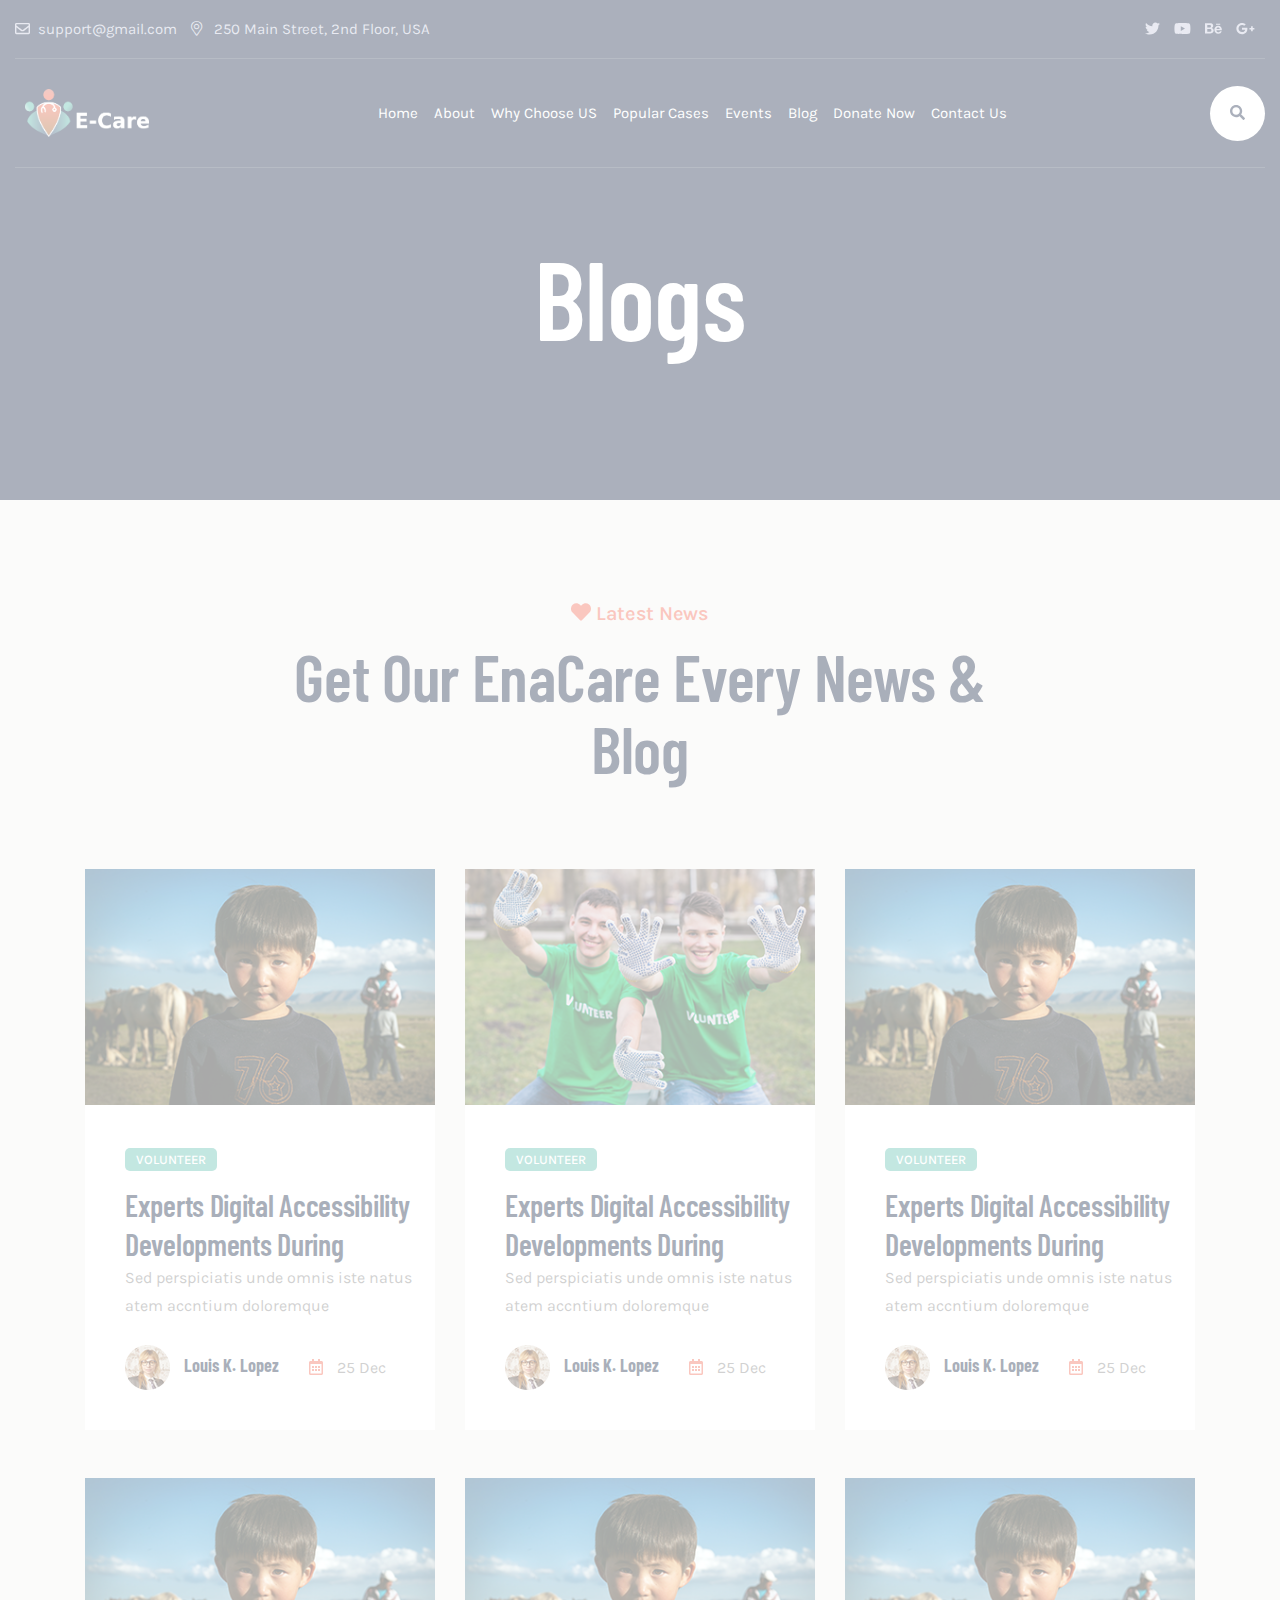
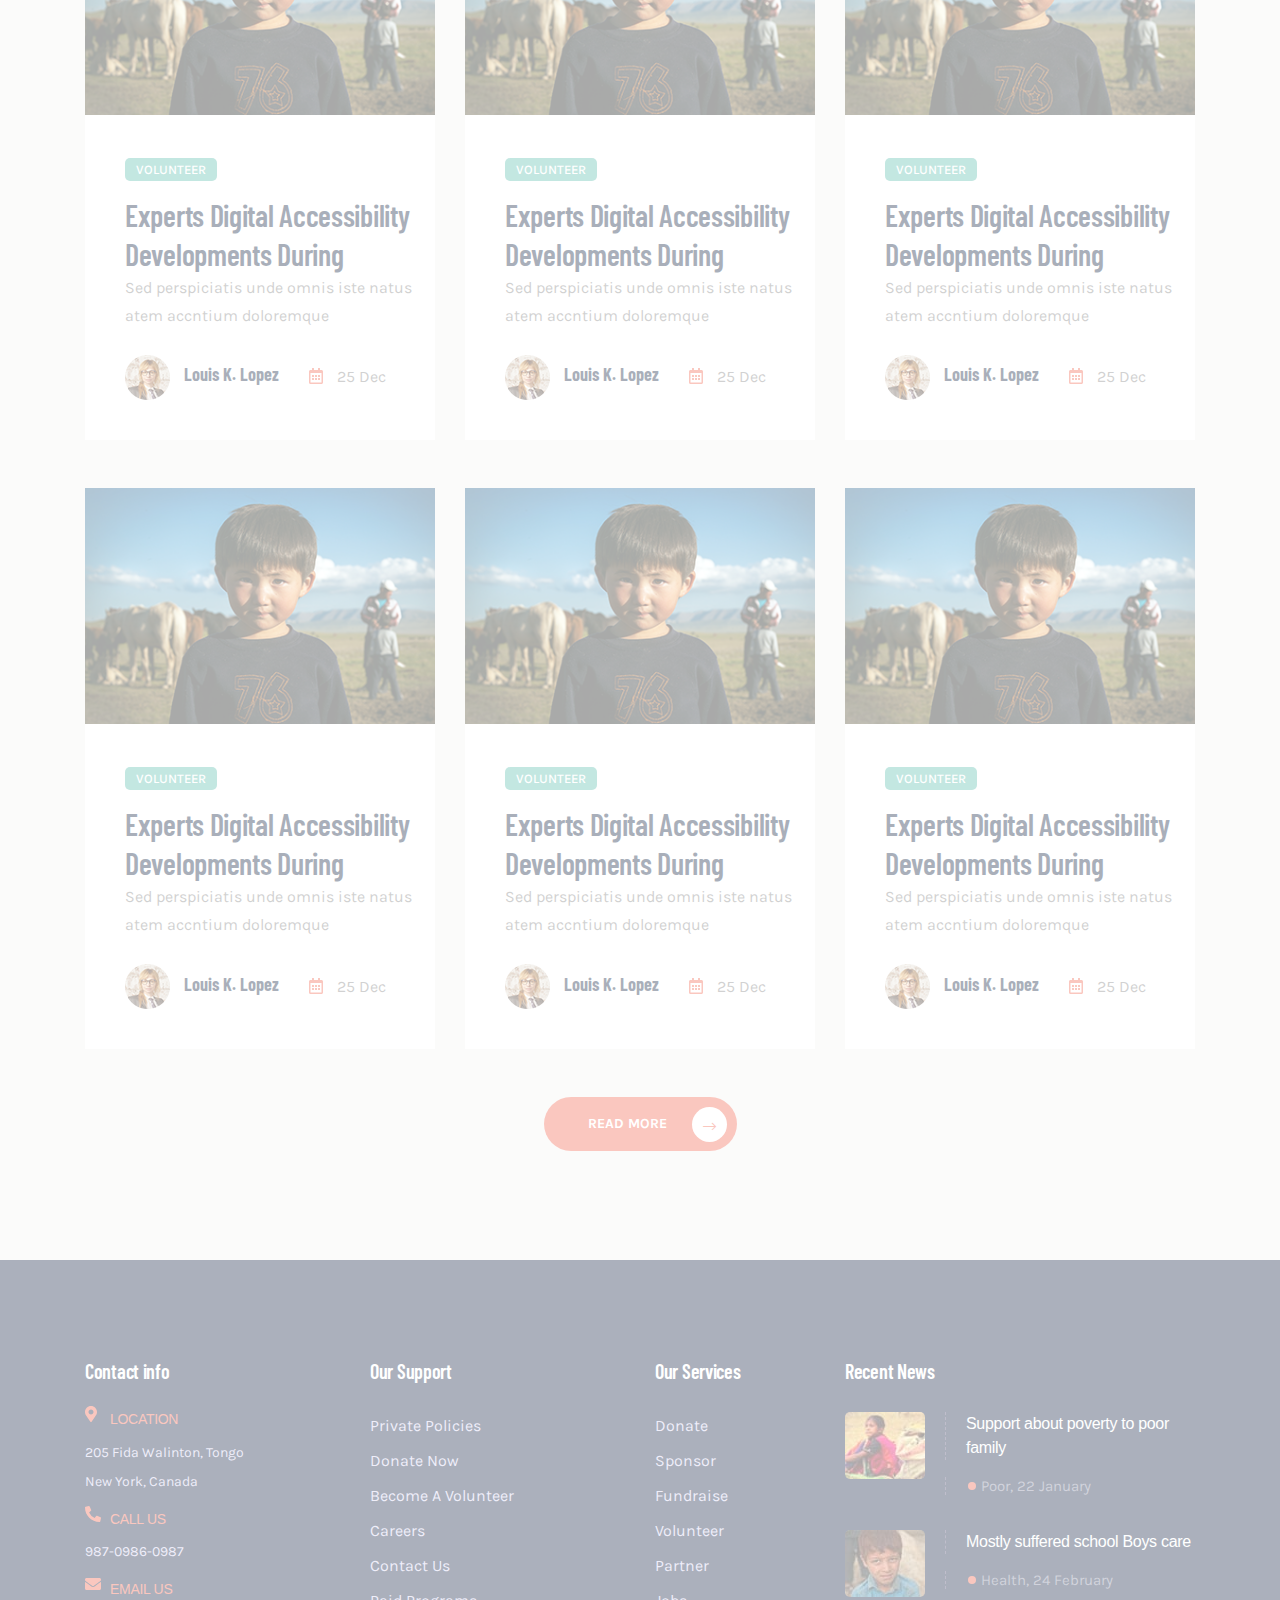
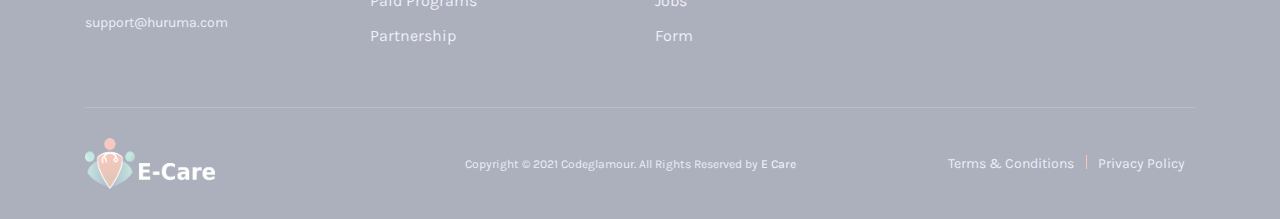
==== commit 6d749586: "jh" ====
--- a/blog.html
+++ b/blog.html
@@ -2,14 +2,19 @@
 <html lang="en">
   <head>
     <meta charset="UTF-8" />
-    <meta
-      name="description"
-      content="Zooply - A Unique App Landing Page Template"
-    />
-    <meta name="author" content="codeglamor" />
+    <meta name="description" content="E-Care Charity Foundation Responsive HTML Template" />
+    <meta name="author" content="codeglamour" />
     <meta name="viewport" content="width=device-width, initial-scale=1" />
-    <title>Zooply - A Unique App Landing Page Template</title>
-    <link rel="icon" href="assets/favicon/favicon.ico" />
+    <title>E-Care Charity Foundation Responsive HTML Template</title>
+  
+    <link rel="apple-touch-icon" sizes="180x180" href="assets/favicon/apple-touch-icon.png">
+    <link rel="icon" type="image/png" sizes="32x32" href="assets/favicon/favicon-32x32.png">
+    <link rel="icon" type="image/png" sizes="16x16" href="assets/favicon/favicon-16x16.png">
+    <link rel="manifest" href="assets/favicon/site.webmanifest">
+    <link rel="mask-icon" href="assets/favicon/safari-pinned-tab.svg" color="#5bbad5">
+    <meta name="msapplication-TileColor" content="#da532c">
+    <meta name="theme-color" content="#ffffff">
+  
     <link rel="stylesheet" href="assets/css/bootstrap.css" />
     <link rel="stylesheet" href="assets/css/owl.carousel.min.css" />
     <link rel="stylesheet" href="assets/css/owl.theme.default.min.css" />
@@ -690,17 +695,17 @@
                 </div>
                 <div class="col-lg-4 col-md-6">
                   <p>
-                    Copyright © 2021 Huruma. All Rights Reserved by
-                    <a href="#fefe" target="_blank"> EnvyTheme </a>
+                    Copyright © 2021 Codeglamour. All Rights Reserved by
+                    <a href="index.html"> E Care </a>
                   </p>
                 </div>
                 <div class="col-lg-4 col-md-6">
                   <ul>
                     <li>
-                      <a href="#terms">Terms &amp; Conditions</a>
-                    </li>
-                    <li>
-                      <a href="#privacy">Privacy Policy</a>
+                      <a href="#">Terms &amp; Conditions</a>
+                    </li>
+                    <li>
+                      <a href="#">Privacy Policy</a>
                     </li>
                   </ul>
                 </div>
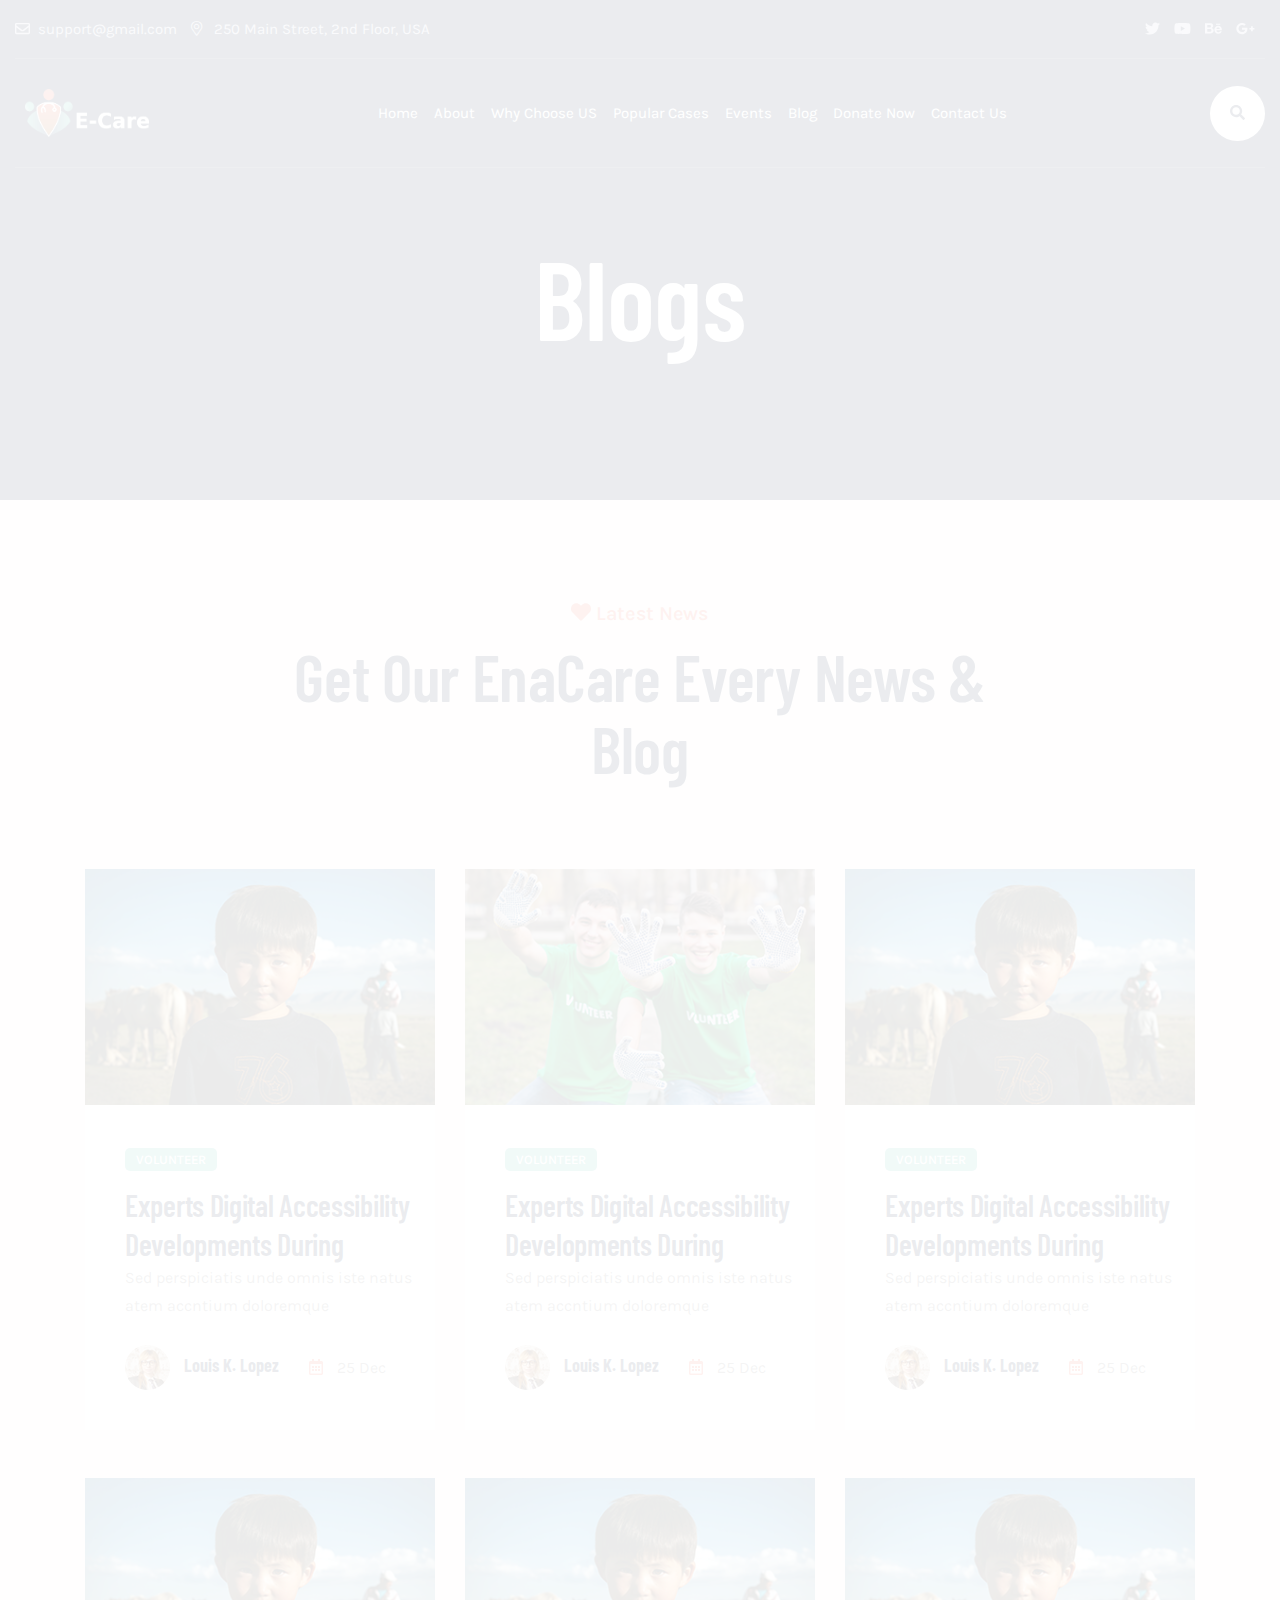
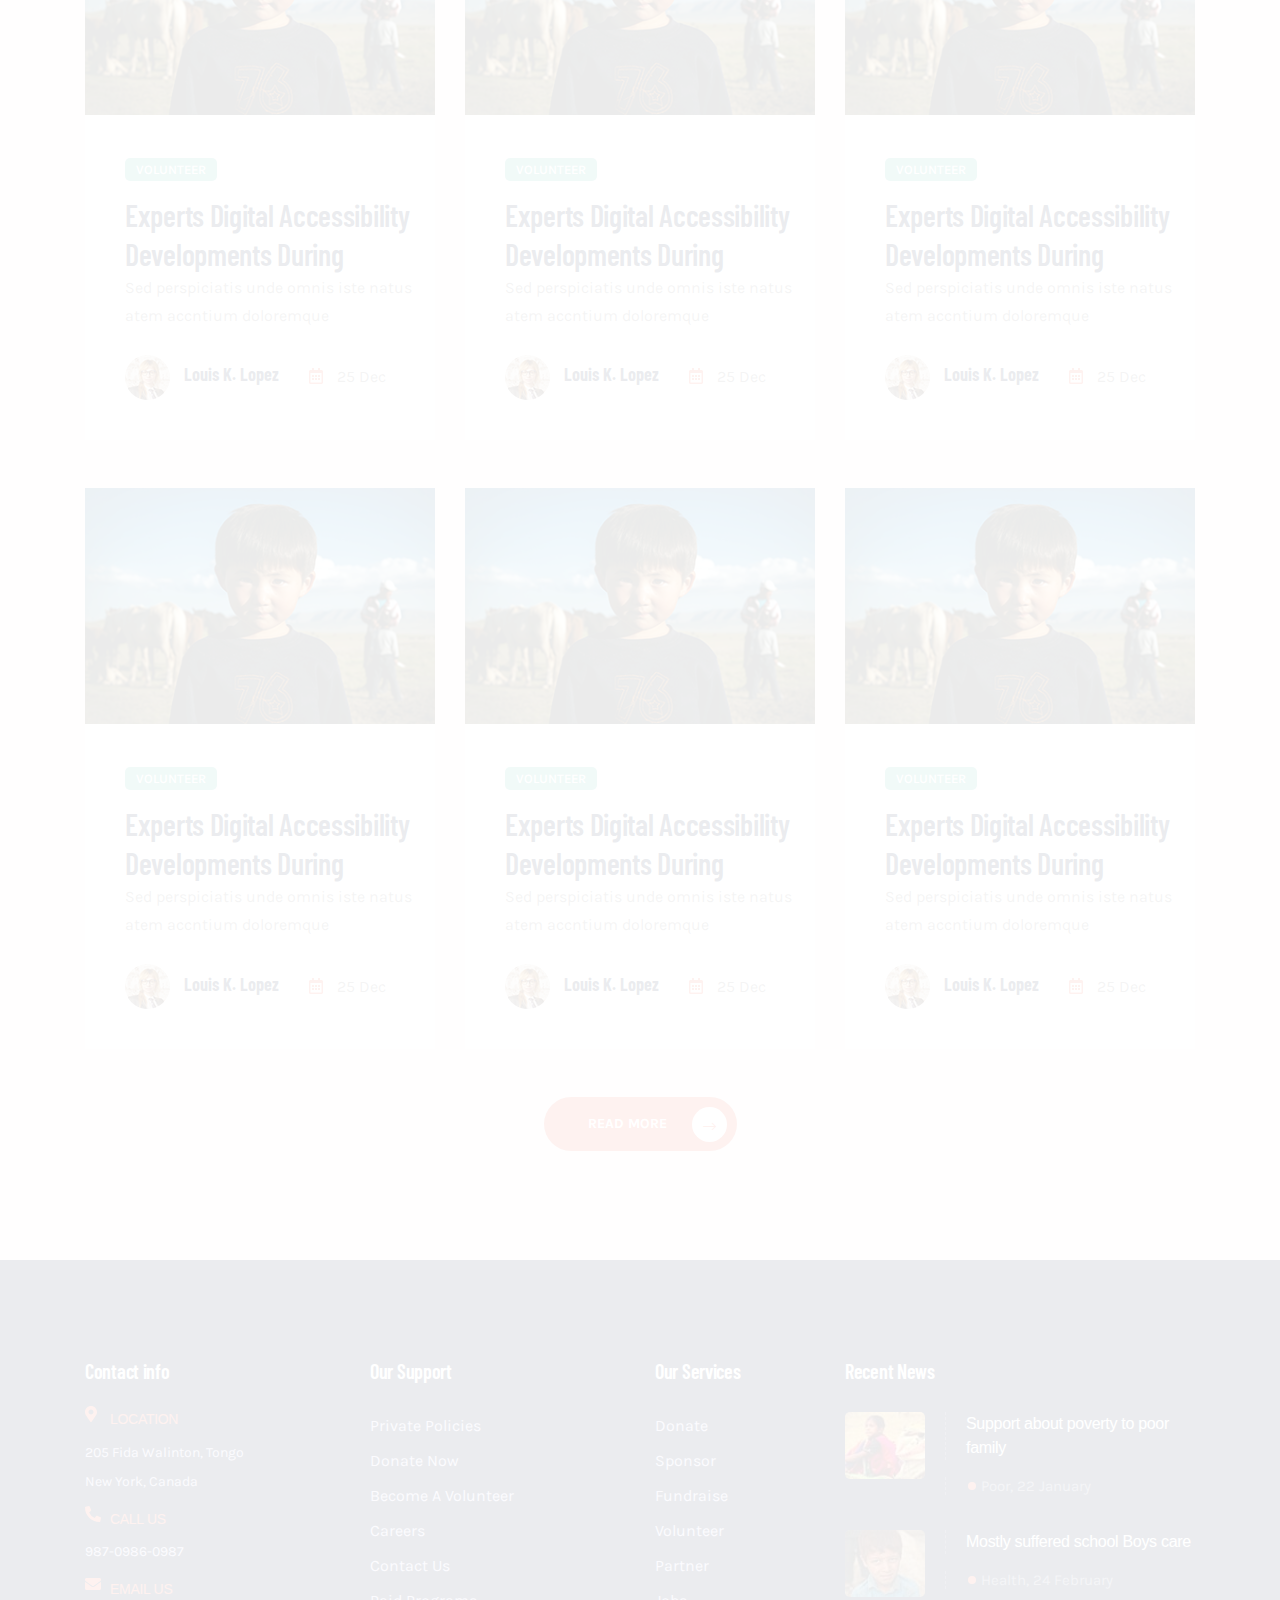
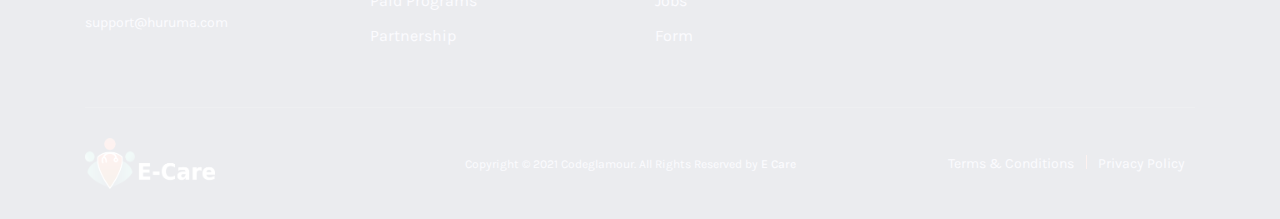
==== commit c6eeb8a4: "lk" ====
--- a/blog.html
+++ b/blog.html
@@ -664,14 +664,14 @@
               <div class="single-footer-widget">
                 <h3>Recent News</h3>
                 <div class="footer-news">
-                  <a href="single-blog.html">
+                  <a href="blogs-detail.html">
                     <img src="assets/images/1.jpg" alt="image" />
                     <h4>Support about poverty to poor family</h4>
                     <span>Poor, 22 January</span>
                   </a>
                 </div>
                 <div class="footer-news">
-                  <a href="single-blog.html">
+                  <a href="blogs-detail.html">
                     <img src="assets/images/2.jpg" alt="image" />
                     <h4>Mostly suffered school Boys care</h4>
                     <span>Health, 24 February</span>
